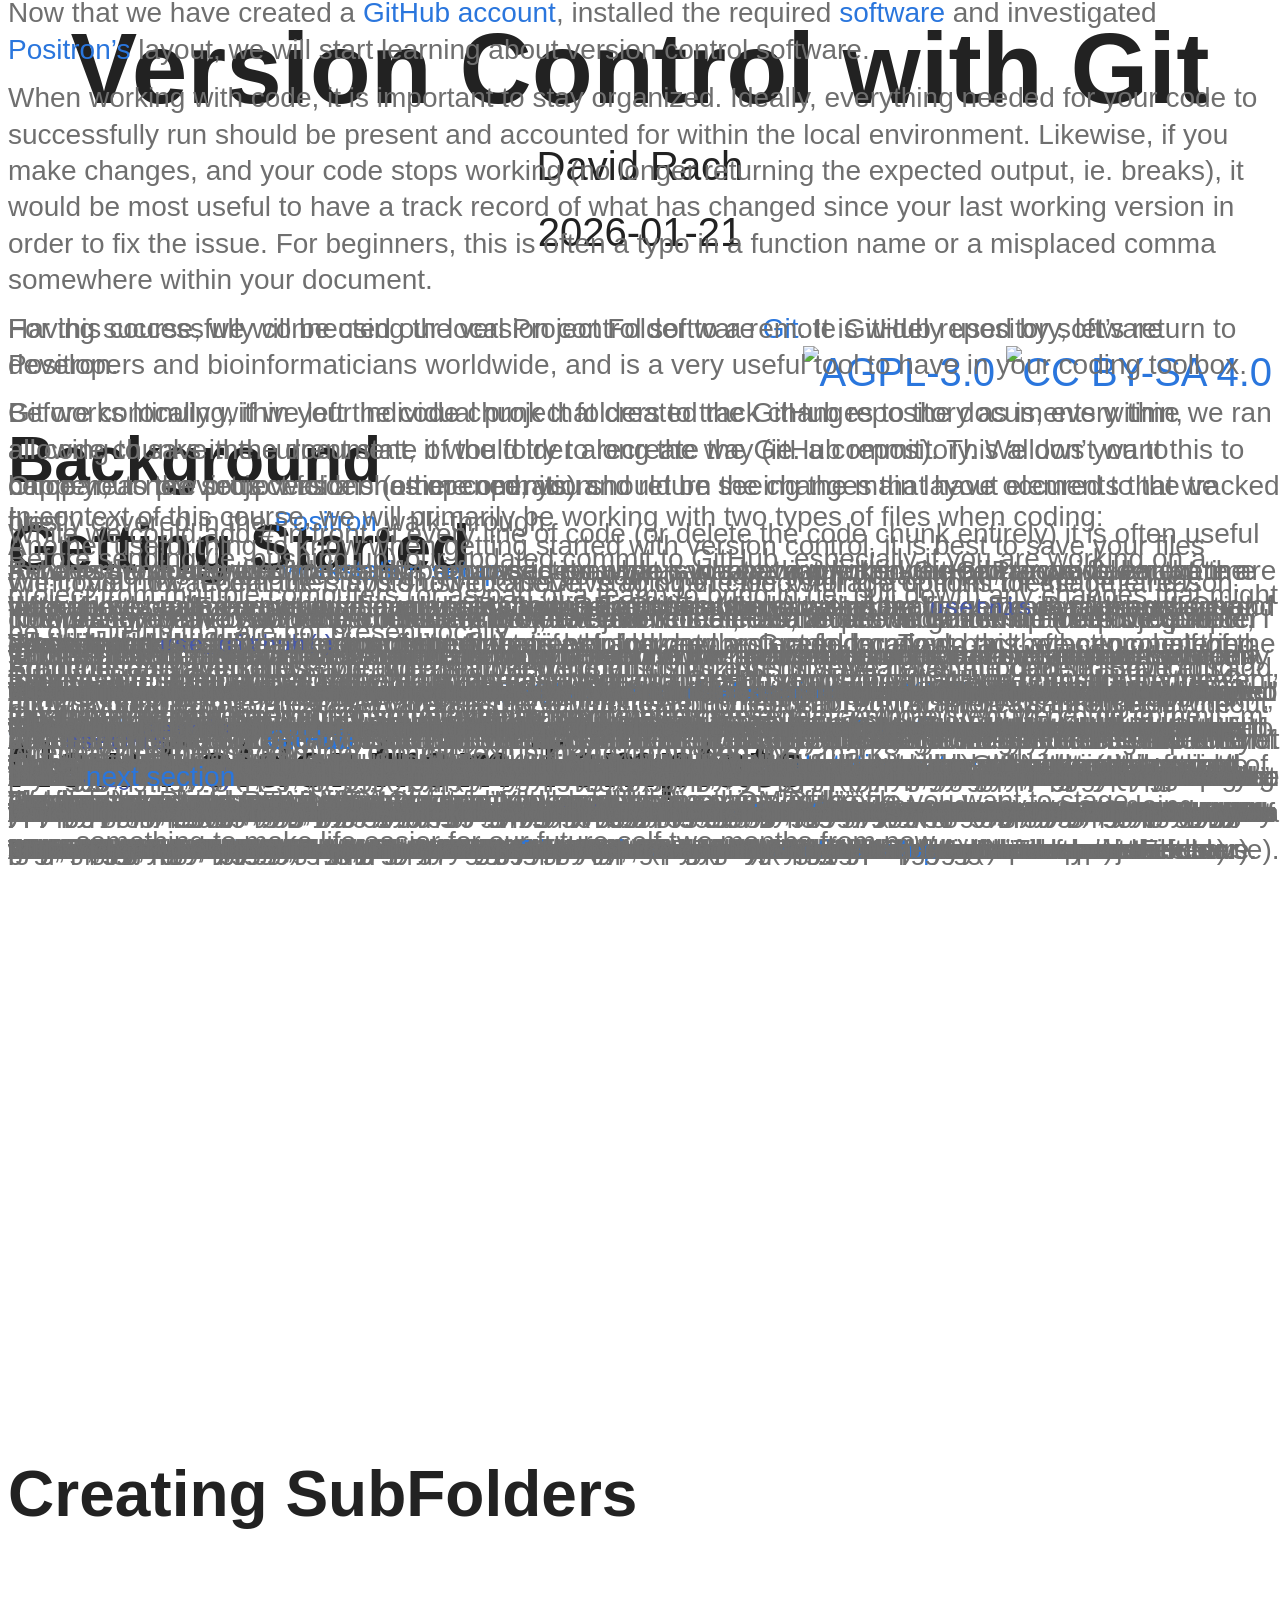
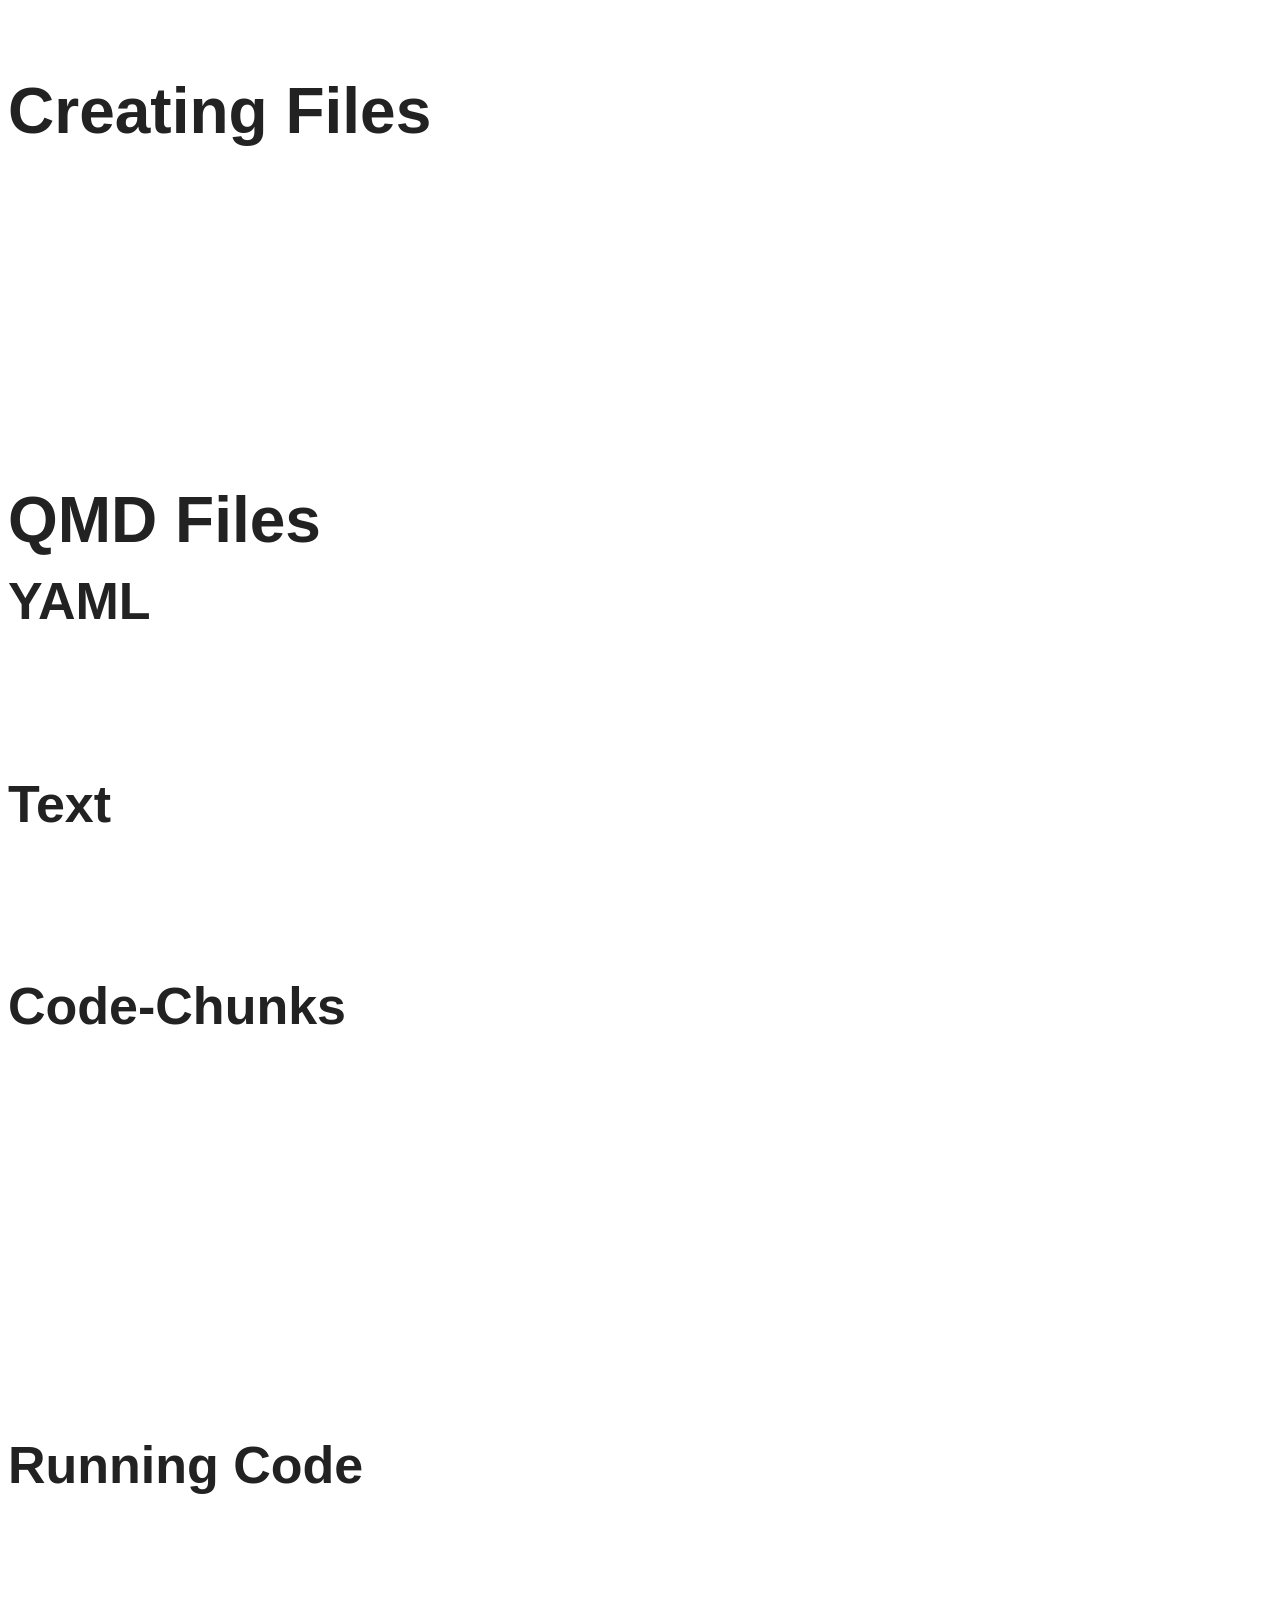
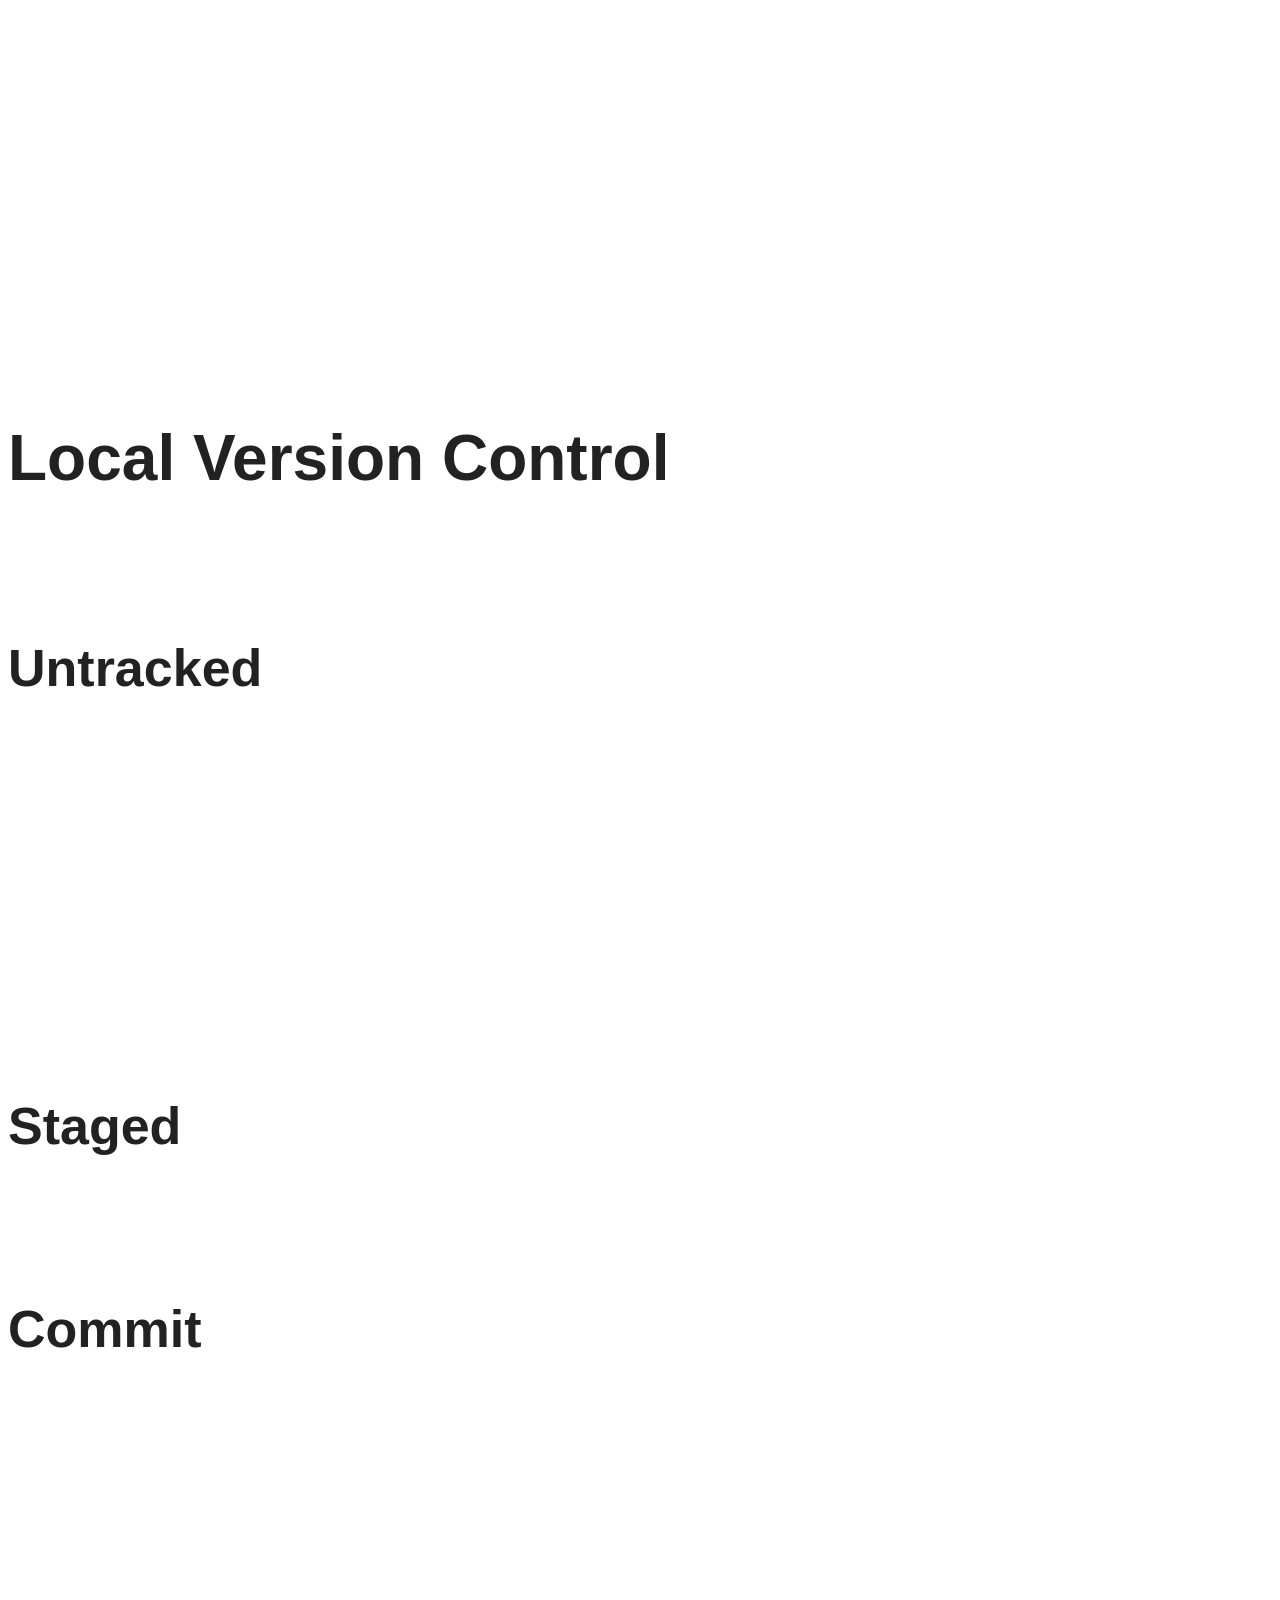
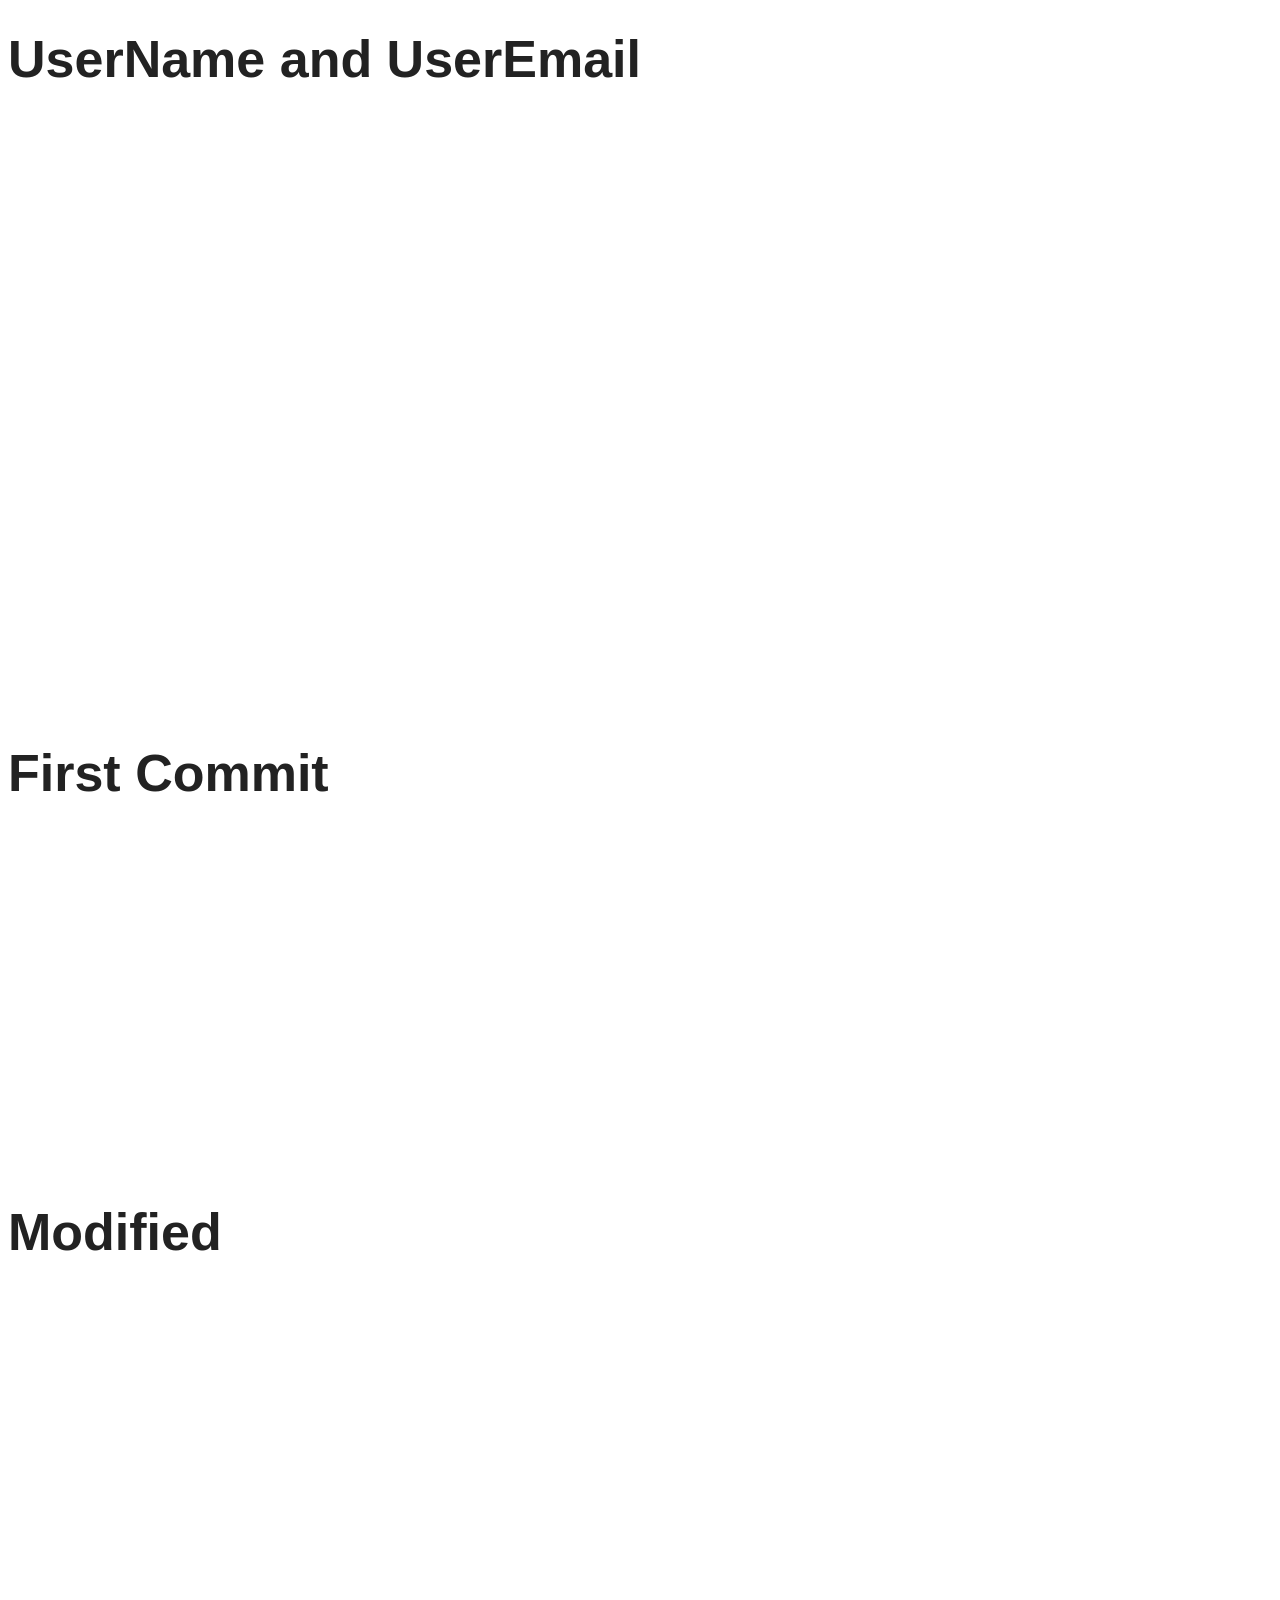
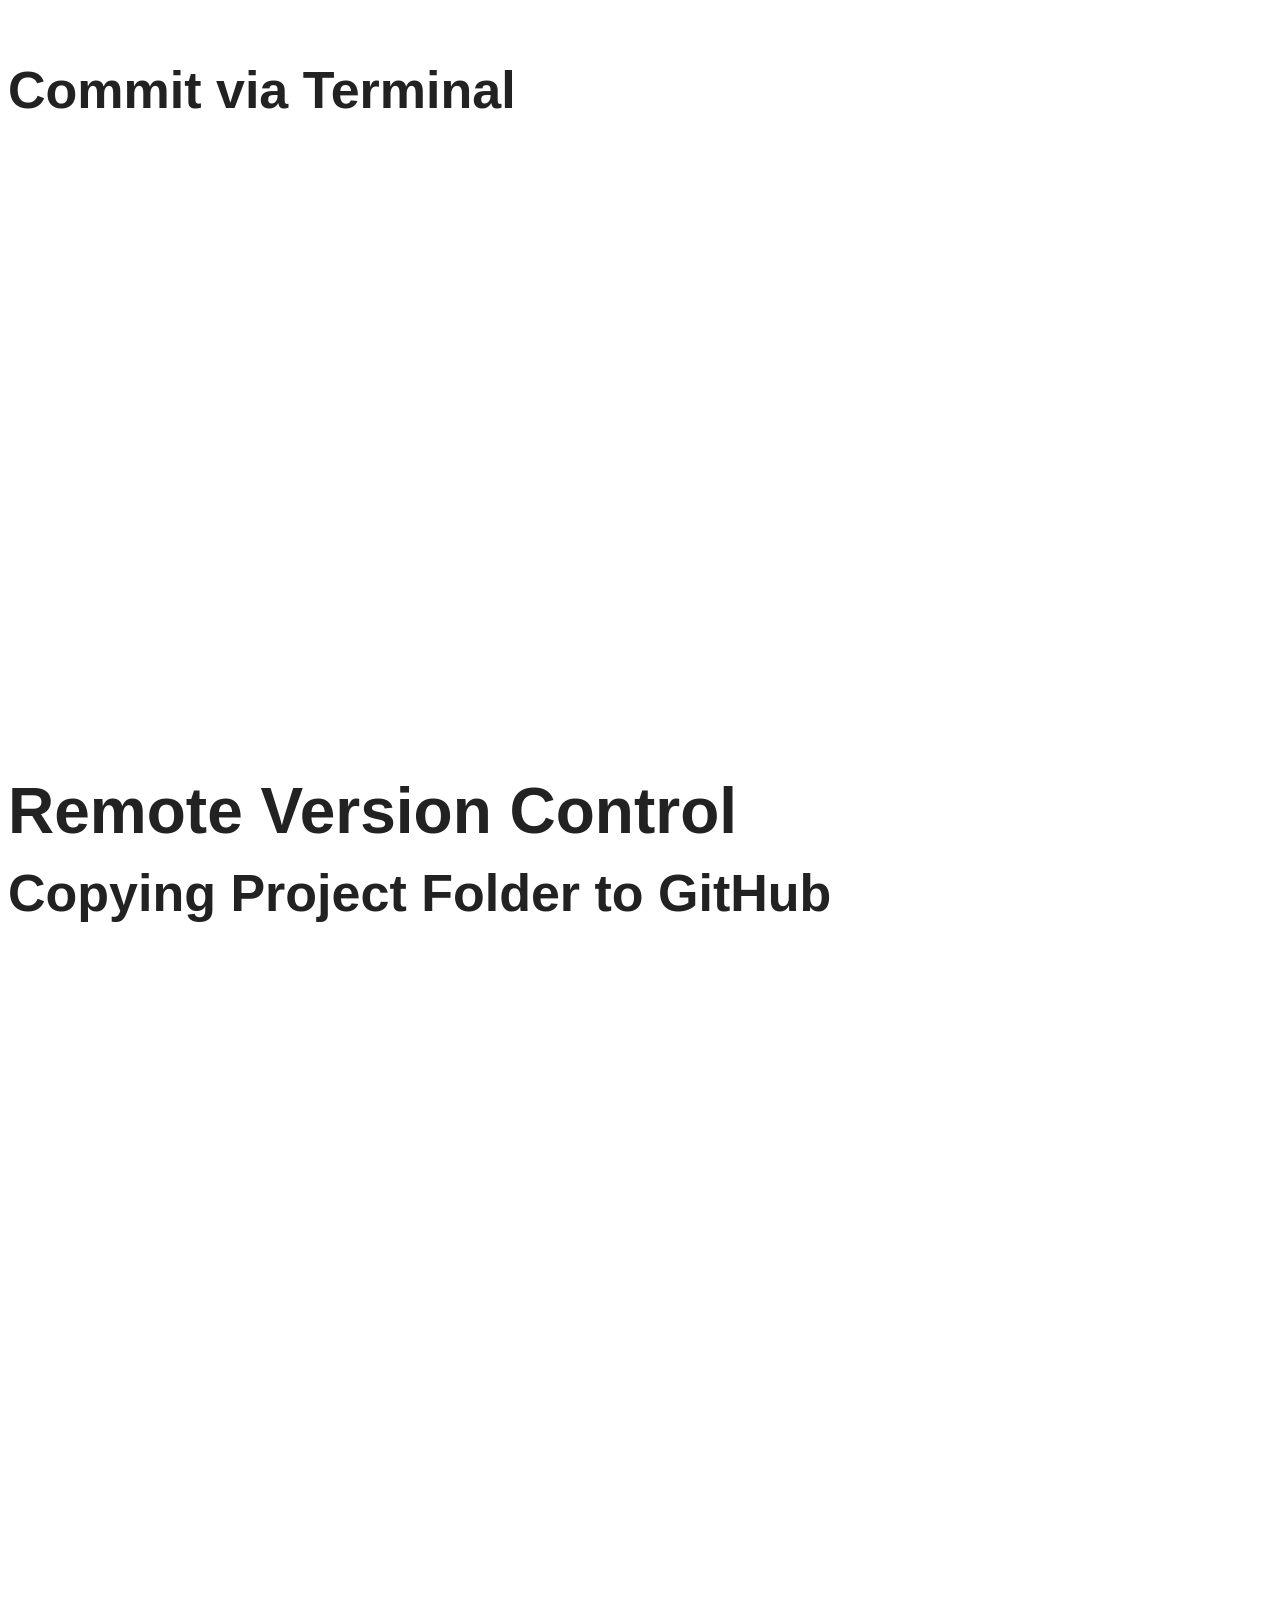
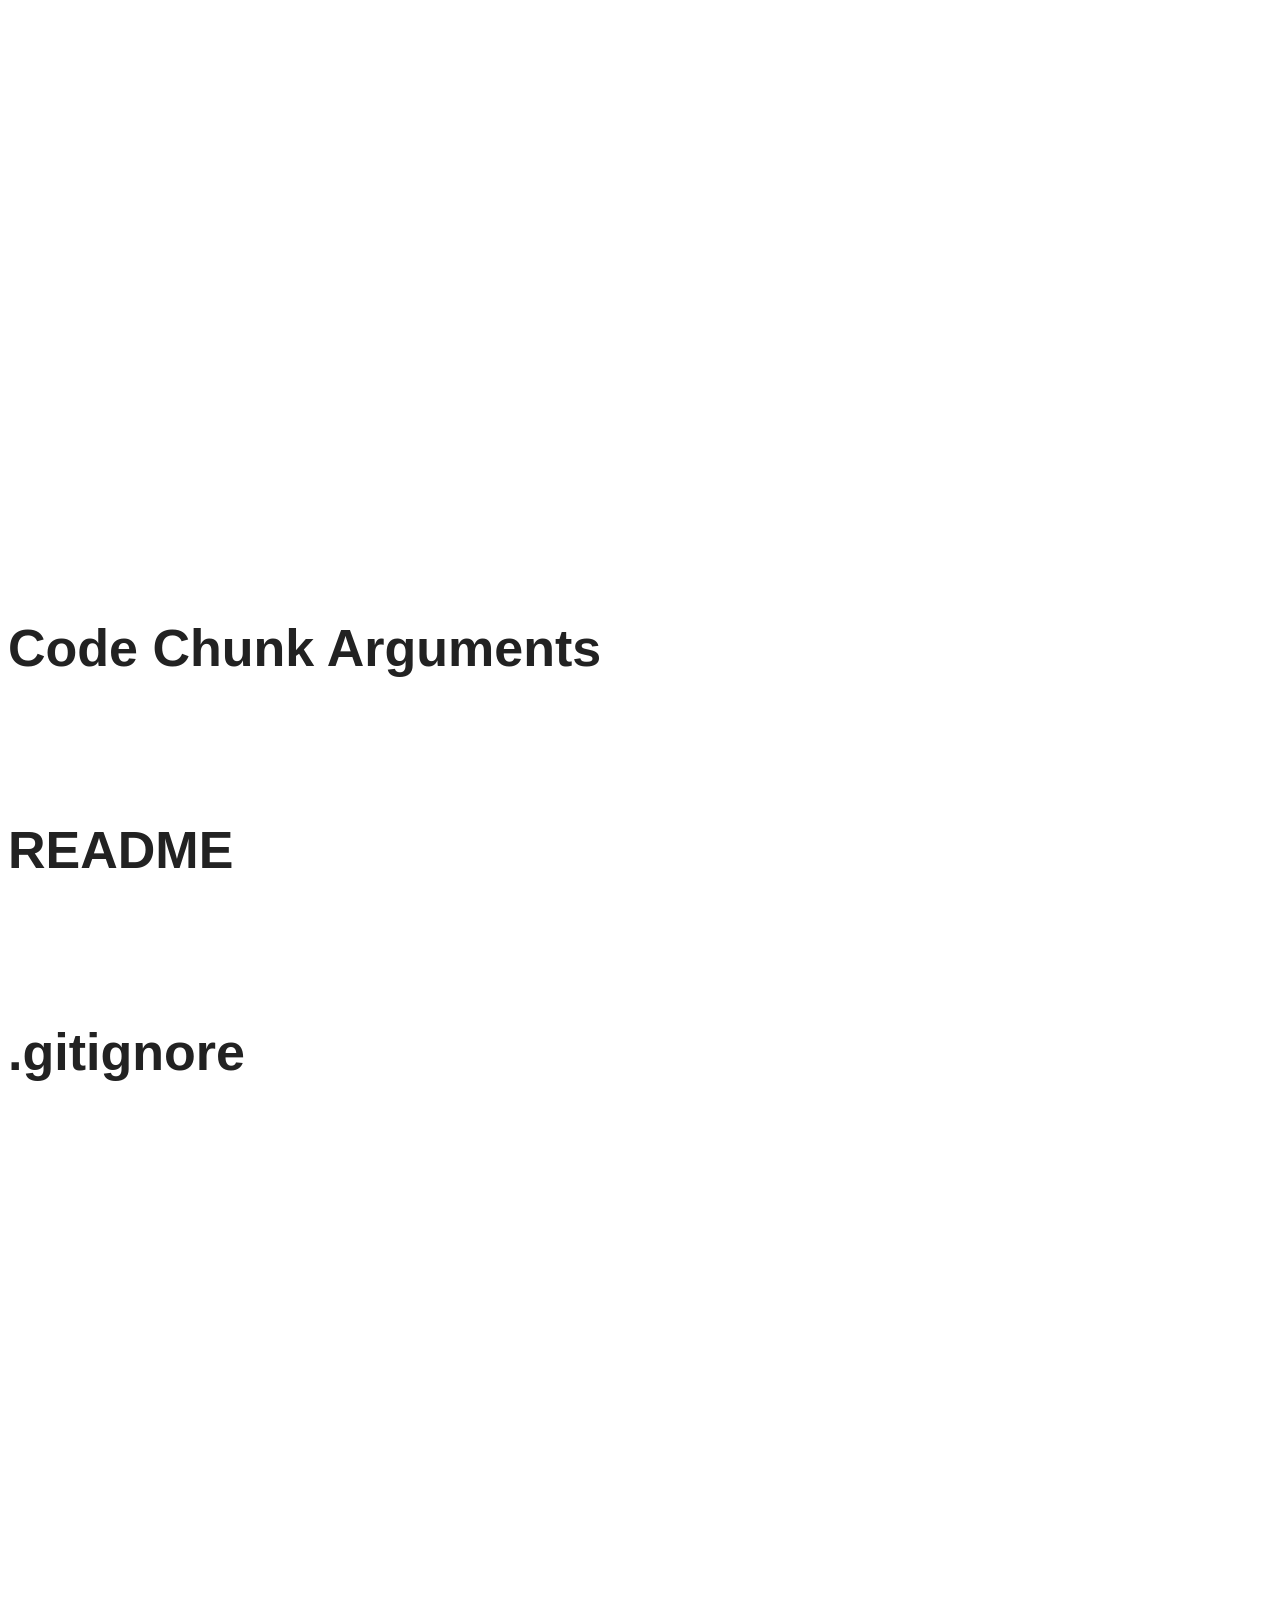
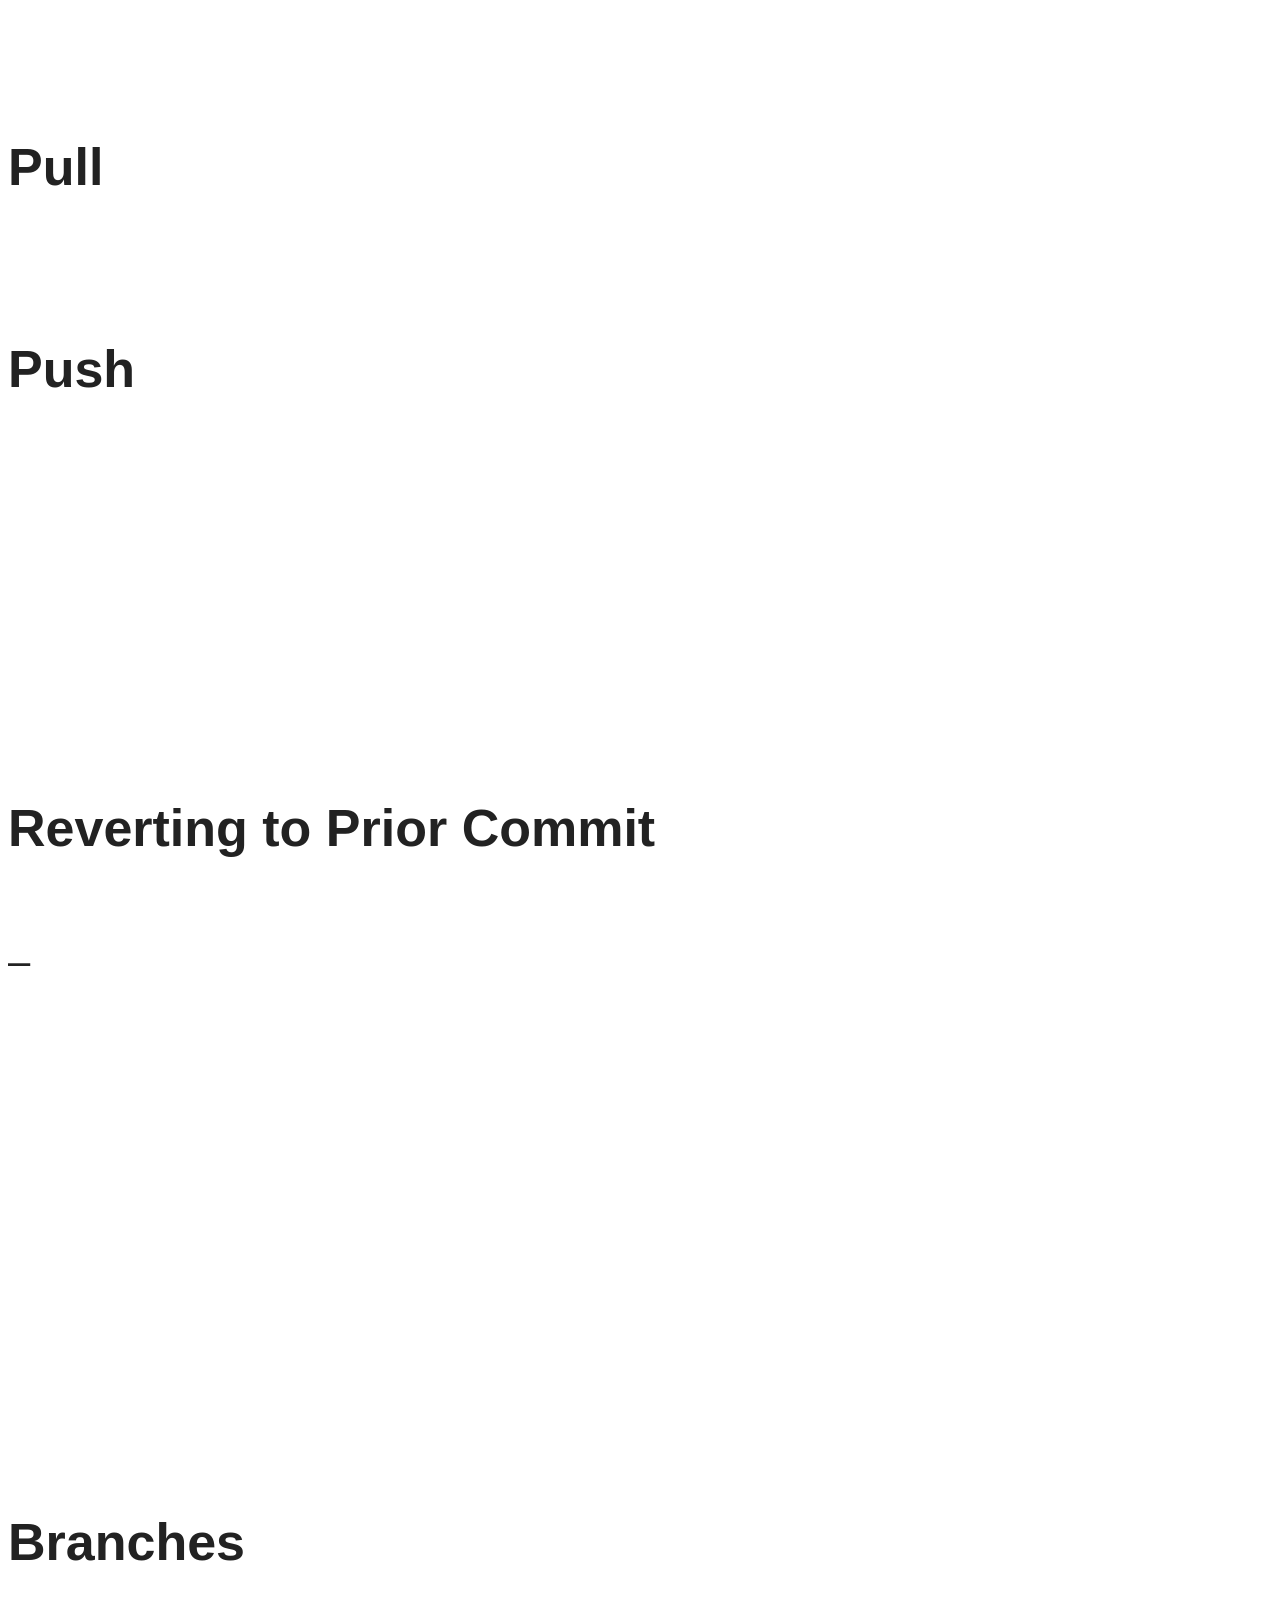
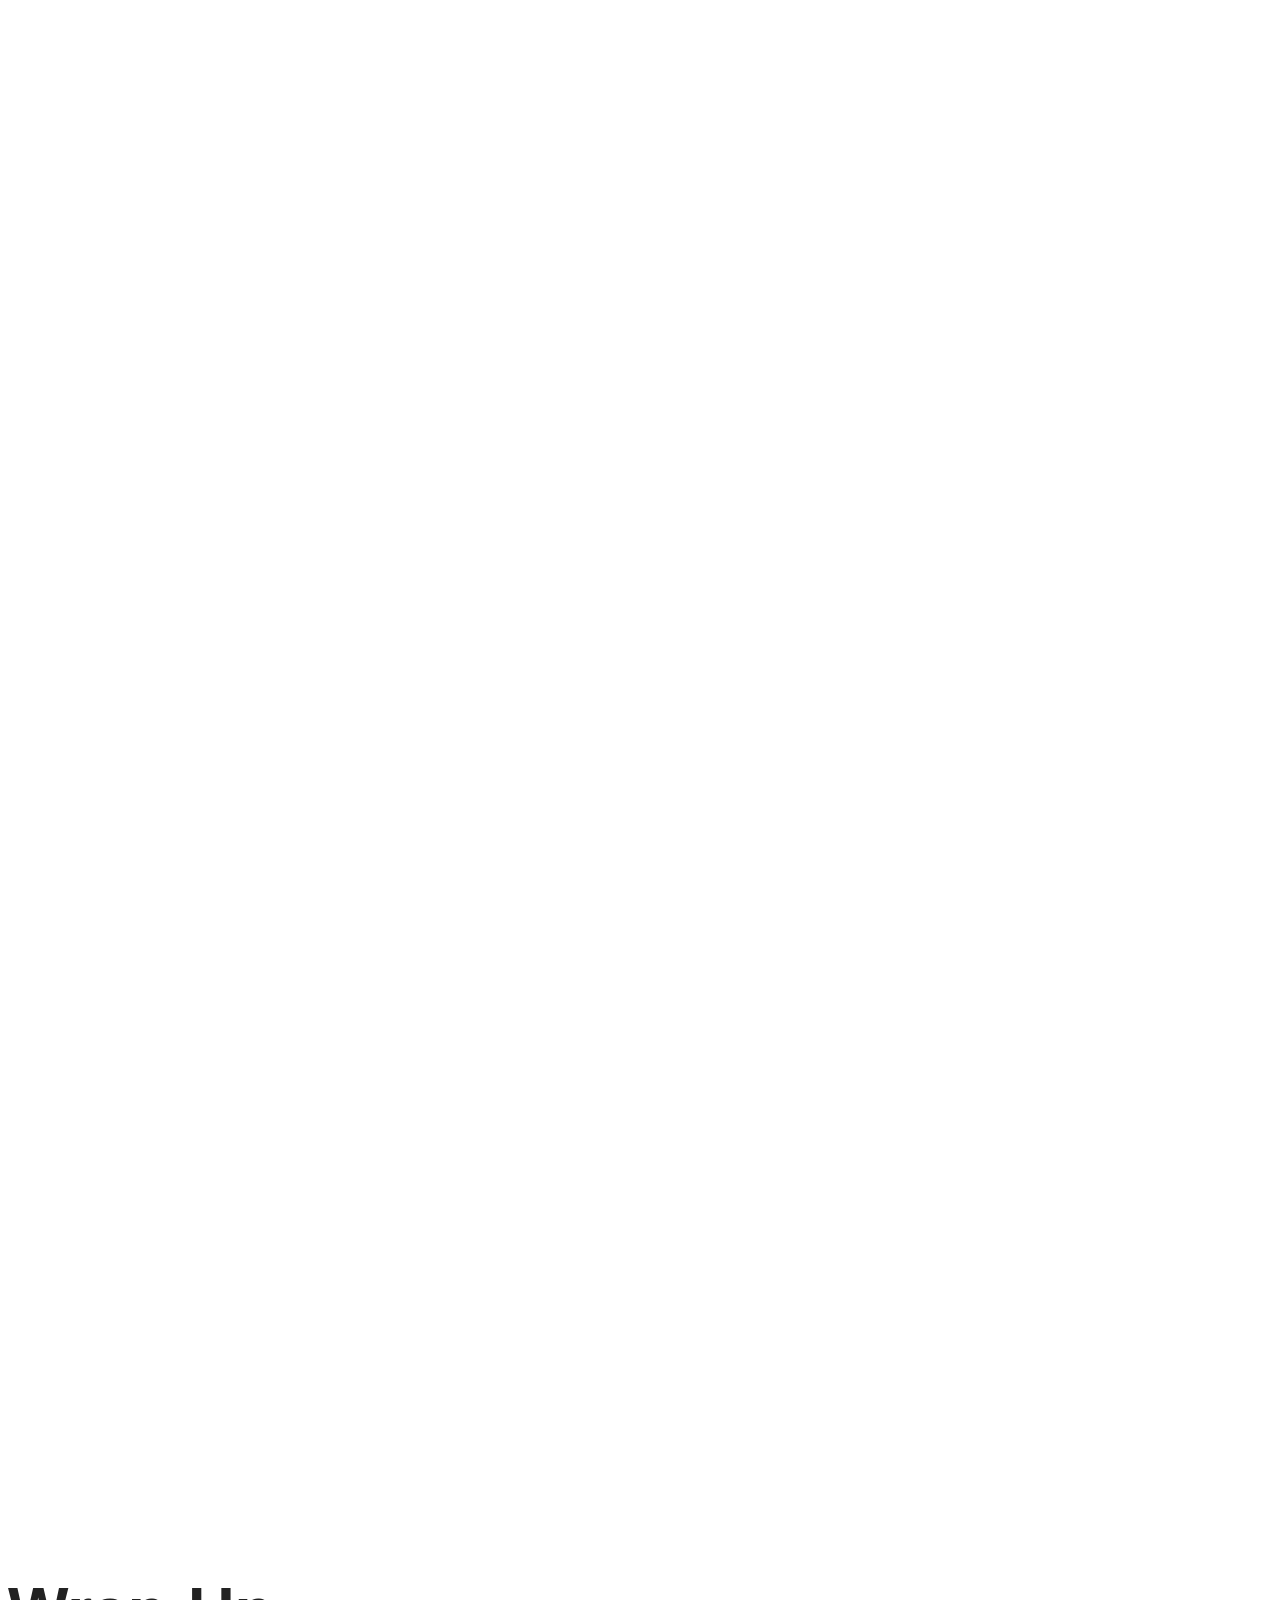
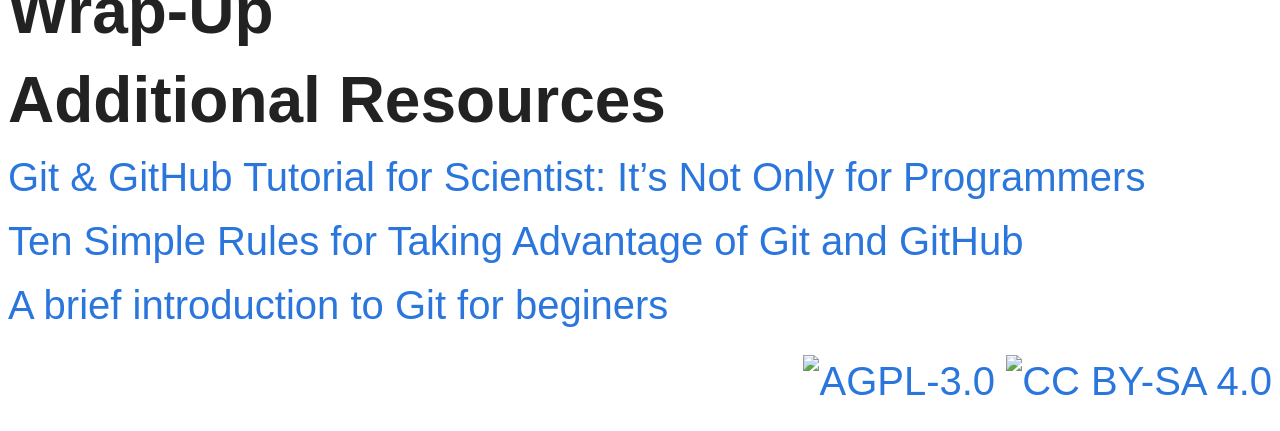
==== docs/course/00_Git/slides.html @ 7ed20c94 "01" ====
<!DOCTYPE html>
<html lang="en"><head>
<script src="../../site_libs/clipboard/clipboard.min.js"></script>
<script src="../../site_libs/quarto-html/tabby.min.js"></script>
<script src="../../site_libs/quarto-html/popper.min.js"></script>
<script src="../../site_libs/quarto-html/tippy.umd.min.js"></script>
<link href="../../site_libs/quarto-html/tippy.css" rel="stylesheet">
<link href="../../site_libs/quarto-html/light-border.css" rel="stylesheet">
<link href="../../site_libs/quarto-html/quarto-syntax-highlighting-e3fecfe3565d481478fb93785bd05dc0.css" rel="stylesheet" id="quarto-text-highlighting-styles"><meta charset="utf-8">
  <meta name="generator" content="quarto-1.9.18">

  <meta name="author" content="David Rach">
  <meta name="dcterms.date" content="2026-01-21">
  <title>Cytometry in R – Version Control with Git</title>
  <meta name="apple-mobile-web-app-capable" content="yes">
  <meta name="apple-mobile-web-app-status-bar-style" content="black-translucent">
  <meta name="viewport" content="width=device-width, initial-scale=1.0, maximum-scale=1.0, user-scalable=no, minimal-ui">
  <link rel="stylesheet" href="../../site_libs/revealjs/dist/reset.css">
  <link rel="stylesheet" href="../../site_libs/revealjs/dist/reveal.css">
  <style>
    /* Default styles provided by pandoc.
    ** See https://pandoc.org/MANUAL.html#variables-for-html for config info.
    */
    code{white-space: pre-wrap;}
    span.smallcaps{font-variant: small-caps;}
    div.columns{display: flex; gap: min(4vw, 1.5em);}
    div.column{flex: auto; overflow-x: auto;}
    div.hanging-indent{margin-left: 1.5em; text-indent: -1.5em;}
    ul.task-list{list-style: none;}
    ul.task-list li input[type="checkbox"] {
      width: 0.8em;
      margin: 0 0.8em 0.2em -1em; /* quarto-specific, see https://github.com/quarto-dev/quarto-cli/issues/4556 */ 
      vertical-align: middle;
    }
  </style>
  <link rel="stylesheet" href="../../site_libs/revealjs/dist/theme/quarto-2740581606dc327e82f18f789b69d8a0.css">
  <script async="" src="https://www.googletagmanager.com/gtag/js?id=G-LZ35J3XE4D"></script>

  <script type="text/javascript">

  window.dataLayer = window.dataLayer || [];
  function gtag(){dataLayer.push(arguments);}
  gtag('js', new Date());
  gtag('config', 'G-LZ35J3XE4D', { 'anonymize_ip': true});
  </script>
  <link href="../../site_libs/revealjs/plugin/quarto-line-highlight/line-highlight.css" rel="stylesheet">
  <link href="../../site_libs/revealjs/plugin/reveal-menu/menu.css" rel="stylesheet">
  <link href="../../site_libs/revealjs/plugin/reveal-menu/quarto-menu.css" rel="stylesheet">
  <link href="../../site_libs/revealjs/plugin/quarto-support/footer.css" rel="stylesheet">
  <style type="text/css">
    .reveal div.sourceCode {
      margin: 0;
      overflow: auto;
    }
    .reveal div.hanging-indent {
      margin-left: 1em;
      text-indent: -1em;
    }
    .reveal .slide:not(.center) {
      height: 100%;
    }
    .reveal .slide.scrollable {
      overflow-y: auto;
    }
    .reveal .footnotes {
      height: 100%;
      overflow-y: auto;
    }
    .reveal .slide .absolute {
      position: absolute;
      display: block;
    }
    .reveal .footnotes ol {
      counter-reset: ol;
      list-style-type: none; 
      margin-left: 0;
    }
    .reveal .footnotes ol li:before {
      counter-increment: ol;
      content: counter(ol) ". "; 
    }
    .reveal .footnotes ol li > p:first-child {
      display: inline-block;
    }
    .reveal .slide ul,
    .reveal .slide ol {
      margin-bottom: 0.5em;
    }
    .reveal .slide ul li,
    .reveal .slide ol li {
      margin-top: 0.4em;
      margin-bottom: 0.2em;
    }
    .reveal .slide ul[role="tablist"] li {
      margin-bottom: 0;
    }
    .reveal .slide ul li > *:first-child,
    .reveal .slide ol li > *:first-child {
      margin-block-start: 0;
    }
    .reveal .slide ul li > *:last-child,
    .reveal .slide ol li > *:last-child {
      margin-block-end: 0;
    }
    .reveal .slide .columns:nth-child(3) {
      margin-block-start: 0.8em;
    }
    .reveal blockquote {
      box-shadow: none;
    }
    .reveal .tippy-content>* {
      margin-top: 0.2em;
      margin-bottom: 0.7em;
    }
    .reveal .tippy-content>*:last-child {
      margin-bottom: 0.2em;
    }
    .reveal .slide > img.stretch.quarto-figure-center,
    .reveal .slide > img.r-stretch.quarto-figure-center {
      display: block;
      margin-left: auto;
      margin-right: auto; 
    }
    .reveal .slide > img.stretch.quarto-figure-left,
    .reveal .slide > img.r-stretch.quarto-figure-left  {
      display: block;
      margin-left: 0;
      margin-right: auto; 
    }
    .reveal .slide > img.stretch.quarto-figure-right,
    .reveal .slide > img.r-stretch.quarto-figure-right  {
      display: block;
      margin-left: auto;
      margin-right: 0; 
    }
  </style>
</head>
<body class="quarto-light">
  <div class="reveal">
    <div class="slides">

<section id="title-slide" class="quarto-title-block center">
  <h1 class="title">Version Control with Git</h1>

<div class="quarto-title-authors">
<div class="quarto-title-author">
<div class="quarto-title-author-name">
David Rach 
</div>
</div>
</div>

  <p class="date">2026-01-21</p>
</section>
<section class="slide level2">

<p><img data-src="../../images/WebsiteBanner.png"></p>
<div style="text-align: right;">
<p><a href="https://www.gnu.org/licenses/agpl-3.0.en.html"><img data-src="https://img.shields.io/badge/license-AGPLv3-blue.png" alt="AGPL-3.0"></a> <a href="http://creativecommons.org/licenses/by-sa/4.0/"><img data-src="https://img.shields.io/badge/License-CC%20BY--SA%204.0-lightgrey.svg" alt="CC BY-SA 4.0"></a></p>
</div>
</section>
<section id="background" class="title-slide slide level1 center">
<h1>Background</h1>
<aside class="notes">
<p>Now that we have created a <a href="../../course/00_GitHub/index.html">GitHub account</a>, installed the required <a href="../../course/00_WorkstationSetup/index.html">software</a> and investigated <a href="../../course/00_Positron/index.html">Positron’s</a> layout, we will start learning about version control software.</p>
<p>When working with code, it is important to stay organized. Ideally, everything needed for your code to successfully run should be present and accounted for within the local environment. Likewise, if you make changes, and your code stops working (no longer returning the expected output, ie. breaks), it would be most useful to have a track record of what has changed since your last working version in order to fix the issue. For beginners, this is often a typo in a function name or a misplaced comma somewhere within your document.</p>
<p>For this course, we will be using the version control software <a href="https://git-scm.com/">Git</a>. It is widely used by software developers and bioinformaticians worldwide, and is a very useful tool to have in your coding toolbox.</p>
<p>Git works locally within your individual project folders to track changes to the documents within, allowing to save the current state of the folder along the way (ie. a commit). This allows you to compare to previous versions (other commits) and return the changes that have occured to the tracked files.</p>
<p>As we saw during the <a href="../../course/00_WorkstationSetup/index.html">workstation setup</a> section, when you have a linked GitHub account, you can backup folders as repositories online. By leveraging the ability to send and receive changes, this allows you to modify a file on one computer,</p>
<p>Individual repositories can be linked to a GitHub account, which permits them to be backed up online. Within our workflow, this allows to modify on one computer, back up (ie. push) the changes to GitHub, and then later on a different workstation, retrieve (ie. pull) these new changes and continue working.</p>
<p>In this walk-through, we will set up a New Project Folder from a template, create a few folders and files, and work through how to use the main set of Git commands needed for this course.</p>
<style type="text/css">
        span.MJX_Assistive_MathML {
          position:absolute!important;
          clip: rect(1px, 1px, 1px, 1px);
          padding: 1px 0 0 0!important;
          border: 0!important;
          height: 1px!important;
          width: 1px!important;
          overflow: hidden!important;
          display:block!important;
      }</style></aside>
</section>

<section>
<section id="getting-started" class="title-slide slide level1 center">
<h1>Getting Started</h1>
<aside class="notes">
<p>For this walkthrough, we are going to create a brand new project folder. To do this, we can open the folder tab on the upper right.</p>
<p>From here we can see we have two options, create a “New Folder from a Template”, and create a “New Folder from Git” (which was the option we used during <a href="../../course/00_WorkstationSetup/index.html">workstation setup</a> to bring in the forked CytometryInR and README repository folders locally).</p>
<p>We will go ahead and select “New Folder from a Template” for this example.</p>
<style type="text/css">
        span.MJX_Assistive_MathML {
          position:absolute!important;
          clip: rect(1px, 1px, 1px, 1px);
          padding: 1px 0 0 0!important;
          border: 0!important;
          height: 1px!important;
          width: 1px!important;
          overflow: hidden!important;
          display:block!important;
      }</style></aside>

<img data-src="images/1.png" class="r-stretch"><p><br></p>
</section>
<section id="new-folder-from-template" class="slide level2">
<h2>New Folder from Template</h2>
<aside class="notes">
<p>Since Positron can use multiple programming languages, when we select “New Folder from Template” we will be asked what kind of folder template we want to use. Since we are working in R, we will select the “R Project” option.</p>
<style type="text/css">
        span.MJX_Assistive_MathML {
          position:absolute!important;
          clip: rect(1px, 1px, 1px, 1px);
          padding: 1px 0 0 0!important;
          border: 0!important;
          height: 1px!important;
          width: 1px!important;
          overflow: hidden!important;
          display:block!important;
      }</style></aside>

<img data-src="images/2.png" class="r-stretch"><p><br></p>
</section>
<section class="slide level2">

<aside class="notes">
<p>We will next be asked to name the new project folder and a storage location.</p>
<p>One thing I would like to remind everyone who is just starting to code is that it is best to avoid using <a href="https://en.wikipedia.org/wiki/Regular_expression">special characters</a> (ex. @ $ # ^ ! ; : ,) in any folder or file name. This is because when coding, these can be misinterpreted as commands.</p>
<p>While spaces are generally okay, it is often to best stick to to stick to hyphens (-), underscores (_). We will explore naming conventions in more depth at a later time.</p>
<style type="text/css">
        span.MJX_Assistive_MathML {
          position:absolute!important;
          clip: rect(1px, 1px, 1px, 1px);
          padding: 1px 0 0 0!important;
          border: 0!important;
          height: 1px!important;
          width: 1px!important;
          overflow: hidden!important;
          display:block!important;
      }</style></aside>

<img data-src="https://pbs.twimg.com/media/FxVpCpqaIAE_iqU?format=jpg&amp;name=small.png" class="r-stretch"><p><br></p>
</section>
<section class="slide level2">

<aside class="notes">
<p>Another useful thing to know when getting started with version control, it is best to save your files within your local computer, avoid using OneDrive or other cloud storage options for the time reason. The reason behind is that permissions to write/save to the cloud locations can sometimes be quite finicky, and some autosave/indexing behaviors can cause issues. akes things easier to save or modify without running into permission issues. For most of our course examples, we will be saving our Project Folders under the Documents Folder.</p>
<p>Having named our new Project Folder, and designated a storage location, go ahead and check the Initialize Git Repository option. This will indicate to version control to monitor content and changes to files within this folder.</p>
<style type="text/css">
        span.MJX_Assistive_MathML {
          position:absolute!important;
          clip: rect(1px, 1px, 1px, 1px);
          padding: 1px 0 0 0!important;
          border: 0!important;
          height: 1px!important;
          width: 1px!important;
          overflow: hidden!important;
          display:block!important;
      }</style></aside>

<img data-src="images/3.png" class="r-stretch"><p><br></p>
</section>
<section class="slide level2">

<aside class="notes">
<p>The next setup screen will verify which version of R you wish to use. Since we are just getting started, your most recent version of R (usually system) should work. We will also leave the “renv” (reproducible environment setup) option unchecked for the time being (we will revisit the concept later in the course).</p>
<style type="text/css">
        span.MJX_Assistive_MathML {
          position:absolute!important;
          clip: rect(1px, 1px, 1px, 1px);
          padding: 1px 0 0 0!important;
          border: 0!important;
          height: 1px!important;
          width: 1px!important;
          overflow: hidden!important;
          display:block!important;
      }</style></aside>

<img data-src="images/4.png" class="r-stretch"><p><br></p>
</section>
<section class="slide level2">

<aside class="notes">
<p>And if all goes well, we should see the “New Folder Created” popup.</p>
<style type="text/css">
        span.MJX_Assistive_MathML {
          position:absolute!important;
          clip: rect(1px, 1px, 1px, 1px);
          padding: 1px 0 0 0!important;
          border: 0!important;
          height: 1px!important;
          width: 1px!important;
          overflow: hidden!important;
          display:block!important;
      }</style></aside>

<img data-src="images/5.png" class="r-stretch"><p><br></p>
</section>
<section id="creating-subfolders" class="slide level2">
<h2>Creating SubFolders</h2>
<aside class="notes">
<p>Once your new project folder has opened, you should be seeing the main layout elements that we briefly covered in the <a href="../../course/00_Positron/index.html">Positron</a> walk-through.</p>
<p>For this section, we will primarily be focused on what is happening within the primary side bar on the left, where changes to the individual files within the folder since the last save/commit will be reflected by colored text.</p>
<p>For my own projects, there are some elements of organization that I go ahead and add for each new folder. These include both a data and an images subfolders to help keep things a little more organized.</p>
<p>To create these folders, we would click on the respective add folder (+) button on the side bar. Files and Folders can be clicked and dragged within the primary side bar to move things to new folder locations.</p>
<style type="text/css">
        span.MJX_Assistive_MathML {
          position:absolute!important;
          clip: rect(1px, 1px, 1px, 1px);
          padding: 1px 0 0 0!important;
          border: 0!important;
          height: 1px!important;
          width: 1px!important;
          overflow: hidden!important;
          display:block!important;
      }</style></aside>

<img data-src="images/6.png" class="r-stretch"><p><br></p>
</section>
<section id="creating-files" class="slide level2">
<h2>Creating Files</h2>
<aside class="notes">
<p>In context of this course, we will primarily be working with two types of files when coding:</p>
<ul>
<li><p>R Scripts: These files end in .R. These contain only code (with occasional # comment line). These are often used for self-contained code that once we get them working we rarely need to modify.</p></li>
<li><p>Quarto Markdowns: These files end in .qmd. They contain a .yaml header, followed by a mix of regular written text (often explanations or other documentation), and sections (ie. chunks) that contain code. These are used when we are still getting the code to work, when we need to modify inputs frequently, or simply when we need to document what and why we are doing something to make life easier for our future-self two months from now.</p></li>
</ul>
<style type="text/css">
        span.MJX_Assistive_MathML {
          position:absolute!important;
          clip: rect(1px, 1px, 1px, 1px);
          padding: 1px 0 0 0!important;
          border: 0!important;
          height: 1px!important;
          width: 1px!important;
          overflow: hidden!important;
          display:block!important;
      }</style></aside>
<p><br></p>
</section>
<section class="slide level2">

<aside class="notes">
<p>In this example, I will go ahead and select the new file icon</p>
<style type="text/css">
        span.MJX_Assistive_MathML {
          position:absolute!important;
          clip: rect(1px, 1px, 1px, 1px);
          padding: 1px 0 0 0!important;
          border: 0!important;
          height: 1px!important;
          width: 1px!important;
          overflow: hidden!important;
          display:block!important;
      }</style></aside>

<img data-src="images/7.png" class="r-stretch"><p><br></p>
</section>
<section class="slide level2">

<aside class="notes">
<p>Thenn I will name the file, and designate it as a Quarto Markdown file by adding the .qmd at the end of the name to denote the file type.</p>
<style type="text/css">
        span.MJX_Assistive_MathML {
          position:absolute!important;
          clip: rect(1px, 1px, 1px, 1px);
          padding: 1px 0 0 0!important;
          border: 0!important;
          height: 1px!important;
          width: 1px!important;
          overflow: hidden!important;
          display:block!important;
      }</style></aside>

<img data-src="images/8.png" class="r-stretch"><p><br></p>
</section>
<section id="qmd-files" class="slide level2">
<h2>QMD Files</h2>
<aside class="notes">
<p>Once this is done, we can now see we have a new .qmd file (“Example.qmd” in this case).</p>
<style type="text/css">
        span.MJX_Assistive_MathML {
          position:absolute!important;
          clip: rect(1px, 1px, 1px, 1px);
          padding: 1px 0 0 0!important;
          border: 0!important;
          height: 1px!important;
          width: 1px!important;
          overflow: hidden!important;
          display:block!important;
      }</style></aside>
<h3 id="yaml">YAML</h3>
<aside class="notes">
<p>As previously mentioned, the start of a <a href="https://quarto.org/docs/authoring/markdown-basics.html#overview">Quarto Markdown</a> file containg a <a href="https://quarto.org/docs/authoring/front-matter.html">YAML</a> code chunk that is used to set formatting choices (we will explore this in-depth during the <a href="../../course/00_Quarto/index.html">next section</a>)</p>
<p>What designates the location of the YAML block are three hyphens at the start, and three hyphens at the end. For this example, we will also provide a “title:” and “format:” field for the time being (see additional options <a href="https://quarto.org/docs/authoring/front-matter.html">here</a>).</p>
<style type="text/css">
        span.MJX_Assistive_MathML {
          position:absolute!important;
          clip: rect(1px, 1px, 1px, 1px);
          padding: 1px 0 0 0!important;
          border: 0!important;
          height: 1px!important;
          width: 1px!important;
          overflow: hidden!important;
          display:block!important;
      }</style></aside>

<img data-src="images/9.png" class="r-stretch"><p><br></p>
</section>
<section class="slide level2">

<h3 id="text">Text</h3>
<aside class="notes">
<p>With a basic YAML formatting block now in place, we can build out other elements of our Quarto Markdown document. Unless otherwise specified, everything else in the document is assumed to be text, so I will go ahead and provide an initial text description of what I am trying to do.</p>
<style type="text/css">
        span.MJX_Assistive_MathML {
          position:absolute!important;
          clip: rect(1px, 1px, 1px, 1px);
          padding: 1px 0 0 0!important;
          border: 0!important;
          height: 1px!important;
          width: 1px!important;
          overflow: hidden!important;
          display:block!important;
      }</style></aside>

<img data-src="images/10.png" class="r-stretch"><p><br></p>
</section>
<section class="slide level2">

<h3 id="code-chunks">Code-Chunks</h3>
<aside class="notes">
<p>Having provided some initial text for documentation, we can then add code-block chunks to start writing some code.</p>
<p>The easiest way to do do this is to click the respective option on the upper-right of the Editor screen. Since Positron can handle multiple programming languages, so the chunk is inserted, we will need to select the language we use to be used within the code chunk (R in this case).</p>
<style type="text/css">
        span.MJX_Assistive_MathML {
          position:absolute!important;
          clip: rect(1px, 1px, 1px, 1px);
          padding: 1px 0 0 0!important;
          border: 0!important;
          height: 1px!important;
          width: 1px!important;
          overflow: hidden!important;
          display:block!important;
      }</style></aside>

<img data-src="images/11.png" class="r-stretch"><p><br></p>
</section>
<section class="slide level2">

<aside class="notes">
<p>You will notice, that the inserted code block starts off with three backticks (`) and then “{r}”. The end of the code block is denoted by an additional three backticks.</p>
<p>We can also add new code blocks by simply typing these elements into the location we want to place a code chunk (as long as we are careful to add 3 backticks also at the end).</p>
<style type="text/css">
        span.MJX_Assistive_MathML {
          position:absolute!important;
          clip: rect(1px, 1px, 1px, 1px);
          padding: 1px 0 0 0!important;
          border: 0!important;
          height: 1px!important;
          width: 1px!important;
          overflow: hidden!important;
          display:block!important;
      }</style></aside>

<img data-src="images/12.png" class="r-stretch"><p><br></p>
</section>
<section class="slide level2">


<img data-src="images/13.png" class="r-stretch"><p><br></p>
</section>
<section class="slide level2">

<h3 id="running-code">Running Code</h3>
<aside class="notes">
<p>Now that we have two code-chunks written, we can write lines of code within them. For this example, I will use two beginner friendly functions, print(“Hello”), which will print the contents contained between the ” ” to the console, and getwd() which will return the location of the folder you are working within (ie. the working directory).</p>
<p>To run/execute these lines of code, we have a couple options. We can click on the Run Cell option that appears on the upper-left side of the code chunk. Additionally, it has a companion option that will run all code chunks above it.</p>
<style type="text/css">
        span.MJX_Assistive_MathML {
          position:absolute!important;
          clip: rect(1px, 1px, 1px, 1px);
          padding: 1px 0 0 0!important;
          border: 0!important;
          height: 1px!important;
          width: 1px!important;
          overflow: hidden!important;
          display:block!important;
      }</style></aside>

<img data-src="images/14.png" class="r-stretch"><p><br></p>
</section>
<section class="slide level2">

<aside class="notes">
<p>When a code block is successfully run, you will see within the console (lower bottom of the screen) the line of code be run, with any returned outputs appear directly after.</p>
<style type="text/css">
        span.MJX_Assistive_MathML {
          position:absolute!important;
          clip: rect(1px, 1px, 1px, 1px);
          padding: 1px 0 0 0!important;
          border: 0!important;
          height: 1px!important;
          width: 1px!important;
          overflow: hidden!important;
          display:block!important;
      }</style></aside>

<img data-src="images/15.png" class="r-stretch"><p><br></p>
</section>
<section class="slide level2">

<aside class="notes">
<p>An alternative to clicking the Run Cell button is to click on the line of code you are interested in running, then press (Ctrl + Enter)/(Command + Enter). This will execute the line of code that you have clicked on. This can be useful in scenarios where you want to run a specific line, and not the entire code-chunk.</p>
<style type="text/css">
        span.MJX_Assistive_MathML {
          position:absolute!important;
          clip: rect(1px, 1px, 1px, 1px);
          padding: 1px 0 0 0!important;
          border: 0!important;
          height: 1px!important;
          width: 1px!important;
          overflow: hidden!important;
          display:block!important;
      }</style></aside>

<img data-src="images/16.png" class="r-stretch"><p><br></p>
</section>
<section class="slide level2">

<aside class="notes">
<p>Using this approach, you can see the location (ie. file path) of the current working directory was returned to the Console.</p>
<style type="text/css">
        span.MJX_Assistive_MathML {
          position:absolute!important;
          clip: rect(1px, 1px, 1px, 1px);
          padding: 1px 0 0 0!important;
          border: 0!important;
          height: 1px!important;
          width: 1px!important;
          overflow: hidden!important;
          display:block!important;
      }</style></aside>

<img data-src="images/17.png" class="r-stretch"><p><br></p>
</section>
<section id="local-version-control" class="slide level2">
<h2>Local Version Control</h2>
<aside class="notes">
<p>Having introduced the main elements of a <a href="https://quarto.org/docs/authoring/markdown-basics.html#overview">Quarto Markdown</a> file, let’s turn our attention to the tab within the editor showing our newly created .qmd file.</p>
<p>We can see there is a solid circle next to the file name, and it is appearing as green. The circle denotes unsaved changes, which we can correct by clicking on the Save Button to save the changes to our file.</p>
<style type="text/css">
        span.MJX_Assistive_MathML {
          position:absolute!important;
          clip: rect(1px, 1px, 1px, 1px);
          padding: 1px 0 0 0!important;
          border: 0!important;
          height: 1px!important;
          width: 1px!important;
          overflow: hidden!important;
          display:block!important;
      }</style></aside>

<img data-src="images/18.png" class="r-stretch"><p><br></p>
</section>
<section class="slide level2">

<h3 id="untracked">Untracked</h3>
<aside class="notes">
<p>If we turn our attention to the left primary sidebar, we can see that within our GitPractie folder there are three files, our Example.qmd, and the default README.md and .gitignore files. These all show up in green text with U’s to the right of the file names.</p>
<p>This denotes that the version control tracking software Git is currently considering them as “Untracked” files. While saving the document via the Save button means we will still have our changes when we reopen Positron, we won’t have any history of changes that we can use to revert back to the way all the files appeared at this exact point in time should something go wrong.</p>
<p>We will next go the address bar on the very far left, and select the Git tab.</p>
<style type="text/css">
        span.MJX_Assistive_MathML {
          position:absolute!important;
          clip: rect(1px, 1px, 1px, 1px);
          padding: 1px 0 0 0!important;
          border: 0!important;
          height: 1px!important;
          width: 1px!important;
          overflow: hidden!important;
          display:block!important;
      }</style></aside>

<img data-src="images/19.png" class="r-stretch"><p><br></p>
</section>
<section class="slide level2">

<aside class="notes">
<p>On the Git tab, we can see that each of the three files are shown underneath a “Changes” drop-down. This contains the files that have undergone changes since the last commit. In our case, since we haven’t updated the save-state yet, this last commit would be the initial creation of the project folder.</p>
<style type="text/css">
        span.MJX_Assistive_MathML {
          position:absolute!important;
          clip: rect(1px, 1px, 1px, 1px);
          padding: 1px 0 0 0!important;
          border: 0!important;
          height: 1px!important;
          width: 1px!important;
          overflow: hidden!important;
          display:block!important;
      }</style></aside>

<img data-src="images/20.png" class="r-stretch"><p><br></p>
</section>
<section class="slide level2">

<aside class="notes">
<p>To have version control track these individual files going forward, we can do so in two separate ways. We can add them individually by clicking the + symbol next to the individual names.</p>
<style type="text/css">
        span.MJX_Assistive_MathML {
          position:absolute!important;
          clip: rect(1px, 1px, 1px, 1px);
          padding: 1px 0 0 0!important;
          border: 0!important;
          height: 1px!important;
          width: 1px!important;
          overflow: hidden!important;
          display:block!important;
      }</style></aside>

<img data-src="images/21.png" class="r-stretch"><p><br></p>
</section>
<section class="slide level2">

<h3 id="staged">Staged</h3>
<aside class="notes">
<p>This will result in the files being moved to the “Staged” dropdown. This denotes files being tracked with the intention of being recorded as the next save-state or waypoint (ie. a commit).</p>
<style type="text/css">
        span.MJX_Assistive_MathML {
          position:absolute!important;
          clip: rect(1px, 1px, 1px, 1px);
          padding: 1px 0 0 0!important;
          border: 0!important;
          height: 1px!important;
          width: 1px!important;
          overflow: hidden!important;
          display:block!important;
      }</style></aside>

<img data-src="images/22.png" class="r-stretch"><p><br></p>
</section>
<section class="slide level2">

<h3 id="commit">Commit</h3>
<aside class="notes">
<p>To create a new commit (save-state or waypoint), once we have the files we want to track staged, we will write a commit message, and then press commit.</p>
<p>A commit message is a brief description of the changes that have occurred to the files between this commit and the previous one. Make this short description informative enough that if you need to revert back in the future, you can quickly identify the commit you need to fall back to (more about this later).</p>
<style type="text/css">
        span.MJX_Assistive_MathML {
          position:absolute!important;
          clip: rect(1px, 1px, 1px, 1px);
          padding: 1px 0 0 0!important;
          border: 0!important;
          height: 1px!important;
          width: 1px!important;
          overflow: hidden!important;
          display:block!important;
      }</style></aside>

<img data-src="images/23.png" class="r-stretch"><p><br></p>
</section>
<section class="slide level2">

<aside class="notes">
<p>If this your first time using version control, you will likely encounter the following pop-up asking that you provide a user.name and user.email. This is used to designate the author of the changes.If you get this popup, go ahead and select “Open Git Log”</p>
<style type="text/css">
        span.MJX_Assistive_MathML {
          position:absolute!important;
          clip: rect(1px, 1px, 1px, 1px);
          padding: 1px 0 0 0!important;
          border: 0!important;
          height: 1px!important;
          width: 1px!important;
          overflow: hidden!important;
          display:block!important;
      }</style></aside>

<img data-src="images/24.png" class="r-stretch"><p><br></p>
</section>
<section class="slide level2">

<h3 id="username-and-useremail">UserName and UserEmail</h3>
<aside class="notes">
<p>The Output tab at the bottom of the screen will open, showing the messages that led to the popup.</p>
<p>The important part to note is the commands that will be needed to provide your user name and email to the computer for authoring the commit. Typically, your email will be the same one you used for your GitHub account.</p>
<style type="text/css">
        span.MJX_Assistive_MathML {
          position:absolute!important;
          clip: rect(1px, 1px, 1px, 1px);
          padding: 1px 0 0 0!important;
          border: 0!important;
          height: 1px!important;
          width: 1px!important;
          overflow: hidden!important;
          display:block!important;
      }</style></aside>

<img data-src="images/25.png" class="r-stretch"><p><br></p>
</section>
<section class="slide level2">

<aside class="notes">
<p>From the displayed message, go ahead and copy</p>
<p>“git config –global user.email”you@example.com””</p>
<p>Then click on the adjacent terminal tab. You will paste the command in, but do not hit enter just yet.</p>
<p>Windows users, please note, depending on your settings, if trying to paste from the keyboard into the terminal, you may need to press “Ctrl + Shift + V” instead of the usual “Ctrl + V”.</p>
<style type="text/css">
        span.MJX_Assistive_MathML {
          position:absolute!important;
          clip: rect(1px, 1px, 1px, 1px);
          padding: 1px 0 0 0!important;
          border: 0!important;
          height: 1px!important;
          width: 1px!important;
          overflow: hidden!important;
          display:block!important;
      }</style></aside>

<img data-src="images/26.png" class="r-stretch"><p><br></p>
</section>
<section class="slide level2">

<aside class="notes">
<p>With the command now pasted (or typed), use your keyboard arrows to navigate to the email portion, and replace the generic email with your email address used for your GitHub account.</p>
<p>Make sure that the quotation marks (“) around the email address remain present, as they help the computer identify where your email address starts and ends. Once satisfied that your email address is correct, press enter.</p>
<style type="text/css">
        span.MJX_Assistive_MathML {
          position:absolute!important;
          clip: rect(1px, 1px, 1px, 1px);
          padding: 1px 0 0 0!important;
          border: 0!important;
          height: 1px!important;
          width: 1px!important;
          overflow: hidden!important;
          display:block!important;
      }</style></aside>

<img data-src="images/27.png" class="r-stretch"><p><br></p>
</section>
<section class="slide level2">

<aside class="notes">
<p>Next up, repeat the process, this time copying over the command needed to set your user name to the terminal. Repeat the editing process to provide your name between the “” marks. Then press enter.</p>
<style type="text/css">
        span.MJX_Assistive_MathML {
          position:absolute!important;
          clip: rect(1px, 1px, 1px, 1px);
          padding: 1px 0 0 0!important;
          border: 0!important;
          height: 1px!important;
          width: 1px!important;
          overflow: hidden!important;
          display:block!important;
      }</style></aside>

<img data-src="images/28.png" class="r-stretch"><p><br></p>
</section>
<section class="slide level2">


<img data-src="images/29.png" class="r-stretch"><p><br></p>
</section>
<section class="slide level2">

<h3 id="first-commit">First Commit</h3>
<aside class="notes">
<p>Now that your user.name and email address have been provided, Git should be able to provide an author to the commit message. Reattempt to press commit button.</p>
<p>If this is successful, you will see your initial commit appear on the bottom half of the left primary side bar, under the Graph dropdown. Congrats! Your files are now being tracked by version control.</p>
<style type="text/css">
        span.MJX_Assistive_MathML {
          position:absolute!important;
          clip: rect(1px, 1px, 1px, 1px);
          padding: 1px 0 0 0!important;
          border: 0!important;
          height: 1px!important;
          width: 1px!important;
          overflow: hidden!important;
          display:block!important;
      }</style></aside>

<img data-src="images/30.png" class="r-stretch"><p><br></p>
</section>
<section class="slide level2">

<aside class="notes">
<p>If you hover with your mouse arrow just over the commit, you can see the longer commit message and additional details appear.</p>
<p>If you click on the commit tab, a new display will open in the editor, displaying the changes that occured in that commit compared to the previous one. In this case, since we added everything since the previous commit, nothing appears on the left side, while the entire documents contents appear highlighted in green on the right.</p>
<p>Green highlighting is used to show additions, while red highlighting is used to show deletions.</p>
<style type="text/css">
        span.MJX_Assistive_MathML {
          position:absolute!important;
          clip: rect(1px, 1px, 1px, 1px);
          padding: 1px 0 0 0!important;
          border: 0!important;
          height: 1px!important;
          width: 1px!important;
          overflow: hidden!important;
          display:block!important;
      }</style></aside>

<img data-src="images/31.png" class="r-stretch"><p><br></p>
</section>
<section class="slide level2">

<aside class="notes">
<p>Having completed this initial commit, for this example, let’s imitate a typical workflow and make some additional changes to the file before we make a second commit. Within text portions of the .qmd file, use of # denotes a section header in markdown, so let’s add a header for Introduction and click save.</p>
<style type="text/css">
        span.MJX_Assistive_MathML {
          position:absolute!important;
          clip: rect(1px, 1px, 1px, 1px);
          padding: 1px 0 0 0!important;
          border: 0!important;
          height: 1px!important;
          width: 1px!important;
          overflow: hidden!important;
          display:block!important;
      }</style></aside>

<img data-src="images/32.png" class="r-stretch"><p><br></p>
</section>
<section class="slide level2">

<h3 id="modified">Modified</h3>
<aside class="notes">
<p>Within the left primary sidebar, we can see that the Git tracking has updated. Examples.qmd is visible once again. However, becuase it is now a tracked file, instead of showing up with the “U/Untracked” green highlight, it now appears as a brownish-red with a “M/Modified”.</p>
<p>Let’s make an additional change to the .qmd file by adding another section (# Setup) and a code block with a commented out line (denoted by the # at the line start), before pressing Save.</p>
<style type="text/css">
        span.MJX_Assistive_MathML {
          position:absolute!important;
          clip: rect(1px, 1px, 1px, 1px);
          padding: 1px 0 0 0!important;
          border: 0!important;
          height: 1px!important;
          width: 1px!important;
          overflow: hidden!important;
          display:block!important;
      }</style></aside>

<img data-src="images/33.png" class="r-stretch"><p><br></p>
</section>
<section class="slide level2">

<aside class="notes">
<p>If we were now to click on the Example.qmd file in the left primary sidebar, it will open the same kind of tracking display we saw previously. This time, we can see changes since our last commit. These appear as the green highlights along the scroll-bar, corresponding to the # Introduction and # Setup headers that we have added in since the last commit.</p>
<style type="text/css">
        span.MJX_Assistive_MathML {
          position:absolute!important;
          clip: rect(1px, 1px, 1px, 1px);
          padding: 1px 0 0 0!important;
          border: 0!important;
          height: 1px!important;
          width: 1px!important;
          overflow: hidden!important;
          display:block!important;
      }</style></aside>

<img data-src="images/34.png" class="r-stretch"><p><br></p>
</section>
<section class="slide level2">

<aside class="notes">
<p>For a larger document, we can scroll down to see the various highlighted regions.</p>
<style type="text/css">
        span.MJX_Assistive_MathML {
          position:absolute!important;
          clip: rect(1px, 1px, 1px, 1px);
          padding: 1px 0 0 0!important;
          border: 0!important;
          height: 1px!important;
          width: 1px!important;
          overflow: hidden!important;
          display:block!important;
      }</style></aside>

<img data-src="images/35.png" class="r-stretch"><p><br></p>
</section>
<section class="slide level2">

<aside class="notes">
<p>We could now repeat the steps showed above, staging the file, writing a commit message, and commiting again by clicking on the designated buttons.</p>
<p>An important question is how often should we commit, vs.&nbsp;just hit save? Well… it depends :D Let’s think about this in context of a video game. If you made commits at regular intervals throughout the day (or more frequently when doing something particularly risky), you are more likely to be close enough to a particular commit (waypoint/save-state) that you can quickly revert back to without loosing any progress. Alternatively, if your last commit was last week, you will not have any intermediate versions to fall back to.</p>
<style type="text/css">
        span.MJX_Assistive_MathML {
          position:absolute!important;
          clip: rect(1px, 1px, 1px, 1px);
          padding: 1px 0 0 0!important;
          border: 0!important;
          height: 1px!important;
          width: 1px!important;
          overflow: hidden!important;
          display:block!important;
      }</style></aside>
<h3 id="commit-via-terminal">Commit via Terminal</h3>
<aside class="notes">
<p>Having demonstrated how to commit changes to Git via the left primary side-bar, for this second commit, let’s do it the alternate way via the terminal (tab on the panel at the bottom of your screen).</p>
<style type="text/css">
        span.MJX_Assistive_MathML {
          position:absolute!important;
          clip: rect(1px, 1px, 1px, 1px);
          padding: 1px 0 0 0!important;
          border: 0!important;
          height: 1px!important;
          width: 1px!important;
          overflow: hidden!important;
          display:block!important;
      }</style></aside>

<img data-src="https://positron.posit.co/images/user-interface-for-rstudio-migration.jpeg" class="r-stretch"><p><br></p>
</section>
<section class="slide level2">

<aside class="notes">
<p>After clicking on the terminal tab, click on blinking command line.</p>
<p>The command to stage a file is “git add”, followed by the name of the file you want to stage.</p>
<p>In this case, you would enter “git add Example.qmd” and press Enter.</p>
<style type="text/css">
        span.MJX_Assistive_MathML {
          position:absolute!important;
          clip: rect(1px, 1px, 1px, 1px);
          padding: 1px 0 0 0!important;
          border: 0!important;
          height: 1px!important;
          width: 1px!important;
          overflow: hidden!important;
          display:block!important;
      }</style></aside>

<img data-src="images/36.png" class="r-stretch"><p><br></p>
</section>
<section class="slide level2">

<aside class="notes">
<p>You will see after pressing enter a new blank terminal line appear. If you glance at the left-sidebar, you can see that Example.qmd now appears under the Staged Changes dropdown.</p>
<style type="text/css">
        span.MJX_Assistive_MathML {
          position:absolute!important;
          clip: rect(1px, 1px, 1px, 1px);
          padding: 1px 0 0 0!important;
          border: 0!important;
          height: 1px!important;
          width: 1px!important;
          overflow: hidden!important;
          display:block!important;
      }</style></aside>

<img data-src="images/37.png" class="r-stretch"><p><br></p>
</section>
<section class="slide level2">

<aside class="notes">
<p>Next up, let’s write the git commit via the terminal. In this case, the command would be “git commit -m” (-m denoting message). The commit text is then surrounded by “” marks.</p>
<p>For example: “git commit -m”Added section headers to my QMD file””</p>
<p>Press enter to save the commit.</p>
<style type="text/css">
        span.MJX_Assistive_MathML {
          position:absolute!important;
          clip: rect(1px, 1px, 1px, 1px);
          padding: 1px 0 0 0!important;
          border: 0!important;
          height: 1px!important;
          width: 1px!important;
          overflow: hidden!important;
          display:block!important;
      }</style></aside>

<img data-src="images/38.png" class="r-stretch"><p><br></p>
</section>
<section class="slide level2">

<aside class="notes">
<p>And you should see your second commit now appear in the left primary sidebar underneath the graphs dropdown.</p>
<style type="text/css">
        span.MJX_Assistive_MathML {
          position:absolute!important;
          clip: rect(1px, 1px, 1px, 1px);
          padding: 1px 0 0 0!important;
          border: 0!important;
          height: 1px!important;
          width: 1px!important;
          overflow: hidden!important;
          display:block!important;
      }</style></aside>

<img data-src="images/39.png" class="r-stretch"><p><br></p>
</section>
<section id="remote-version-control" class="slide level2">
<h2>Remote Version Control</h2>
<h3 id="copying-project-folder-to-github">Copying Project Folder to GitHub</h3>
<aside class="notes">
<p>While having local version control in place is helpful when you need to revert back after encountering issues, where Git shines is the ability to pass your changes to your online GitHub repository.</p>
<p>Not only does this allow you to switch between computers, but should something disastrous happen to your main computer, you still have all your hard work backed up and readily assessible.</p>
<p>For this subsection, first, double check that Positron is still connected to your GitHub account by checking the user tab on the bottom-left. If not, repeat the <a href="../../course/00_WorkstationSetup/Windows.html#connecting-github-and-positron">connection setup</a>.</p>
<style type="text/css">
        span.MJX_Assistive_MathML {
          position:absolute!important;
          clip: rect(1px, 1px, 1px, 1px);
          padding: 1px 0 0 0!important;
          border: 0!important;
          height: 1px!important;
          width: 1px!important;
          overflow: hidden!important;
          display:block!important;
      }</style></aside>

<img data-src="images/40.png" class="r-stretch"><p><br></p>
</section>
<section class="slide level2">

<aside class="notes">
<p>Since our project was created using the “New Folder from Template” option, it currently only exist locally. What we want to do next is to copy it to our GitHub account, creating a new repository in the process.</p>
<p>To do this, we will first need to install the <code>usethis</code> R package. Within your console, you would run the following line of code:</p>
<style type="text/css">
        span.MJX_Assistive_MathML {
          position:absolute!important;
          clip: rect(1px, 1px, 1px, 1px);
          padding: 1px 0 0 0!important;
          border: 0!important;
          height: 1px!important;
          width: 1px!important;
          overflow: hidden!important;
          display:block!important;
      }</style></aside>
<p><br></p>
</section>
<section class="slide level2">

<aside class="notes">
<p>Depending on what R packages you already have installed on your computer, you may get a prompt asking if you want to update/install additional dependencies. Go ahead and type the number corresponding to Update All, and press enter.</p>
<p>The package and all it’s dependencies should then install. If an error message appears, read through it, and follow provided instructions. Go to <a href="https://github.com/UMGCCCFCSR/CytometryInR/discussions">Discussions</a> if need help.</p>
<style type="text/css">
        span.MJX_Assistive_MathML {
          position:absolute!important;
          clip: rect(1px, 1px, 1px, 1px);
          padding: 1px 0 0 0!important;
          border: 0!important;
          height: 1px!important;
          width: 1px!important;
          overflow: hidden!important;
          display:block!important;
      }</style></aside>
<p><br></p>
</section>
<section class="slide level2">

<aside class="notes">
<p>Once the <code>usethis</code> package is installed, we need to activate it within R by calling it with the library command. This makes all the tools (ie. functions) within an R package available for use within Positron.</p>
<p>In your console, you would type:</p>
<style type="text/css">
        span.MJX_Assistive_MathML {
          position:absolute!important;
          clip: rect(1px, 1px, 1px, 1px);
          padding: 1px 0 0 0!important;
          border: 0!important;
          height: 1px!important;
          width: 1px!important;
          overflow: hidden!important;
          display:block!important;
      }</style></aside>

<img data-src="images/46.png" class="r-stretch"><p><br></p>
</section>
<section class="slide level2">

<aside class="notes">
<p>With library called, you now have access to the functions (tools) within the <code>usethis</code> R package. One of these is the <code>use_github()</code> function.</p>
<p>In Positron, if you hover over a function, it will pull up the associated help file which will provide you information about the arguments the function expects to receive, and what they do.</p>
<p>For <code>use_github()</code>, the main thing to remember for now is since this is a personal project being used for testing, we don’t necessarily want to share it with the entire world, so we should set the “private” argument equal to TRUE when creating a new repository.</p>
<style type="text/css">
        span.MJX_Assistive_MathML {
          position:absolute!important;
          clip: rect(1px, 1px, 1px, 1px);
          padding: 1px 0 0 0!important;
          border: 0!important;
          height: 1px!important;
          width: 1px!important;
          overflow: hidden!important;
          display:block!important;
      }</style></aside>

<img data-src="images/46.png" class="r-stretch"><p><br></p>
</section>
<section class="slide level2">

<aside class="notes">
<p>Taking this information that we have now gathered, we can now within our Quarto Markdown create a code chunk, write out the line of code calling the function, and providing the Private=TRUE argument within the ().</p>
<p>Within a code chunk, adding a # in front of a line of code, will comment it out, resulting in that line of code not being run. Since we have already installed the <code>usethis</code> package, and we don’t want to reinstall it every single time, let’s go ahead and comment out that line. Go ahead and press Enter.</p>
<style type="text/css">
        span.MJX_Assistive_MathML {
          position:absolute!important;
          clip: rect(1px, 1px, 1px, 1px);
          padding: 1px 0 0 0!important;
          border: 0!important;
          height: 1px!important;
          width: 1px!important;
          overflow: hidden!important;
          display:block!important;
      }</style></aside>

<img data-src="images/47.png" class="r-stretch"><p><br></p>
</section>
<section class="slide level2">

<aside class="notes">
<p>We will see a message pop-up in the console. In this case, we had not saved before pressing enter, so there are uncommitted changes within the folder. The pop-up is asking whether you want to save these as well before sending the Folder to GitHub.</p>
<p>In this case I will chose to ignore the uncommitted changes by entering 3 (for Definitely) in the console and hitting enter on my keyboard.</p>
<style type="text/css">
        span.MJX_Assistive_MathML {
          position:absolute!important;
          clip: rect(1px, 1px, 1px, 1px);
          padding: 1px 0 0 0!important;
          border: 0!important;
          height: 1px!important;
          width: 1px!important;
          overflow: hidden!important;
          display:block!important;
      }</style></aside>

<img data-src="images/48.png" class="r-stretch"><p><br></p>
</section>
<section class="slide level2">

<aside class="notes">
<p>The <code>usethis</code> R package will then execute the series of git commands that are needed to set up a GitHub repository (ie. the messages being displayed in the console window), and when finished will open a pop-up asking whether you want to see your new repository in your default Web Browser. I will go ahead and select yes in this case.</p>
<style type="text/css">
        span.MJX_Assistive_MathML {
          position:absolute!important;
          clip: rect(1px, 1px, 1px, 1px);
          padding: 1px 0 0 0!important;
          border: 0!important;
          height: 1px!important;
          width: 1px!important;
          overflow: hidden!important;
          display:block!important;
      }</style></aside>

<img data-src="images/49.png" class="r-stretch"><p><br></p>
</section>
<section class="slide level2">

<aside class="notes">
<p>After the browser opens, you can see that the elements I had staged and committed within Positron are now present within the GitHub repository. Since I had only staged Example.qmd, it is the only file that was backed up. We can also see the commit history online by clicking on the commit clock.</p>
<style type="text/css">
        span.MJX_Assistive_MathML {
          position:absolute!important;
          clip: rect(1px, 1px, 1px, 1px);
          padding: 1px 0 0 0!important;
          border: 0!important;
          height: 1px!important;
          width: 1px!important;
          overflow: hidden!important;
          display:block!important;
      }</style></aside>

<img data-src="images/50.png" class="r-stretch"><p><br></p>
</section>
<section class="slide level2">

<aside class="notes">
<p>As we would expect, we only see our two commit messages. One important thing to note is the commit hash numbers, that denote a particular commit. If we decided to revert/fall back to a prior commit in the future, this would be the number we would need to provide to Git to return to that previous commit/save-state</p>
<style type="text/css">
        span.MJX_Assistive_MathML {
          position:absolute!important;
          clip: rect(1px, 1px, 1px, 1px);
          padding: 1px 0 0 0!important;
          border: 0!important;
          height: 1px!important;
          width: 1px!important;
          overflow: hidden!important;
          display:block!important;
      }</style></aside>

<img data-src="images/51.png" class="r-stretch"><p><br></p>
</section>
<section class="slide level2">

<aside class="notes">
<p>Similarly, on GitHub, we have an option to Browse a Repository at a particular point in time. This will be quite useful later in the future when troubleshooting what major changes occurred between versions of an R package.</p>
<style type="text/css">
        span.MJX_Assistive_MathML {
          position:absolute!important;
          clip: rect(1px, 1px, 1px, 1px);
          padding: 1px 0 0 0!important;
          border: 0!important;
          height: 1px!important;
          width: 1px!important;
          overflow: hidden!important;
          display:block!important;
      }</style></aside>

<img data-src="images/52.png" class="r-stretch"><p><br></p>
</section>
<section class="slide level2">

<h3 id="code-chunk-arguments">Code Chunk Arguments</h3>
<aside class="notes">
<p>Having successfully connected our local Project Folder to a remote GitHub repository, let’s return to Positron.</p>
<p>Before continuing, if we left the code chunk that created the GitHub repository as is, every time we ran all code chunks in the document, it would try to recreate the GitHub repository. We don’t want this to happen, as the setup was a one-time operation.</p>
<p>While we could add # in front of every line of code (or delete the code chunk entirely) it is often useful to have these set-up code chunks around to remind us what arguments we need to provide next time we need to a similar setup and are mind blanking on what to do.</p>
<p>Fortunately, Quarto allows us to set conditions on whether a chunk is run (ie. evaluated). We will discuss the conditiona arguments in more depth in the <a href="../../course/00_Quarto/index.html">next section</a>, but for now, we can modify the code chunk as follows.</p>
<p>On the next line after the {r}, we will add a hashtag (#), then a pipe (|), followed by a space. This is the setup for a code-chunk specific argument. We will then add “eval: FALSE”, which signals that the particular code-chunk should not be evaluated (ie, should not be run).</p>
<style type="text/css">
        span.MJX_Assistive_MathML {
          position:absolute!important;
          clip: rect(1px, 1px, 1px, 1px);
          padding: 1px 0 0 0!important;
          border: 0!important;
          height: 1px!important;
          width: 1px!important;
          overflow: hidden!important;
          display:block!important;
      }</style></aside>

<img data-src="images/53.png" class="r-stretch"><p><br></p>
</section>
<section class="slide level2">

<h3 id="readme">README</h3>
<aside class="notes">
<p>Now that we have connected our local Project Folder to GitHub, and have gotten a basic introduction to the “git add”, “git commit” arguments, let’s turn our focus to the other files currently listed as untracked by Git within our folder, the README.md and the .gitignore files.</p>
<p>When setting up our <a href="">GitHub</a> account, we encounted an example of a README.md file. This file often provides a brief description of the project, and an outline of what the other files in the folder are for. As you may have gathered, even software developers are forgetful/under-caffenaited, and having notes to catch back up to speed is important.</p>
<style type="text/css">
        span.MJX_Assistive_MathML {
          position:absolute!important;
          clip: rect(1px, 1px, 1px, 1px);
          padding: 1px 0 0 0!important;
          border: 0!important;
          height: 1px!important;
          width: 1px!important;
          overflow: hidden!important;
          display:block!important;
      }</style></aside>

<img data-src="images/54.png" class="r-stretch"><p><br></p>
</section>
<section class="slide level2">

<h3 id="gitignore">.gitignore</h3>
<aside class="notes">
<p>We additionally have a .gitignore file. Within a project, there are often some files that we will never want version control to track. These could be files that are too large for GitHub (ex. really large .fcs files), or files containing sensitive information (passwords, history, credentials, etc.).</p>
<p>When the names of these file (or the file type shothand) are added to the .gitignore file, they are ignored by version control, and no longer appear on the primary left side bar.</p>
<style type="text/css">
        span.MJX_Assistive_MathML {
          position:absolute!important;
          clip: rect(1px, 1px, 1px, 1px);
          padding: 1px 0 0 0!important;
          border: 0!important;
          height: 1px!important;
          width: 1px!important;
          overflow: hidden!important;
          display:block!important;
      }</style></aside>

<img data-src="images/54.png" class="r-stretch"><p><br></p>
</section>
<section class="slide level2">

<aside class="notes">
<p>Let’s proceed and stage both the README.md and .gitignore file, so that changes to these files will be tracked. We can of course select both from the primary left side bar and write a short commit message.</p>
<style type="text/css">
        span.MJX_Assistive_MathML {
          position:absolute!important;
          clip: rect(1px, 1px, 1px, 1px);
          padding: 1px 0 0 0!important;
          border: 0!important;
          height: 1px!important;
          width: 1px!important;
          overflow: hidden!important;
          display:block!important;
      }</style></aside>

<img data-src="images/55.png" class="r-stretch"><p><br></p>
</section>
<section class="slide level2">


<img data-src="images/56.png" class="r-stretch"><p><br></p>
</section>
<section class="slide level2">

<aside class="notes">
<p>Or alternatively, if we want to stage all uncommitted files present in a single step, we could in the terminal use the “git add .”</p>
<p>We can then write our git commit using “git commit -m”.</p>
<p>Both approaches work, and you may switch between them based on preferrence.</p>
<style type="text/css">
        span.MJX_Assistive_MathML {
          position:absolute!important;
          clip: rect(1px, 1px, 1px, 1px);
          padding: 1px 0 0 0!important;
          border: 0!important;
          height: 1px!important;
          width: 1px!important;
          overflow: hidden!important;
          display:block!important;
      }</style></aside>

<img data-src="images/57.png" class="r-stretch"><p><br></p>
</section>
<section class="slide level2">

<aside class="notes">
<p>You will notice after having committed, that if you look at the Graph dropdown on the bottom half of the primary left side-bar that something has changed.</p>
<p>There are now separate icons denoted as main and origin/main. These correspond to the last commit present locally (main), and the last commit on remote (ie. GitHub, origin/main).</p>
<p>Local is ahead since you just made the commit with the changes inactivating the code-chunk, and you have not passed these changes up to GitHub yet.</p>
<style type="text/css">
        span.MJX_Assistive_MathML {
          position:absolute!important;
          clip: rect(1px, 1px, 1px, 1px);
          padding: 1px 0 0 0!important;
          border: 0!important;
          height: 1px!important;
          width: 1px!important;
          overflow: hidden!important;
          display:block!important;
      }</style></aside>

<img data-src="images/58.png" class="r-stretch"><p><br></p>
</section>
<section class="slide level2">

<h3 id="pull">Pull</h3>
<aside class="notes">
<p>Before sending (ie. pushing up) our updated commit to GitHub, especially if you are working on a project from multiple computers (or as part of a team) to bring in (ie. pull down) any changes that might be on GitHub that are not present locally.</p>
<p>This ensures that everything is up to date, and you don’t end up with mismatched commits that are incompatible with each other and trigger an error message.</p>
<p>To pull in changes from GitHub, at the top of the primary left side-bar, you can select the … button to open a drop-down menu of Git options. You would then select “Pull”.</p>
<p>Alternatively, you could do the same thing via the terminal by running the “git pull” command.</p>
<style type="text/css">
        span.MJX_Assistive_MathML {
          position:absolute!important;
          clip: rect(1px, 1px, 1px, 1px);
          padding: 1px 0 0 0!important;
          border: 0!important;
          height: 1px!important;
          width: 1px!important;
          overflow: hidden!important;
          display:block!important;
      }</style></aside>

<img data-src="images/59.png" class="r-stretch"><p><br></p>
</section>
<section class="slide level2">

<h3 id="push">Push</h3>
<aside class="notes">
<p>In our case, there was no new material present on our GitHub repository that were not already present locally, so all that is returned is the “Already up to date” message.</p>
<p>We are now good to proceed to push (ie. send) the updated commit up to our GitHub repository.</p>
<p>We can do this by either pressing the Sync changes button, or via the terminal entering the “git push” command.</p>
<style type="text/css">
        span.MJX_Assistive_MathML {
          position:absolute!important;
          clip: rect(1px, 1px, 1px, 1px);
          padding: 1px 0 0 0!important;
          border: 0!important;
          height: 1px!important;
          width: 1px!important;
          overflow: hidden!important;
          display:block!important;
      }</style></aside>

<img data-src="images/60.png" class="r-stretch"><p><br></p>
</section>
<section class="slide level2">

<aside class="notes">
<p>And now, if you glance down at left side-bar’s graph section, you will see that both the main and origin/main icons are now present for the most recent commit.</p>
<style type="text/css">
        span.MJX_Assistive_MathML {
          position:absolute!important;
          clip: rect(1px, 1px, 1px, 1px);
          padding: 1px 0 0 0!important;
          border: 0!important;
          height: 1px!important;
          width: 1px!important;
          overflow: hidden!important;
          display:block!important;
      }</style></aside>

<img data-src="images/61.png" class="r-stretch"><p><br></p>
</section>
<section class="slide level2">

<aside class="notes">
<p>If we switch to our Web browser, we can see that this is also now the case for our GitHub repository that now also has the most recent changes.</p>
<style type="text/css">
        span.MJX_Assistive_MathML {
          position:absolute!important;
          clip: rect(1px, 1px, 1px, 1px);
          padding: 1px 0 0 0!important;
          border: 0!important;
          height: 1px!important;
          width: 1px!important;
          overflow: hidden!important;
          display:block!important;
      }</style></aside>

<img data-src="images/62.png" class="r-stretch"><p><br></p>
</section>
<section class="slide level2">

<h3 id="reverting-to-prior-commit">Reverting to Prior Commit</h3>
<aside class="notes">
<p>For most daily-workflows, you will only need the git commands that we have introduced above (git add, commit, pull, push). The next two areas (reverting to a prior commit, and branches) are more specialized, and will be covered in greater depth later in the course. We are briefly covering them here. If you are at the point where your last remaining neuron has disconnected, and you feel you need to take a break from version control, feel free to skip to the <a href="../../course/00_Quarto/index.html">next section</a> and we will revisit these topics later in the course.</p>
<style type="text/css">
        span.MJX_Assistive_MathML {
          position:absolute!important;
          clip: rect(1px, 1px, 1px, 1px);
          padding: 1px 0 0 0!important;
          border: 0!important;
          height: 1px!important;
          width: 1px!important;
          overflow: hidden!important;
          display:block!important;
      }</style></aside>
<p><br></p>
<p>–</p>
<aside class="notes">
<p>In most cases, if your code stops working, you can identify the issue and fix it in the existing version, never needing to resort to reverting to a previous commit (save-state). The times you would need to revert would be if you deleted important files, or the new files are hopeless mess that is not worth trying to sort through. In those cases, reverting back might be better approach.</p>
<p>To imitate a falling back scenario, lets create and additional file, stage and commit it to end up a commit ahead of where we are currently at within the Project Folder.</p>
<style type="text/css">
        span.MJX_Assistive_MathML {
          position:absolute!important;
          clip: rect(1px, 1px, 1px, 1px);
          padding: 1px 0 0 0!important;
          border: 0!important;
          height: 1px!important;
          width: 1px!important;
          overflow: hidden!important;
          display:block!important;
      }</style></aside>

<img data-src="images/00_RevertTest.png" class="r-stretch"><p><br></p>
</section>
<section class="slide level2">

<aside class="notes">
<p>Now being one (or several) commits ahead, if we wanted to revert back, we would first need to identify the commit we want to revert back to and copy the commit hash number.</p>
<style type="text/css">
        span.MJX_Assistive_MathML {
          position:absolute!important;
          clip: rect(1px, 1px, 1px, 1px);
          padding: 1px 0 0 0!important;
          border: 0!important;
          height: 1px!important;
          width: 1px!important;
          overflow: hidden!important;
          display:block!important;
      }</style></aside>

<img data-src="images/00_CommitHash.png" class="r-stretch"><p><br></p>
</section>
<section class="slide level2">

<aside class="notes">
<p>Then, opening the terminal, we can enter “git reset” and paste the hash afterwards. We can then press enter.</p>
<style type="text/css">
        span.MJX_Assistive_MathML {
          position:absolute!important;
          clip: rect(1px, 1px, 1px, 1px);
          padding: 1px 0 0 0!important;
          border: 0!important;
          height: 1px!important;
          width: 1px!important;
          overflow: hidden!important;
          display:block!important;
      }</style></aside>

<img data-src="images/00_GitReset.png" class="r-stretch"><p><br></p>
</section>
<section class="slide level2">

<aside class="notes">
<p>You will notice our additional commit has been removed, although the newer files we were working on subsequent last commit are still present.</p>
<style type="text/css">
        span.MJX_Assistive_MathML {
          position:absolute!important;
          clip: rect(1px, 1px, 1px, 1px);
          padding: 1px 0 0 0!important;
          border: 0!important;
          height: 1px!important;
          width: 1px!important;
          overflow: hidden!important;
          display:block!important;
      }</style></aside>

<img data-src="images/00_GitResetExecuted.png" class="r-stretch"><p><br></p>
</section>
<section class="slide level2">

<aside class="notes">
<p>If however, we had wanted to return to the exact same state as the previous commit (removing all subsequent created files), we could do so by adding in the –hard argument. Before starting, save any newer files you want to keep in a completely different folder, because they will be permanently removed.</p>
<p>Then, enter “git reset –hard thecommithashnumber” into the terminal, which would result in a “hard” return to the previous commits save-state. You may need to close and reopen Positron to see the changes reflected.</p>
<style type="text/css">
        span.MJX_Assistive_MathML {
          position:absolute!important;
          clip: rect(1px, 1px, 1px, 1px);
          padding: 1px 0 0 0!important;
          border: 0!important;
          height: 1px!important;
          width: 1px!important;
          overflow: hidden!important;
          display:block!important;
      }</style></aside>
<h3 id="branches">Branches</h3>
<aside class="notes">
<p>Branches are an useful Git feature that we will start using extensively later in the course. Branching allows you to create a parallel/carbon-copy of your existing repository, which you can then edit without affecting the main branch. This is particularly useful for projects that may get messy or drawn out. By isolating these edits to a parallel branch, if they don’t work, your main branch remains safe. Alternatively, if you like the changes that occurred in the branch, you can pull these changes from the branch back to main, bringing the timelines back together.</p>
<style type="text/css">
        span.MJX_Assistive_MathML {
          position:absolute!important;
          clip: rect(1px, 1px, 1px, 1px);
          padding: 1px 0 0 0!important;
          border: 0!important;
          height: 1px!important;
          width: 1px!important;
          overflow: hidden!important;
          display:block!important;
      }</style></aside>

<img data-src="https://book.the-turing-way.org/build/sub-branch-491000deab04cb25ea703c007e2ebdd2.png" class="r-stretch"></section>
<section class="slide level2">

<aside class="notes">
<p>Within the terminal, entering “git branch” will show the existing branches. In this case, only main is present since we haven’t yet created a new branch.</p>
<style type="text/css">
        span.MJX_Assistive_MathML {
          position:absolute!important;
          clip: rect(1px, 1px, 1px, 1px);
          padding: 1px 0 0 0!important;
          border: 0!important;
          height: 1px!important;
          width: 1px!important;
          overflow: hidden!important;
          display:block!important;
      }</style></aside>

<img data-src="images/00_Branch.png" class="r-stretch"><p><br></p>
</section>
<section class="slide level2">

<aside class="notes">
<p>We can create a new branch in the terminal by entering “git branch” followed by the name of our desired branch. In this case, we are creating a branch called Week1</p>
<style type="text/css">
        span.MJX_Assistive_MathML {
          position:absolute!important;
          clip: rect(1px, 1px, 1px, 1px);
          padding: 1px 0 0 0!important;
          border: 0!important;
          height: 1px!important;
          width: 1px!important;
          overflow: hidden!important;
          display:block!important;
      }</style></aside>

<img data-src="images/00_Week1.png" class="r-stretch"><p><br></p>
</section>
<section class="slide level2">

<aside class="notes">
<p>Now, when we check “git branch” again in the terminal, which returns the two branches, Week1 and main. The * is located next to main, indicating that we are currently within the main branch.</p>
<style type="text/css">
        span.MJX_Assistive_MathML {
          position:absolute!important;
          clip: rect(1px, 1px, 1px, 1px);
          padding: 1px 0 0 0!important;
          border: 0!important;
          height: 1px!important;
          width: 1px!important;
          overflow: hidden!important;
          display:block!important;
      }</style></aside>

<img data-src="images/00_Branches.png" class="r-stretch"><p><br></p>
</section>
<section class="slide level2">

<aside class="notes">
<p>Besides the terminal, we can also create a new branch via Positron. To do so, we first click on the Git tab in the Actions Bar.</p>
<p>Once the left-side bar displays the version control display, we can click on the … button (to the right of changes)to gain access to the Git options drop-down.</p>
<p>From here, we click on Branch, and then select Create Branch.</p>
<style type="text/css">
        span.MJX_Assistive_MathML {
          position:absolute!important;
          clip: rect(1px, 1px, 1px, 1px);
          padding: 1px 0 0 0!important;
          border: 0!important;
          height: 1px!important;
          width: 1px!important;
          overflow: hidden!important;
          display:block!important;
      }</style></aside>

<img data-src="images/00_BranchesGUI.png" class="r-stretch"><p><br></p>
</section>
<section class="slide level2">

<aside class="notes">
<p>Using Git branch, we saw that we were still within the main branch. In the terminal, we can switch over to the Week1 branch by using the “git checkout” command, followed by the branch we wish to switch to.</p>
<style type="text/css">
        span.MJX_Assistive_MathML {
          position:absolute!important;
          clip: rect(1px, 1px, 1px, 1px);
          padding: 1px 0 0 0!important;
          border: 0!important;
          height: 1px!important;
          width: 1px!important;
          overflow: hidden!important;
          display:block!important;
      }</style></aside>

<img data-src="images/00_Checkout.png" class="r-stretch"><p><br></p>
</section>
<section class="slide level2">

<aside class="notes">
<p>This results in us switching over to the Week1 branch.</p>
<style type="text/css">
        span.MJX_Assistive_MathML {
          position:absolute!important;
          clip: rect(1px, 1px, 1px, 1px);
          padding: 1px 0 0 0!important;
          border: 0!important;
          height: 1px!important;
          width: 1px!important;
          overflow: hidden!important;
          display:block!important;
      }</style></aside>

<img data-src="images/00_CheckoutOutput.png" class="r-stretch"><p><br></p>
</section>
<section class="slide level2">

<aside class="notes">
<p>Having switched (ie. checkout) to the Week 1 branch, let’s create the file BranchTest.qmd, which will exist within this branch, but not yet in the main branch.</p>
<style type="text/css">
        span.MJX_Assistive_MathML {
          position:absolute!important;
          clip: rect(1px, 1px, 1px, 1px);
          padding: 1px 0 0 0!important;
          border: 0!important;
          height: 1px!important;
          width: 1px!important;
          overflow: hidden!important;
          display:block!important;
      }</style></aside>

<img data-src="images/00_BranchTest.png" class="r-stretch"><p><br></p>
</section>
<section class="slide level2">

<aside class="notes">
<p>Having created the file, let’s stage and then commit it. This will put the Week1 branch ahead of the main branch by a single commit.</p>
<style type="text/css">
        span.MJX_Assistive_MathML {
          position:absolute!important;
          clip: rect(1px, 1px, 1px, 1px);
          padding: 1px 0 0 0!important;
          border: 0!important;
          height: 1px!important;
          width: 1px!important;
          overflow: hidden!important;
          display:block!important;
      }</style></aside>

<img data-src="images/BranchCommit.png" class="r-stretch"><p><br></p>
</section>
<section class="slide level2">

<aside class="notes">
<p>With our changes staged and committed, if we look at the left side-bar’s graph section, our Week1 branch is now ahead of the origin/main branch by one commit.</p>
<style type="text/css">
        span.MJX_Assistive_MathML {
          position:absolute!important;
          clip: rect(1px, 1px, 1px, 1px);
          padding: 1px 0 0 0!important;
          border: 0!important;
          height: 1px!important;
          width: 1px!important;
          overflow: hidden!important;
          display:block!important;
      }</style></aside>

<img data-src="images/00_BranchToOrigin.png" class="r-stretch"><p><br></p>
</section>
<section class="slide level2">

<aside class="notes">
<p>If we were to check on GitHub, we can see that no new files are present on the main branch, but can see the notification listing recent changes to Week1 branch.</p>
<style type="text/css">
        span.MJX_Assistive_MathML {
          position:absolute!important;
          clip: rect(1px, 1px, 1px, 1px);
          padding: 1px 0 0 0!important;
          border: 0!important;
          height: 1px!important;
          width: 1px!important;
          overflow: hidden!important;
          display:block!important;
      }</style></aside>

<img data-src="images/00_GitHub.png" class="r-stretch"><p><br></p>
</section>
<section class="slide level2">

<aside class="notes">
<p>Using the drop-down, we can switch from displaying the main branch to the Week1 branch, where we can see the new file.</p>
<style type="text/css">
        span.MJX_Assistive_MathML {
          position:absolute!important;
          clip: rect(1px, 1px, 1px, 1px);
          padding: 1px 0 0 0!important;
          border: 0!important;
          height: 1px!important;
          width: 1px!important;
          overflow: hidden!important;
          display:block!important;
      }</style></aside>

<img data-src="images/00_GitHubWeek1.png" class="r-stretch"><p><br></p>
</section>
<section class="slide level2">

<aside class="notes">
<p>If we click the green compare and pull request button, we end up on this screen. This compares how the two branches are different from each other.</p>
<style type="text/css">
        span.MJX_Assistive_MathML {
          position:absolute!important;
          clip: rect(1px, 1px, 1px, 1px);
          padding: 1px 0 0 0!important;
          border: 0!important;
          height: 1px!important;
          width: 1px!important;
          overflow: hidden!important;
          display:block!important;
      }</style></aside>

<img data-src="images/00_GithubWeek1Merge.png" class="r-stretch"><p><br></p>
</section>
<section class="slide level2">

<aside class="notes">
<p>We will delve into branches again at a later point. For now, remember that by creating and prunning parallel branches, you can develop knowing that even if something goes wrong, your main branch remains safe.</p>
<style type="text/css">
        span.MJX_Assistive_MathML {
          position:absolute!important;
          clip: rect(1px, 1px, 1px, 1px);
          padding: 1px 0 0 0!important;
          border: 0!important;
          height: 1px!important;
          width: 1px!important;
          overflow: hidden!important;
          display:block!important;
      }</style></aside>
</section></section>
<section id="wrap-up" class="title-slide slide level1 center">
<h1>Wrap-Up</h1>
<aside class="notes">
<p>In this section, we saw how to create a New Project Folder, create files and back up the project folder to GitHub. We also started learning about git, covering the basic commands (git add, commit, pull, push). If you feel a bit overwhelmed, please know, that is normal. Understanding how to leverage git takes time and practice, but is an incredibly valuable skillset to have in the long run.</p>
<p>In the <a href="../../course/00_Quarto/index.html">next section</a>, we will look at how by changing various elements within our .qmd file produce a variety of files, and how to leverage code-chunk arguments to fine-tune whether a code-chunk is utilized.</p>
<style type="text/css">
        span.MJX_Assistive_MathML {
          position:absolute!important;
          clip: rect(1px, 1px, 1px, 1px);
          padding: 1px 0 0 0!important;
          border: 0!important;
          height: 1px!important;
          width: 1px!important;
          overflow: hidden!important;
          display:block!important;
      }</style></aside>
</section>

<section id="additional-resources" class="title-slide slide level1 center">
<h1>Additional Resources</h1>
<p><a href="https://gitbookdown.dallasdatascience.com/">Git &amp; GitHub Tutorial for Scientist: It’s Not Only for Programmers</a></p>
<p><a href="https://pmc.ncbi.nlm.nih.gov/articles/PMC4945047/">Ten Simple Rules for Taking Advantage of Git and GitHub</a></p>
<p><a href="https://youtu.be/r8jQ9hVA2qs?si=IYe7JghJpVTz9Ht4">A brief introduction to Git for beginers</a></p>
<div style="text-align: right;">
<p><a href="https://www.gnu.org/licenses/agpl-3.0.en.html"><img data-src="https://www.gnu.org/graphics/agplv3-with-text-162x68.png" alt="AGPL-3.0"></a> <a href="http://creativecommons.org/licenses/by-sa/4.0/"><img data-src="https://licensebuttons.net/l/by-sa/4.0/88x31.png" alt="CC BY-SA 4.0"></a></p>
</div>


</section>
    </div>
  <div class="quarto-auto-generated-content" style="display: none;">
<div class="footer footer-default">

</div>
</div></div>

  <script>window.backupDefine = window.define; window.define = undefined;</script>
  <script src="../../site_libs/revealjs/dist/reveal.js"></script>
  <!-- reveal.js plugins -->
  <script src="../../site_libs/revealjs/plugin/quarto-line-highlight/line-highlight.js"></script>
  <script src="../../site_libs/revealjs/plugin/pdf-export/pdfexport.js"></script>
  <script src="../../site_libs/revealjs/plugin/reveal-menu/menu.js"></script>
  <script src="../../site_libs/revealjs/plugin/reveal-menu/quarto-menu.js"></script>
  <script src="../../site_libs/revealjs/plugin/quarto-support/support.js"></script>
  

  <script src="../../site_libs/revealjs/plugin/notes/notes.js"></script>
  <script src="../../site_libs/revealjs/plugin/search/search.js"></script>
  <script src="../../site_libs/revealjs/plugin/zoom/zoom.js"></script>
  <script src="../../site_libs/revealjs/plugin/math/math.js"></script>
  <script>window.define = window.backupDefine; window.backupDefine = undefined;</script>

  <script>

      // Full list of configuration options available at:
      // https://revealjs.com/config/
      Reveal.initialize({
'controlsAuto': true,
'previewLinksAuto': false,
'pdfSeparateFragments': false,
'autoAnimateEasing': "ease",
'autoAnimateDuration': 1,
'autoAnimateUnmatched': true,
'jumpToSlide': true,
'menu': {"side":"left","useTextContentForMissingTitles":true,"markers":false,"loadIcons":false,"custom":[{"title":"Tools","icon":"<i class=\"fas fa-gear\"></i>","content":"<ul class=\"slide-menu-items\">\n<li class=\"slide-tool-item active\" data-item=\"0\"><a href=\"#\" onclick=\"RevealMenuToolHandlers.fullscreen(event)\"><kbd>f</kbd> Fullscreen</a></li>\n<li class=\"slide-tool-item\" data-item=\"1\"><a href=\"#\" onclick=\"RevealMenuToolHandlers.speakerMode(event)\"><kbd>s</kbd> Speaker View</a></li>\n<li class=\"slide-tool-item\" data-item=\"2\"><a href=\"#\" onclick=\"RevealMenuToolHandlers.overview(event)\"><kbd>o</kbd> Slide Overview</a></li>\n<li class=\"slide-tool-item\" data-item=\"3\"><a href=\"#\" onclick=\"RevealMenuToolHandlers.togglePdfExport(event)\"><kbd>e</kbd> PDF Export Mode</a></li>\n<li class=\"slide-tool-item\" data-item=\"4\"><a href=\"#\" onclick=\"RevealMenuToolHandlers.toggleScrollView(event)\"><kbd>r</kbd> Scroll View Mode</a></li>\n<li class=\"slide-tool-item\" data-item=\"5\"><a href=\"#\" onclick=\"RevealMenuToolHandlers.keyboardHelp(event)\"><kbd>?</kbd> Keyboard Help</a></li>\n</ul>"}],"openButton":true},
'smaller': false,
 
        // Display controls in the bottom right corner
        controls: false,

        // Help the user learn the controls by providing hints, for example by
        // bouncing the down arrow when they first encounter a vertical slide
        controlsTutorial: false,

        // Determines where controls appear, "edges" or "bottom-right"
        controlsLayout: 'edges',

        // Visibility rule for backwards navigation arrows; "faded", "hidden"
        // or "visible"
        controlsBackArrows: 'faded',

        // Display a presentation progress bar
        progress: true,

        // Display the page number of the current slide
        slideNumber: 'c/t',

        // 'all', 'print', or 'speaker'
        showSlideNumber: 'all',

        // Add the current slide number to the URL hash so that reloading the
        // page/copying the URL will return you to the same slide
        hash: true,

        // Start with 1 for the hash rather than 0
        hashOneBasedIndex: false,

        // Flags if we should monitor the hash and change slides accordingly
        respondToHashChanges: true,

        // Push each slide change to the browser history
        history: true,

        // Enable keyboard shortcuts for navigation
        keyboard: true,

        // Enable the slide overview mode
        overview: true,

        // Disables the default reveal.js slide layout (scaling and centering)
        // so that you can use custom CSS layout
        disableLayout: false,

        // Vertical centering of slides
        center: false,

        // Enables touch navigation on devices with touch input
        touch: true,

        // Loop the presentation
        loop: false,

        // Change the presentation direction to be RTL
        rtl: false,

        // see https://revealjs.com/vertical-slides/#navigation-mode
        navigationMode: 'linear',

        // Randomizes the order of slides each time the presentation loads
        shuffle: false,

        // Turns fragments on and off globally
        fragments: true,

        // Flags whether to include the current fragment in the URL,
        // so that reloading brings you to the same fragment position
        fragmentInURL: false,

        // Flags if the presentation is running in an embedded mode,
        // i.e. contained within a limited portion of the screen
        embedded: false,

        // Flags if we should show a help overlay when the questionmark
        // key is pressed
        help: true,

        // Flags if it should be possible to pause the presentation (blackout)
        pause: true,

        // Flags if speaker notes should be visible to all viewers
        showNotes: false,

        // Global override for autoplaying embedded media (null/true/false)
        autoPlayMedia: null,

        // Global override for preloading lazy-loaded iframes (null/true/false)
        preloadIframes: null,

        // Number of milliseconds between automatically proceeding to the
        // next slide, disabled when set to 0, this value can be overwritten
        // by using a data-autoslide attribute on your slides
        autoSlide: 0,

        // Stop auto-sliding after user input
        autoSlideStoppable: true,

        // Use this method for navigation when auto-sliding
        autoSlideMethod: null,

        // Specify the average time in seconds that you think you will spend
        // presenting each slide. This is used to show a pacing timer in the
        // speaker view
        defaultTiming: null,

        // Enable slide navigation via mouse wheel
        mouseWheel: false,

        // The display mode that will be used to show slides
        display: 'block',

        // Hide cursor if inactive
        hideInactiveCursor: true,

        // Time before the cursor is hidden (in ms)
        hideCursorTime: 5000,

        // Opens links in an iframe preview overlay
        previewLinks: false,

        // Transition style (none/fade/slide/convex/concave/zoom)
        transition: 'none',

        // Transition speed (default/fast/slow)
        transitionSpeed: 'default',

        // Transition style for full page slide backgrounds
        // (none/fade/slide/convex/concave/zoom)
        backgroundTransition: 'none',

        // Number of slides away from the current that are visible
        viewDistance: 3,

        // Number of slides away from the current that are visible on mobile
        // devices. It is advisable to set this to a lower number than
        // viewDistance in order to save resources.
        mobileViewDistance: 2,

        // The "normal" size of the presentation, aspect ratio will be preserved
        // when the presentation is scaled to fit different resolutions. Can be
        // specified using percentage units.
        width: 1050,

        height: 700,

        // Factor of the display size that should remain empty around the content
        margin: 0.1,

        math: {
          mathjax: 'https://cdn.jsdelivr.net/npm/mathjax@2.7.9/MathJax.js',
          config: 'TeX-AMS_HTML-full',
          tex2jax: {
            inlineMath: [['\\(','\\)']],
            displayMath: [['\\[','\\]']],
            balanceBraces: true,
            processEscapes: false,
            processRefs: true,
            processEnvironments: true,
            preview: 'TeX',
            skipTags: ['script','noscript','style','textarea','pre','code'],
            ignoreClass: 'tex2jax_ignore',
            processClass: 'tex2jax_process'
          },
        },

        // reveal.js plugins
        plugins: [QuartoLineHighlight, PdfExport, RevealMenu, QuartoSupport,

          RevealMath,
          RevealNotes,
          RevealSearch,
          RevealZoom
        ]
      });
    </script>
    
    <script>
      // htmlwidgets need to know to resize themselves when slides are shown/hidden.
      // Fire the "slideenter" event (handled by htmlwidgets.js) when the current
      // slide changes (different for each slide format).
      (function () {
        // dispatch for htmlwidgets
        function fireSlideEnter() {
          const event = window.document.createEvent("Event");
          event.initEvent("slideenter", true, true);
          window.document.dispatchEvent(event);
        }

        function fireSlideChanged(previousSlide, currentSlide) {
          fireSlideEnter();

          // dispatch for shiny
          if (window.jQuery) {
            if (previousSlide) {
              window.jQuery(previousSlide).trigger("hidden");
            }
            if (currentSlide) {
              window.jQuery(currentSlide).trigger("shown");
            }
          }
        }

        // hookup for slidy
        if (window.w3c_slidy) {
          window.w3c_slidy.add_observer(function (slide_num) {
            // slide_num starts at position 1
            fireSlideChanged(null, w3c_slidy.slides[slide_num - 1]);
          });
        }

      })();
    </script>

    <script id="quarto-html-after-body" type="application/javascript">
      window.document.addEventListener("DOMContentLoaded", function (event) {
        const tabsets =  window.document.querySelectorAll(".panel-tabset-tabby")
        tabsets.forEach(function(tabset) {
          const tabby = new Tabby('#' + tabset.id);
        });
        const isCodeAnnotation = (el) => {
          for (const clz of el.classList) {
            if (clz.startsWith('code-annotation-')) {                     
              return true;
            }
          }
          return false;
        }
        const onCopySuccess = function(e) {
          // button target
          const button = e.trigger;
          // don't keep focus
          button.blur();
          // flash "checked"
          button.classList.add('code-copy-button-checked');
          var currentTitle = button.getAttribute("title");
          button.setAttribute("title", "Copied!");
          let tooltip;
          if (window.bootstrap) {
            button.setAttribute("data-bs-toggle", "tooltip");
            button.setAttribute("data-bs-placement", "left");
            button.setAttribute("data-bs-title", "Copied!");
            tooltip = new bootstrap.Tooltip(button, 
              { trigger: "manual", 
                customClass: "code-copy-button-tooltip",
                offset: [0, -8]});
            tooltip.show();    
          }
          setTimeout(function() {
            if (tooltip) {
              tooltip.hide();
              button.removeAttribute("data-bs-title");
              button.removeAttribute("data-bs-toggle");
              button.removeAttribute("data-bs-placement");
            }
            button.setAttribute("title", currentTitle);
            button.classList.remove('code-copy-button-checked');
          }, 1000);
          // clear code selection
          e.clearSelection();
        }
        const getTextToCopy = function(trigger) {
          const outerScaffold = trigger.parentElement.cloneNode(true);
          const codeEl = outerScaffold.querySelector('code');
          for (const childEl of codeEl.children) {
            if (isCodeAnnotation(childEl)) {
              childEl.remove();
            }
          }
          return codeEl.innerText;
        }
        const clipboard = new window.ClipboardJS('.code-copy-button:not([data-in-quarto-modal])', {
          text: getTextToCopy
        });
        clipboard.on('success', onCopySuccess);
        if (window.document.getElementById('quarto-embedded-source-code-modal')) {
          const clipboardModal = new window.ClipboardJS('.code-copy-button[data-in-quarto-modal]', {
            text: getTextToCopy,
            container: window.document.getElementById('quarto-embedded-source-code-modal')
          });
          clipboardModal.on('success', onCopySuccess);
        }
          var localhostRegex = new RegExp(/^(?:http|https):\/\/localhost\:?[0-9]*\//);
          var mailtoRegex = new RegExp(/^mailto:/);
            var filterRegex = new RegExp('/' + window.location.host + '/');
          var isInternal = (href) => {
              return filterRegex.test(href) || localhostRegex.test(href) || mailtoRegex.test(href);
          }
          // Inspect non-navigation links and adorn them if external
         var links = window.document.querySelectorAll('a[href]:not(.nav-link):not(.navbar-brand):not(.toc-action):not(.sidebar-link):not(.sidebar-item-toggle):not(.pagination-link):not(.no-external):not([aria-hidden]):not(.dropdown-item):not(.quarto-navigation-tool):not(.about-link)');
          for (var i=0; i<links.length; i++) {
            const link = links[i];
            if (!isInternal(link.href)) {
              // undo the damage that might have been done by quarto-nav.js in the case of
              // links that we want to consider external
              if (link.dataset.originalHref !== undefined) {
                link.href = link.dataset.originalHref;
              }
            }
          }
        function tippyHover(el, contentFn, onTriggerFn, onUntriggerFn) {
          const config = {
            allowHTML: true,
            maxWidth: 500,
            delay: 100,
            arrow: false,
            appendTo: function(el) {
                return el.closest('section.slide') || el.parentElement;
            },
            interactive: true,
            interactiveBorder: 10,
            theme: 'light-border',
            placement: 'bottom-start',
          };
          if (contentFn) {
            config.content = contentFn;
          }
          if (onTriggerFn) {
            config.onTrigger = onTriggerFn;
          }
          if (onUntriggerFn) {
            config.onUntrigger = onUntriggerFn;
          }
            config['offset'] = [0,0];
            config['maxWidth'] = 700;
          window.tippy(el, config); 
        }
        const noterefs = window.document.querySelectorAll('a[role="doc-noteref"]');
        for (var i=0; i<noterefs.length; i++) {
          const ref = noterefs[i];
          tippyHover(ref, function() {
            // use id or data attribute instead here
            let href = ref.getAttribute('data-footnote-href') || ref.getAttribute('href');
            try { href = new URL(href).hash; } catch {}
            const id = href.replace(/^#\/?/, "");
            const note = window.document.getElementById(id);
            if (note) {
              return note.innerHTML;
            } else {
              return "";
            }
          });
        }
        const findCites = (el) => {
          const parentEl = el.parentElement;
          if (parentEl) {
            const cites = parentEl.dataset.cites;
            if (cites) {
              return {
                el,
                cites: cites.split(' ')
              };
            } else {
              return findCites(el.parentElement)
            }
          } else {
            return undefined;
          }
        };
        var bibliorefs = window.document.querySelectorAll('a[role="doc-biblioref"]');
        for (var i=0; i<bibliorefs.length; i++) {
          const ref = bibliorefs[i];
          const citeInfo = findCites(ref);
          if (citeInfo) {
            tippyHover(citeInfo.el, function() {
              var popup = window.document.createElement('div');
              citeInfo.cites.forEach(function(cite) {
                var citeDiv = window.document.createElement('div');
                citeDiv.classList.add('hanging-indent');
                citeDiv.classList.add('csl-entry');
                var biblioDiv = window.document.getElementById('ref-' + cite);
                if (biblioDiv) {
                  citeDiv.innerHTML = biblioDiv.innerHTML;
                }
                popup.appendChild(citeDiv);
              });
              return popup.innerHTML;
            });
          }
        }
      });
      </script>
    

</body></html>
---- docs/site_libs/quarto-html/quarto-syntax-highlighting-e3fecfe3565d481478fb93785bd05dc0.css ----
/* quarto syntax highlight colors */
:root {
  --quarto-hl-ot-color: #003B4F;
  --quarto-hl-at-color: #657422;
  --quarto-hl-ss-color: #20794D;
  --quarto-hl-an-color: #5E5E5E;
  --quarto-hl-fu-color: #4758AB;
  --quarto-hl-st-color: #20794D;
  --quarto-hl-cf-color: #003B4F;
  --quarto-hl-op-color: #5E5E5E;
  --quarto-hl-er-color: #AD0000;
  --quarto-hl-bn-color: #AD0000;
  --quarto-hl-al-color: #AD0000;
  --quarto-hl-va-color: #111111;
  --quarto-hl-bu-color: inherit;
  --quarto-hl-ex-color: inherit;
  --quarto-hl-pp-color: #AD0000;
  --quarto-hl-in-color: #5E5E5E;
  --quarto-hl-vs-color: #20794D;
  --quarto-hl-wa-color: #5E5E5E;
  --quarto-hl-do-color: #5E5E5E;
  --quarto-hl-im-color: #00769E;
  --quarto-hl-ch-color: #20794D;
  --quarto-hl-dt-color: #AD0000;
  --quarto-hl-fl-color: #AD0000;
  --quarto-hl-co-color: #5E5E5E;
  --quarto-hl-cv-color: #5E5E5E;
  --quarto-hl-cn-color: #8f5902;
  --quarto-hl-sc-color: #5E5E5E;
  --quarto-hl-dv-color: #AD0000;
  --quarto-hl-kw-color: #003B4F;
}

/* other quarto variables */
:root {
  --quarto-font-monospace: SFMono-Regular, Menlo, Monaco, Consolas, "Liberation Mono", "Courier New", monospace;
}

/* syntax highlight based on Pandoc's rules */
pre > code.sourceCode > span {
  color: #003B4F;
}

code.sourceCode > span {
  color: #003B4F;
}

div.sourceCode,
div.sourceCode pre.sourceCode {
  color: #003B4F;
}

/* Normal */
code span {
  color: #003B4F;
}

/* Alert */
code span.al {
  color: #AD0000;
  font-style: inherit;
}

/* Annotation */
code span.an {
  color: #5E5E5E;
  font-style: inherit;
}

/* Attribute */
code span.at {
  color: #657422;
  font-style: inherit;
}

/* BaseN */
code span.bn {
  color: #AD0000;
  font-style: inherit;
}

/* BuiltIn */
code span.bu {
  font-style: inherit;
}

/* ControlFlow */
code span.cf {
  color: #003B4F;
  font-weight: bold;
  font-style: inherit;
}

/* Char */
code span.ch {
  color: #20794D;
  font-style: inherit;
}

/* Constant */
code span.cn {
  color: #8f5902;
  font-style: inherit;
}

/* Comment */
code span.co {
  color: #5E5E5E;
  font-style: inherit;
}

/* CommentVar */
code span.cv {
  color: #5E5E5E;
  font-style: italic;
}

/* Documentation */
code span.do {
  color: #5E5E5E;
  font-style: italic;
}

/* DataType */
code span.dt {
  color: #AD0000;
  font-style: inherit;
}

/* DecVal */
code span.dv {
  color: #AD0000;
  font-style: inherit;
}

/* Error */
code span.er {
  color: #AD0000;
  font-style: inherit;
}

/* Extension */
code span.ex {
  font-style: inherit;
}

/* Float */
code span.fl {
  color: #AD0000;
  font-style: inherit;
}

/* Function */
code span.fu {
  color: #4758AB;
  font-style: inherit;
}

/* Import */
code span.im {
  color: #00769E;
  font-style: inherit;
}

/* Information */
code span.in {
  color: #5E5E5E;
  font-style: inherit;
}

/* Keyword */
code span.kw {
  color: #003B4F;
  font-weight: bold;
  font-style: inherit;
}

/* Operator */
code span.op {
  color: #5E5E5E;
  font-style: inherit;
}

/* Other */
code span.ot {
  color: #003B4F;
  font-style: inherit;
}

/* Preprocessor */
code span.pp {
  color: #AD0000;
  font-style: inherit;
}

/* SpecialChar */
code span.sc {
  color: #5E5E5E;
  font-style: inherit;
}

/* SpecialString */
code span.ss {
  color: #20794D;
  font-style: inherit;
}

/* String */
code span.st {
  color: #20794D;
  font-style: inherit;
}

/* Variable */
code span.va {
  color: #111111;
  font-style: inherit;
}

/* VerbatimString */
code span.vs {
  color: #20794D;
  font-style: inherit;
}

/* Warning */
code span.wa {
  color: #5E5E5E;
  font-style: italic;
}

.prevent-inlining {
  content: "</";
}

/*# sourceMappingURL=9f3d0ed0d20a452fb4b597b60342301a.css.map */
---- docs/site_libs/revealjs/dist/theme/quarto-2740581606dc327e82f18f789b69d8a0.css ----
@import"./fonts/source-sans-pro/source-sans-pro.css";:root{--r-background-color: #fff;--r-main-font: Source Sans Pro, Helvetica, sans-serif;--r-main-font-size: 40px;--r-main-color: #222;--r-block-margin: 12px;--r-heading-margin: 0 0 12px 0;--r-heading-font: Source Sans Pro, Helvetica, sans-serif;--r-heading-color: #222;--r-heading-line-height: 1.2;--r-heading-letter-spacing: normal;--r-heading-text-transform: none;--r-heading-text-shadow: none;--r-heading-font-weight: 600;--r-heading1-text-shadow: none;--r-heading1-size: 2.5em;--r-heading2-size: 1.6em;--r-heading3-size: 1.3em;--r-heading4-size: 1em;--r-code-font: SFMono-Regular, Menlo, Monaco, Consolas, Liberation Mono, Courier New, monospace;--r-link-color: #2a76dd;--r-link-color-dark: rgb(25.6720647773, 83.0566801619, 160.8279352227);--r-link-color-hover: rgb(85.979757085, 146.2874493927, 228.020242915);--r-selection-background-color: rgb(151.9493927126, 188.7186234818, 238.5506072874);--r-selection-color: #fff;--r-overlay-element-bg-color: 240, 240, 240;--r-overlay-element-fg-color: 0, 0, 0}.reveal-viewport{background:#fff;background-color:var(--r-background-color)}.reveal{font-family:var(--r-main-font);font-size:var(--r-main-font-size);font-weight:normal;color:var(--r-main-color)}.reveal ::selection{color:var(--r-selection-color);background:var(--r-selection-background-color);text-shadow:none}.reveal ::-moz-selection{color:var(--r-selection-color);background:var(--r-selection-background-color);text-shadow:none}.reveal .slides section,.reveal .slides section>section{line-height:1.3;font-weight:inherit}.reveal h1,.reveal h2,.reveal h3,.reveal h4,.reveal h5,.reveal h6{margin:var(--r-heading-margin);color:var(--r-heading-color);font-family:var(--r-heading-font);font-weight:var(--r-heading-font-weight);line-height:var(--r-heading-line-height);letter-spacing:var(--r-heading-letter-spacing);text-transform:var(--r-heading-text-transform);text-shadow:var(--r-heading-text-shadow);word-wrap:break-word}.reveal h1{font-size:var(--r-heading1-size)}.reveal h2{font-size:var(--r-heading2-size)}.reveal h3{font-size:var(--r-heading3-size)}.reveal h4{font-size:var(--r-heading4-size)}.reveal h1{text-shadow:var(--r-heading1-text-shadow)}.reveal p{margin:var(--r-block-margin) 0;line-height:1.3}.reveal h1:last-child,.reveal h2:last-child,.reveal h3:last-child,.reveal h4:last-child,.reveal h5:last-child,.reveal h6:last-child{margin-bottom:0}.reveal img,.reveal video,.reveal iframe{max-width:95%;max-height:95%}.reveal strong,.reveal b{font-weight:bold}.reveal em{font-style:italic}.reveal ol,.reveal dl,.reveal ul{display:inline-block;text-align:left;margin:0 0 0 1em}.reveal ol{list-style-type:decimal}.reveal ul{list-style-type:disc}.reveal ul ul{list-style-type:square}.reveal ul ul ul{list-style-type:circle}.reveal ul ul,.reveal ul ol,.reveal ol ol,.reveal ol ul{display:block;margin-left:40px}.reveal dt{font-weight:bold}.reveal dd{margin-left:40px}.reveal blockquote{display:block;position:relative;width:70%;margin:var(--r-block-margin) auto;padding:5px;font-style:italic;background:hsla(0,0%,100%,.05);box-shadow:0px 0px 2px rgba(0,0,0,.2)}.reveal blockquote p:first-child,.reveal blockquote p:last-child{display:inline-block}.reveal q{font-style:italic}.reveal pre{display:block;position:relative;width:90%;margin:var(--r-block-margin) auto;text-align:left;font-size:.55em;font-family:var(--r-code-font);line-height:1.2em;word-wrap:break-word;box-shadow:0px 5px 15px rgba(0,0,0,.15)}.reveal code{font-family:var(--r-code-font);text-transform:none;tab-size:2}.reveal pre code{display:block;padding:5px;overflow:auto;max-height:400px;word-wrap:normal}.reveal .code-wrapper{white-space:normal}.reveal .code-wrapper code{white-space:pre}.reveal table{margin:auto;border-collapse:collapse;border-spacing:0}.reveal table th{font-weight:bold}.reveal table th,.reveal table td{text-align:left;padding:.2em .5em .2em .5em;border-bottom:1px solid}.reveal table th[align=center],.reveal table td[align=center]{text-align:center}.reveal table th[align=right],.reveal table td[align=right]{text-align:right}.reveal table tbody tr:last-child th,.reveal table tbody tr:last-child td{border-bottom:none}.reveal sup{vertical-align:super;font-size:smaller}.reveal sub{vertical-align:sub;font-size:smaller}.reveal small{display:inline-block;font-size:.6em;line-height:1.2em;vertical-align:top}.reveal small *{vertical-align:top}.reveal img{margin:var(--r-block-margin) 0}.reveal a{color:var(--r-link-color);text-decoration:none;transition:color .15s ease}.reveal a:hover{color:var(--r-link-color-hover);text-shadow:none;border:none}.reveal .roll span:after{color:#fff;background:var(--r-link-color-dark)}.reveal .r-frame{border:4px solid var(--r-main-color);box-shadow:0 0 10px rgba(0,0,0,.15)}.reveal a .r-frame{transition:all .15s linear}.reveal a:hover .r-frame{border-color:var(--r-link-color);box-shadow:0 0 20px rgba(0,0,0,.55)}.reveal .controls{color:var(--r-link-color)}.reveal .progress{background:rgba(0,0,0,.2);color:var(--r-link-color)}@media print{.backgrounds{background-color:var(--r-background-color)}}.top-right{position:absolute;top:1em;right:1em}.visually-hidden{border:0;clip:rect(0 0 0 0);height:auto;margin:0;overflow:hidden;padding:0;position:absolute;width:1px;white-space:nowrap}.hidden{display:none !important}.zindex-bottom{z-index:-1 !important}figure.figure{display:block}.quarto-layout-panel{margin-bottom:1em}.quarto-layout-panel>figure{width:100%}.quarto-layout-panel>figure>figcaption,.quarto-layout-panel>.panel-caption{margin-top:10pt}.quarto-layout-panel>.table-caption{margin-top:0px}.table-caption p{margin-bottom:.5em}.quarto-layout-row{display:flex;flex-direction:row;align-items:flex-start}.quarto-layout-valign-top{align-items:flex-start}.quarto-layout-valign-bottom{align-items:flex-end}.quarto-layout-valign-center{align-items:center}.quarto-layout-cell{position:relative;margin-right:20px}.quarto-layout-cell:last-child{margin-right:0}.quarto-layout-cell figure,.quarto-layout-cell>p{margin:.2em}.quarto-layout-cell img{max-width:100%}.quarto-layout-cell .html-widget{width:100% !important}.quarto-layout-cell div figure p{margin:0}.quarto-layout-cell figure{display:block;margin-inline-start:0;margin-inline-end:0}.quarto-layout-cell table{display:inline-table}.quarto-layout-cell-subref figcaption,figure .quarto-layout-row figure figcaption{text-align:center;font-style:italic}.quarto-figure{position:relative;margin-bottom:1em}.quarto-figure>figure{width:100%;margin-bottom:0}.quarto-figure-left>figure>p,.quarto-figure-left>figure>div{text-align:left}.quarto-figure-center>figure>p,.quarto-figure-center>figure>div{text-align:center}.quarto-figure-right>figure>p,.quarto-figure-right>figure>div{text-align:right}.quarto-figure>figure>div.cell-annotation,.quarto-figure>figure>div code{text-align:left}figure>p:empty{display:none}figure>p:first-child{margin-top:0;margin-bottom:0}figure>figcaption.quarto-float-caption-bottom{margin-bottom:.5em}figure>figcaption.quarto-float-caption-top{margin-top:.5em}div[id^=tbl-]{position:relative}.quarto-figure>.anchorjs-link{position:absolute;top:.6em;right:.5em}div[id^=tbl-]>.anchorjs-link{position:absolute;top:.7em;right:.3em}.quarto-figure:hover>.anchorjs-link,div[id^=tbl-]:hover>.anchorjs-link,h2:hover>.anchorjs-link,h3:hover>.anchorjs-link,h4:hover>.anchorjs-link,h5:hover>.anchorjs-link,h6:hover>.anchorjs-link,.reveal-anchorjs-link>.anchorjs-link{opacity:1}#title-block-header{margin-block-end:1rem;position:relative;margin-top:-1px}#title-block-header .abstract{margin-block-start:1rem}#title-block-header .abstract .abstract-title{font-weight:600}#title-block-header a{text-decoration:none}#title-block-header .author,#title-block-header .date,#title-block-header .doi{margin-block-end:.2rem}#title-block-header .quarto-title-block>div{display:flex}#title-block-header .quarto-title-block>div>h1{flex-grow:1}#title-block-header .quarto-title-block>div>button{flex-shrink:0;height:2.25rem;margin-top:0}tr.header>th>p:last-of-type{margin-bottom:0px}table,table.table{margin-top:.5rem;margin-bottom:.5rem}caption,.table-caption{padding-top:.5rem;padding-bottom:.5rem;text-align:center}figure.quarto-float-tbl figcaption.quarto-float-caption-top{margin-top:.5rem;margin-bottom:.25rem;text-align:center}figure.quarto-float-tbl figcaption.quarto-float-caption-bottom{padding-top:.25rem;margin-bottom:.5rem;text-align:center}.utterances{max-width:none;margin-left:-8px}iframe{margin-bottom:1em}details{margin-bottom:1em}details[show]{margin-bottom:0}details>summary{color:rgb(110.5,110.5,110.5)}details>summary>p:only-child{display:inline}div.code-copy-outer-scaffold{position:relative}dd code:not(.sourceCode),p code:not(.sourceCode){white-space:pre-wrap}code{white-space:pre}@media print{code{white-space:pre-wrap}}pre>code{display:block}pre>code.sourceCode{white-space:pre}pre>code.sourceCode>span>a:first-child::before{text-decoration:none}pre.code-overflow-wrap>code.sourceCode{white-space:pre-wrap}pre.code-overflow-scroll>code.sourceCode{white-space:pre}code a:any-link{color:inherit;text-decoration:none}code a:hover{color:inherit;text-decoration:underline}ul.task-list{padding-left:1em}[data-tippy-root]{display:inline-block}.tippy-content .footnote-back{display:none}.footnote-back{margin-left:.2em}.tippy-content{overflow-x:auto}.quarto-embedded-source-code{display:none}.quarto-unresolved-ref{font-weight:600}.quarto-cover-image{max-width:35%;float:right;margin-left:30px}.cell-output-display .widget-subarea{margin-bottom:1em}.cell-output-display:not(.no-overflow-x),.knitsql-table:not(.no-overflow-x){overflow-x:auto}.panel-input{margin-bottom:1em}.panel-input>div,.panel-input>div>div{display:inline-block;vertical-align:top;padding-right:12px}.panel-input>p:last-child{margin-bottom:0}.layout-sidebar{margin-bottom:1em}.layout-sidebar .tab-content{border:none}.tab-content>.page-columns.active{display:grid}div.sourceCode>iframe{width:100%;height:300px;margin-bottom:-0.5em}a{text-underline-offset:3px}.callout pre.sourceCode{padding-left:0}div.ansi-escaped-output{font-family:monospace;display:block}/*!
*
* ansi colors from IPython notebook's
*
* we also add `bright-[color]-` synonyms for the `-[color]-intense` classes since
* that seems to be what ansi_up emits
*
*/.ansi-black-fg{color:#3e424d}.ansi-black-bg{background-color:#3e424d}.ansi-black-intense-black,.ansi-bright-black-fg{color:#282c36}.ansi-black-intense-black,.ansi-bright-black-bg{background-color:#282c36}.ansi-red-fg{color:#e75c58}.ansi-red-bg{background-color:#e75c58}.ansi-red-intense-red,.ansi-bright-red-fg{color:#b22b31}.ansi-red-intense-red,.ansi-bright-red-bg{background-color:#b22b31}.ansi-green-fg{color:#00a250}.ansi-green-bg{background-color:#00a250}.ansi-green-intense-green,.ansi-bright-green-fg{color:#007427}.ansi-green-intense-green,.ansi-bright-green-bg{background-color:#007427}.ansi-yellow-fg{color:#ddb62b}.ansi-yellow-bg{background-color:#ddb62b}.ansi-yellow-intense-yellow,.ansi-bright-yellow-fg{color:#b27d12}.ansi-yellow-intense-yellow,.ansi-bright-yellow-bg{background-color:#b27d12}.ansi-blue-fg{color:#208ffb}.ansi-blue-bg{background-color:#208ffb}.ansi-blue-intense-blue,.ansi-bright-blue-fg{color:#0065ca}.ansi-blue-intense-blue,.ansi-bright-blue-bg{background-color:#0065ca}.ansi-magenta-fg{color:#d160c4}.ansi-magenta-bg{background-color:#d160c4}.ansi-magenta-intense-magenta,.ansi-bright-magenta-fg{color:#a03196}.ansi-magenta-intense-magenta,.ansi-bright-magenta-bg{background-color:#a03196}.ansi-cyan-fg{color:#60c6c8}.ansi-cyan-bg{background-color:#60c6c8}.ansi-cyan-intense-cyan,.ansi-bright-cyan-fg{color:#258f8f}.ansi-cyan-intense-cyan,.ansi-bright-cyan-bg{background-color:#258f8f}.ansi-white-fg{color:#c5c1b4}.ansi-white-bg{background-color:#c5c1b4}.ansi-white-intense-white,.ansi-bright-white-fg{color:#a1a6b2}.ansi-white-intense-white,.ansi-bright-white-bg{background-color:#a1a6b2}.ansi-default-inverse-fg{color:#fff}.ansi-default-inverse-bg{background-color:#000}.ansi-bold{font-weight:bold}.ansi-underline{text-decoration:underline}:root{--quarto-body-bg: #fff;--quarto-body-color: #222;--quarto-text-muted: rgb(110.5, 110.5, 110.5);--quarto-border-color: #bbbbbb;--quarto-border-width: 1px;--quarto-border-radius: 4px}table.gt_table{color:var(--quarto-body-color);font-size:1em;width:100%;background-color:rgba(0,0,0,0);border-top-width:inherit;border-bottom-width:inherit;border-color:var(--quarto-border-color)}table.gt_table th.gt_column_spanner_outer{color:var(--quarto-body-color);background-color:rgba(0,0,0,0);border-top-width:inherit;border-bottom-width:inherit;border-color:var(--quarto-border-color)}table.gt_table th.gt_col_heading{color:var(--quarto-body-color);font-weight:bold;background-color:rgba(0,0,0,0)}table.gt_table thead.gt_col_headings{border-bottom:1px solid currentColor;border-top-width:inherit;border-top-color:var(--quarto-border-color)}table.gt_table thead.gt_col_headings:not(:first-child){border-top-width:1px;border-top-color:var(--quarto-border-color)}table.gt_table td.gt_row{border-bottom-width:1px;border-bottom-color:var(--quarto-border-color);border-top-width:0px}table.gt_table tbody.gt_table_body{border-top-width:1px;border-bottom-width:1px;border-bottom-color:var(--quarto-border-color);border-top-color:currentColor}div.columns{display:initial;gap:initial}div.column{display:inline-block;overflow-x:initial;vertical-align:top;width:50%}.code-annotation-tip-content{word-wrap:break-word}.code-annotation-container-hidden{display:none !important}dl.code-annotation-container-grid{display:grid;grid-template-columns:min-content auto}dl.code-annotation-container-grid dt{grid-column:1}dl.code-annotation-container-grid dd{grid-column:2}pre.sourceCode.code-annotation-code{padding-right:0}code.sourceCode .code-annotation-anchor{z-index:100;position:relative;float:right;background-color:rgba(0,0,0,0)}input[type=checkbox]{margin-right:.5ch}:root{--mermaid-bg-color: #fff;--mermaid-edge-color: #999;--mermaid-node-fg-color: #222;--mermaid-fg-color: #222;--mermaid-fg-color--lighter: rgb(59.5, 59.5, 59.5);--mermaid-fg-color--lightest: #555555;--mermaid-font-family: Source Sans Pro, Helvetica, sans-serif;--mermaid-label-bg-color: #fff;--mermaid-label-fg-color: #2a76dd;--mermaid-node-bg-color: rgba(42, 118, 221, 0.1);--mermaid-node-fg-color: #222}@media print{:root{font-size:11pt}#quarto-sidebar,#TOC,.nav-page{display:none}.page-columns .content{grid-column-start:page-start}.fixed-top{position:relative}.panel-caption,.figure-caption,figcaption{color:#666}}body.quarto-light .dark-content{display:none !important}body.quarto-dark .light-content{display:none !important}.code-copy-button{position:absolute;top:0;right:0;border:0;margin-top:5px;margin-right:5px;background-color:rgba(0,0,0,0);z-index:3}.code-copy-button-tooltip{font-size:.75em}div.code-copy-outer-scaffold:hover>.code-copy-button>.bi::before{display:inline-block;height:1rem;width:1rem;content:"";vertical-align:-0.125em;background-image:url('data:image/svg+xml,<svg xmlns="http://www.w3.org/2000/svg" width="16" height="16" fill="rgb(111, 111, 111)" viewBox="0 0 16 16"><path d="M4 1.5H3a2 2 0 0 0-2 2V14a2 2 0 0 0 2 2h10a2 2 0 0 0 2-2V3.5a2 2 0 0 0-2-2h-1v1h1a1 1 0 0 1 1 1V14a1 1 0 0 1-1 1H3a1 1 0 0 1-1-1V3.5a1 1 0 0 1 1-1h1v-1z"/><path d="M9.5 1a.5.5 0 0 1 .5.5v1a.5.5 0 0 1-.5.5h-3a.5.5 0 0 1-.5-.5v-1a.5.5 0 0 1 .5-.5h3zm-3-1A1.5 1.5 0 0 0 5 1.5v1A1.5 1.5 0 0 0 6.5 4h3A1.5 1.5 0 0 0 11 2.5v-1A1.5 1.5 0 0 0 9.5 0h-3z"/></svg>');background-repeat:no-repeat;background-size:1rem 1rem}div.code-copy-outer-scaffold:hover>.code-copy-button-checked>.bi::before{background-image:url('data:image/svg+xml,<svg xmlns="http://www.w3.org/2000/svg" width="16" height="16" fill="rgb(111, 111, 111)" viewBox="0 0 16 16"><path d="M13.854 3.646a.5.5 0 0 1 0 .708l-7 7a.5.5 0 0 1-.708 0l-3.5-3.5a.5.5 0 1 1 .708-.708L6.5 10.293l6.646-6.647a.5.5 0 0 1 .708 0z"/></svg>')}div.code-copy-outer-scaffold:hover>.code-copy-button:hover>.bi::before{background-image:url('data:image/svg+xml,<svg xmlns="http://www.w3.org/2000/svg" width="16" height="16" fill="rgb(42, 118, 221)" viewBox="0 0 16 16"><path d="M4 1.5H3a2 2 0 0 0-2 2V14a2 2 0 0 0 2 2h10a2 2 0 0 0 2-2V3.5a2 2 0 0 0-2-2h-1v1h1a1 1 0 0 1 1 1V14a1 1 0 0 1-1 1H3a1 1 0 0 1-1-1V3.5a1 1 0 0 1 1-1h1v-1z"/><path d="M9.5 1a.5.5 0 0 1 .5.5v1a.5.5 0 0 1-.5.5h-3a.5.5 0 0 1-.5-.5v-1a.5.5 0 0 1 .5-.5h3zm-3-1A1.5 1.5 0 0 0 5 1.5v1A1.5 1.5 0 0 0 6.5 4h3A1.5 1.5 0 0 0 11 2.5v-1A1.5 1.5 0 0 0 9.5 0h-3z"/></svg>')}div.code-copy-outer-scaffold:hover>.code-copy-button-checked:hover>.bi::before{background-image:url('data:image/svg+xml,<svg xmlns="http://www.w3.org/2000/svg" width="16" height="16" fill="rgb(42, 118, 221)"  viewBox="0 0 16 16"><path d="M13.854 3.646a.5.5 0 0 1 0 .708l-7 7a.5.5 0 0 1-.708 0l-3.5-3.5a.5.5 0 1 1 .708-.708L6.5 10.293l6.646-6.647a.5.5 0 0 1 .708 0z"/></svg>')}.panel-tabset [role=tablist]{border-bottom:1px solid #bbb;list-style:none;margin:0;padding:0;width:100%}.panel-tabset [role=tablist] *{-webkit-box-sizing:border-box;box-sizing:border-box}@media(min-width: 30em){.panel-tabset [role=tablist] li{display:inline-block}}.panel-tabset [role=tab]{border:1px solid rgba(0,0,0,0);border-top-color:#bbb;display:block;padding:.5em 1em;text-decoration:none}@media(min-width: 30em){.panel-tabset [role=tab]{border-top-color:rgba(0,0,0,0);display:inline-block;margin-bottom:-1px}}.panel-tabset [role=tab][aria-selected=true]{background-color:#bbb}@media(min-width: 30em){.panel-tabset [role=tab][aria-selected=true]{background-color:rgba(0,0,0,0);border:1px solid #bbb;border-bottom-color:#fff}}@media(min-width: 30em){.panel-tabset [role=tab]:hover:not([aria-selected=true]){border:1px solid #bbb}}.code-with-filename .code-with-filename-file{margin-bottom:0;padding-bottom:2px;padding-top:2px;padding-left:.7em;border:var(--quarto-border-width) solid var(--quarto-border-color);border-radius:var(--quarto-border-radius);border-bottom:0;border-bottom-left-radius:0%;border-bottom-right-radius:0%}.code-with-filename div.sourceCode,.reveal .code-with-filename div.sourceCode{margin-top:0;border-top-left-radius:0%;border-top-right-radius:0%}.code-with-filename .code-with-filename-file pre{margin-bottom:0}.code-with-filename .code-with-filename-file{background-color:rgba(219,219,219,.8)}.quarto-dark .code-with-filename .code-with-filename-file{background-color:#555}.code-with-filename .code-with-filename-file strong{font-weight:400}.reveal.center .slide aside,.reveal.center .slide div.aside{position:initial}section.has-light-background,section.has-light-background h1,section.has-light-background h2,section.has-light-background h3,section.has-light-background h4,section.has-light-background h5,section.has-light-background h6{color:#222}section.has-light-background a,section.has-light-background a:hover{color:#2a76dd}section.has-light-background code{color:#4758ab}section.has-dark-background,section.has-dark-background h1,section.has-dark-background h2,section.has-dark-background h3,section.has-dark-background h4,section.has-dark-background h5,section.has-dark-background h6{color:#fff}section.has-dark-background a,section.has-dark-background a:hover{color:#42affa}section.has-dark-background code{color:#ffa07a}#title-slide,div.reveal div.slides section.quarto-title-block{text-align:center}#title-slide .subtitle,div.reveal div.slides section.quarto-title-block .subtitle{margin-bottom:2.5rem}.reveal .slides{text-align:left}.reveal .title-slide h1{font-size:1.6em}.reveal[data-navigation-mode=linear] .title-slide h1{font-size:2.5em}.reveal div.sourceCode{border:1px solid #bbb;border-radius:4px}.reveal pre{width:100%;box-shadow:none;background-color:#fff;border:none;margin:0;font-size:.55em;line-height:1.3;font-family:SFMono-Regular,Menlo,Monaco,Consolas,"Liberation Mono","Courier New",monospace}.reveal pre code{background-color:#fff;font-size:inherit;color:#222;font-family:inherit}.reveal pre.sourceCode code{color:#222;font-size:inherit;background-color:inherit;white-space:pre;font-family:inherit;padding:6px 9px;max-height:500px}.reveal .code-with-filename .code-with-filename-file pre{background-color:unset}.reveal code{color:var(--quarto-hl-fu-color);font-size:.875em;background-color:rgba(0,0,0,0);white-space:pre-wrap;font-family:SFMono-Regular,Menlo,Monaco,Consolas,"Liberation Mono","Courier New",monospace}.reveal .column-output-location{display:flex;align-items:stretch}.reveal .column-output-location .column:first-of-type div.sourceCode{height:100%;background-color:#fff}.reveal blockquote{display:block;position:relative;color:rgb(110.5,110.5,110.5);width:unset;margin:var(--r-block-margin) auto;padding:.625rem 1.75rem;border-left:.25rem solid rgb(110.5,110.5,110.5);font-style:normal;background:none;box-shadow:none}.reveal blockquote p:first-child,.reveal blockquote p:last-child{display:block}.reveal .slide aside,.reveal .slide div.aside{position:absolute;bottom:20px;font-size:0.7em;color:rgb(110.5,110.5,110.5)}.reveal .slide sup{font-size:0.7em}.reveal .slide.scrollable aside,.reveal .slide.scrollable div.aside{position:relative;margin-top:1em}.reveal .slide aside .aside-footnotes{margin-bottom:0}.reveal .slide aside .aside-footnotes li:first-of-type{margin-top:0}.reveal .layout-sidebar{display:flex;width:100%;margin-top:.8em}.reveal .layout-sidebar .panel-sidebar{width:270px}.reveal .layout-sidebar-left .panel-sidebar{margin-right:calc(0.5em*2)}.reveal .layout-sidebar-right .panel-sidebar{margin-left:calc(0.5em*2)}.reveal .layout-sidebar .panel-fill,.reveal .layout-sidebar .panel-center,.reveal .layout-sidebar .panel-tabset{flex:1}.reveal .panel-input,.reveal .panel-sidebar{font-size:.5em;padding:.5em;border-style:solid;border-color:#bbb;border-width:1px;border-radius:4px;background-color:#f8f9fa}.reveal .panel-sidebar :first-child,.reveal .panel-fill :first-child{margin-top:0}.reveal .panel-sidebar :last-child,.reveal .panel-fill :last-child{margin-bottom:0}.panel-input>div,.panel-input>div>div{vertical-align:middle;padding-right:1em}.reveal p,.reveal .slides section,.reveal .slides section>section{line-height:1.3}.reveal.smaller .slides section{font-size:0.7em}.reveal.smaller .slides section section{font-size:inherit}.reveal.smaller .slides h1{font-size:calc(2.5em/0.7)}.reveal.smaller .slides h2{font-size:calc(1.6em/0.7)}.reveal.smaller .slides h3{font-size:calc(1.3em/0.7)}.reveal .slides section.smaller{font-size:0.7em}.reveal .slides section.smaller h1{font-size:calc(2.5em/0.7)}.reveal .slides section.smaller h2{font-size:calc(1.6em/0.7)}.reveal .slides section.smaller h3{font-size:calc(1.3em/0.7)}.reveal .slides section div.callout{font-size:0.7em}.reveal .slides section div.callout h1{font-size:calc(2.5em/0.7)}.reveal .slides section div.callout h2{font-size:calc(1.6em/0.7)}.reveal .slides section div.callout h3{font-size:calc(1.3em/0.7)}.reveal .columns>.column>:not(ul,ol){margin-left:.25rem;margin-right:.25rem}.reveal .columns>.column:first-child>:not(ul,ol){margin-right:.5rem;margin-left:0}.reveal .columns>.column:last-child>:not(ul,ol){margin-right:0;margin-left:.5rem}.reveal .slide-number{color:rgb(85.979757085,146.2874493927,228.020242915);background-color:#fff}.reveal .footer{color:rgb(110.5,110.5,110.5)}.reveal .footer a{color:#2a76dd}.reveal .footer.has-dark-background{color:#fff}.reveal .footer.has-dark-background a{color:rgb(122.7,198.1114130435,250)}.reveal .footer.has-light-background{color:hsl(0,0%,31.2169312169%)}.reveal .footer.has-light-background a{color:rgb(105.9,154.769273743,221)}.reveal .slide-number{color:rgb(110.5,110.5,110.5)}.reveal .slide-number.has-dark-background{color:#fff}.reveal .slide-number.has-light-background{color:hsl(0,0%,31.2169312169%)}.reveal .slide figure>figcaption,.reveal .slide img.stretch+p.caption,.reveal .slide img.r-stretch+p.caption{font-size:0.7em}@media screen and (min-width: 500px){.reveal .controls[data-controls-layout=edges] .navigate-left{left:.2em}.reveal .controls[data-controls-layout=edges] .navigate-right{right:.2em}.reveal .controls[data-controls-layout=edges] .navigate-up{top:.4em}.reveal .controls[data-controls-layout=edges] .navigate-down{bottom:2.3em}}.tippy-box[data-theme~=light-border]{background-color:#fff;color:#222;border-radius:4px;border:solid 1px rgb(110.5,110.5,110.5);font-size:.6em}.tippy-box[data-theme~=light-border] .tippy-arrow{color:rgb(110.5,110.5,110.5)}.tippy-box[data-placement^=bottom]>.tippy-content{padding:7px 10px;z-index:1}.reveal .panel-tabset [role=tab]{padding:.25em .7em}.reveal .slide-menu-button .fa-bars::before{background-image:url('data:image/svg+xml,<svg xmlns="http://www.w3.org/2000/svg" width="16" height="16" fill="rgb(42, 118, 221)" class="bi bi-list" viewBox="0 0 16 16"><path fill-rule="evenodd" d="M2.5 12a.5.5 0 0 1 .5-.5h10a.5.5 0 0 1 0 1H3a.5.5 0 0 1-.5-.5zm0-4a.5.5 0 0 1 .5-.5h10a.5.5 0 0 1 0 1H3a.5.5 0 0 1-.5-.5zm0-4a.5.5 0 0 1 .5-.5h10a.5.5 0 0 1 0 1H3a.5.5 0 0 1-.5-.5z"/></svg>')}.reveal .slide-chalkboard-buttons .fa-easel2::before{background-image:url('data:image/svg+xml,<svg xmlns="http://www.w3.org/2000/svg" width="16" height="16" fill="rgb(42, 118, 221)" class="bi bi-easel2" viewBox="0 0 16 16"><path fill-rule="evenodd" d="M8 0a.5.5 0 0 1 .447.276L8.81 1h4.69A1.5 1.5 0 0 1 15 2.5V11h.5a.5.5 0 0 1 0 1h-2.86l.845 3.379a.5.5 0 0 1-.97.242L12.11 14H3.89l-.405 1.621a.5.5 0 0 1-.97-.242L3.36 12H.5a.5.5 0 0 1 0-1H1V2.5A1.5 1.5 0 0 1 2.5 1h4.691l.362-.724A.5.5 0 0 1 8 0ZM2 11h12V2.5a.5.5 0 0 0-.5-.5h-11a.5.5 0 0 0-.5.5V11Zm9.61 1H4.39l-.25 1h7.72l-.25-1Z"/></svg>')}.reveal .slide-chalkboard-buttons .fa-brush::before{background-image:url('data:image/svg+xml,<svg xmlns="http://www.w3.org/2000/svg" width="16" height="16" fill="rgb(42, 118, 221)" class="bi bi-brush" viewBox="0 0 16 16"><path d="M15.825.12a.5.5 0 0 1 .132.584c-1.53 3.43-4.743 8.17-7.095 10.64a6.067 6.067 0 0 1-2.373 1.534c-.018.227-.06.538-.16.868-.201.659-.667 1.479-1.708 1.74a8.118 8.118 0 0 1-3.078.132 3.659 3.659 0 0 1-.562-.135 1.382 1.382 0 0 1-.466-.247.714.714 0 0 1-.204-.288.622.622 0 0 1 .004-.443c.095-.245.316-.38.461-.452.394-.197.625-.453.867-.826.095-.144.184-.297.287-.472l.117-.198c.151-.255.326-.54.546-.848.528-.739 1.201-.925 1.746-.896.126.007.243.025.348.048.062-.172.142-.38.238-.608.261-.619.658-1.419 1.187-2.069 2.176-2.67 6.18-6.206 9.117-8.104a.5.5 0 0 1 .596.04zM4.705 11.912a1.23 1.23 0 0 0-.419-.1c-.246-.013-.573.05-.879.479-.197.275-.355.532-.5.777l-.105.177c-.106.181-.213.362-.32.528a3.39 3.39 0 0 1-.76.861c.69.112 1.736.111 2.657-.12.559-.139.843-.569.993-1.06a3.122 3.122 0 0 0 .126-.75l-.793-.792zm1.44.026c.12-.04.277-.1.458-.183a5.068 5.068 0 0 0 1.535-1.1c1.9-1.996 4.412-5.57 6.052-8.631-2.59 1.927-5.566 4.66-7.302 6.792-.442.543-.795 1.243-1.042 1.826-.121.288-.214.54-.275.72v.001l.575.575zm-4.973 3.04.007-.005a.031.031 0 0 1-.007.004zm3.582-3.043.002.001h-.002z"/></svg>')}/*! light */.reveal ol[type=a]{list-style-type:lower-alpha}.reveal ol[type=a s]{list-style-type:lower-alpha}.reveal ol[type=A s]{list-style-type:upper-alpha}.reveal ol[type=i]{list-style-type:lower-roman}.reveal ol[type=i s]{list-style-type:lower-roman}.reveal ol[type=I s]{list-style-type:upper-roman}.reveal ol[type="1"]{list-style-type:decimal}.reveal ul.task-list{list-style:none}.reveal ul.task-list li input[type=checkbox]{width:2em;height:2em;margin:0 1em .5em -1.6em;vertical-align:middle}div.cell-output-display div.pagedtable-wrapper table.table{font-size:.6em}.reveal .code-annotation-container-hidden{display:none}.reveal code.sourceCode button.code-annotation-anchor,.reveal code.sourceCode .code-annotation-anchor{font-family:SFMono-Regular,Menlo,Monaco,Consolas,"Liberation Mono","Courier New",monospace;color:var(--quarto-hl-co-color);border:solid var(--quarto-hl-co-color) 1px;border-radius:50%;font-size:.7em;line-height:1.2em;margin-top:2px;user-select:none;-webkit-user-select:none;-moz-user-select:none;-ms-user-select:none;-o-user-select:none}.reveal code.sourceCode button.code-annotation-anchor{cursor:pointer}.reveal code.sourceCode a.code-annotation-anchor{text-align:center;vertical-align:middle;text-decoration:none;cursor:default;height:1.2em;width:1.2em}.reveal code.sourceCode.fragment a.code-annotation-anchor{left:auto}.reveal #code-annotation-line-highlight-gutter{width:100%;border-top:solid var(--quarto-hl-co-color) 1px;border-bottom:solid var(--quarto-hl-co-color) 1px;z-index:2}.reveal #code-annotation-line-highlight{margin-left:-8em;width:calc(100% + 4em);border-top:solid var(--quarto-hl-co-color) 1px;border-bottom:solid var(--quarto-hl-co-color) 1px;z-index:2;margin-bottom:-2px}.reveal code.sourceCode .code-annotation-anchor.code-annotation-active{background-color:var(--quarto-hl-normal-color, #aaaaaa);border:solid var(--quarto-hl-normal-color, #aaaaaa) 1px;color:#fff;font-weight:bolder}.reveal pre.code-annotation-code{padding-top:0;padding-bottom:0}.reveal pre.code-annotation-code code{z-index:3;padding-left:0px}.reveal dl.code-annotation-container-grid{margin-left:.1em}.reveal dl.code-annotation-container-grid dt{margin-top:.65rem;font-family:SFMono-Regular,Menlo,Monaco,Consolas,"Liberation Mono","Courier New",monospace;border:solid #222 1px;border-radius:50%;height:1.3em;width:1.3em;line-height:1.3em;font-size:.5em;text-align:center;vertical-align:middle;text-decoration:none}.reveal dl.code-annotation-container-grid dd{margin-left:.25em}.reveal .scrollable ol li:first-child:nth-last-child(n+10),.reveal .scrollable ol li:first-child:nth-last-child(n+10)~li{margin-left:1em}kbd{font-family:SFMono-Regular,Menlo,Monaco,Consolas,"Liberation Mono","Courier New",monospace;font-size:40px;color:#222;background-color:#f8f9fa;border:1px solid;border-color:#bbb;border-radius:5px;padding:.4rem .4rem}:root{--r-inline-code-font: SFMono-Regular, Menlo, Monaco, Consolas, Liberation Mono, Courier New, monospace;--r-block-code-font: SFMono-Regular, Menlo, Monaco, Consolas, Liberation Mono, Courier New, monospace;--r-inline-code-font-size: 0.875em;--r-block-code-font-size: 0.55em}.reveal a{font-weight:400;background-color:rgba(0,0,0,0);text-decoration:inherit}.reveal div.callout{margin-top:1rem;margin-bottom:1rem;border-radius:4px;overflow-wrap:break-word}.reveal div.callout.callout-style-simple,.reveal div.callout.callout-style-default{border-left:.3rem solid #acacac;border-right:solid 1px #bbb;border-top:solid 1px #bbb;border-bottom:solid 1px #bbb}.reveal div.callout.callout-style-simple div.callout-body,.reveal div.callout.callout-style-simple div.callout-title,.reveal div.callout.callout-style-default div.callout-body,.reveal div.callout.callout-style-default div.callout-title{font-size:inherit;border-bottom:none;font-weight:600}.reveal div.callout.callout-style-simple div.callout-title,.reveal div.callout.callout-style-default div.callout-title{display:flex;align-items:center}.reveal div.callout.callout-style-simple div.callout-title p,.reveal div.callout.callout-style-default div.callout-title p{margin-top:.5em;margin-bottom:.5em;color:var(--r-main-color)}.reveal div.callout.callout-style-simple .callout-icon::before,.reveal div.callout.callout-style-default .callout-icon::before{height:1.25em;width:1.25em;background-size:1.25em 1.25em}.reveal div.callout.callout-style-simple.callout-titled .callout-body>.callout-content>:last-child,.reveal div.callout.callout-style-default.callout-titled .callout-body>.callout-content>:last-child{margin-bottom:var(--r-block-margin)}.reveal div.callout.callout-style-simple.callout-titled .callout-body>.callout-content>:last-child:not(div.sourceCode),.reveal div.callout.callout-style-default.callout-titled .callout-body>.callout-content>:last-child:not(div.sourceCode){padding-bottom:.5rem;margin-bottom:0}.reveal div.callout.callout-style-simple.callout-titled .callout-icon::before,.reveal div.callout.callout-style-default.callout-titled .callout-icon::before{margin-top:.25em;padding-right:.25em}.reveal div.callout.callout-style-simple.no-icon::before,.reveal div.callout.callout-style-default.no-icon::before{display:none !important}.reveal div.callout.callout-style-simple{padding:0em .5em;display:flex}.reveal div.callout.callout-style-simple.callout-titled .callout-body{margin-top:.2em}.reveal div.callout.callout-style-simple.callout-titled:not(.no-icon) .callout-content{padding-left:1.6em}.reveal div.callout.callout-style-simple.callout-titled .callout-content p{margin-top:0}.reveal div.callout.callout-style-simple:not(.callout-titled) .callout-body{display:flex}.reveal div.callout.callout-style-simple:not(.callout-titled) .callout-icon::before{margin-top:var(--r-block-margin);padding-right:.5em}.reveal div.callout.callout-style-simple:not(.callout-titled) .callout-body>.callout-content>div.sourceCode:last-child{margin-bottom:1rem}.reveal div.callout.callout-style-simple:not(.callout-titled) .callout-body>.callout-content>:first-child{margin-top:var(--r-block-margin)}.reveal div.callout.callout-style-simple .callout-icon::before{display:inline-block;content:"";background-repeat:no-repeat}.reveal div.callout.callout-style-simple div.callout-title{opacity:75%}.reveal div.callout.callout-style-simple div.callout-body{font-weight:400}.reveal div.callout.callout-style-default.callout-titled .callout-content p{margin-top:.7em}.reveal div.callout.callout-style-default .callout-icon::before{display:inline-block;content:"";background-repeat:no-repeat}.reveal div.callout.callout-style-default div.callout-body{font-weight:400}.reveal div.callout.callout-style-default div.callout-title{opacity:85%;padding-left:.5em;padding-right:.5em}.reveal div.callout.callout-style-default div.callout-content{padding-left:.5em;padding-right:.5em}.reveal div.callout .callout-body-container{flex-grow:1}.reveal div.callout.callout-note{border-left-color:#0d6efd}.reveal div.callout.callout-note.callout-style-default .callout-title{background-color:rgb(230.8,240.5,254.8)}.reveal div.callout.callout-note .callout-icon::before{background-image:url('data:image/svg+xml,<svg xmlns="http://www.w3.org/2000/svg" width="16" height="16" style="fill: rgb(11.7, 99, 227.7)" class="bi bi-info-circle" viewBox="0 0 16 16"><path d="M8 15A7 7 0 1 1 8 1a7 7 0 0 1 0 14zm0 1A8 8 0 1 0 8 0a8 8 0 0 0 0 16z"/><path d="m8.93 6.588-2.29.287-.082.38.45.083c.294.07.352.176.288.469l-.738 3.468c-.194.897.105 1.319.808 1.319.545 0 1.178-.252 1.465-.598l.088-.416c-.2.176-.492.246-.686.246-.275 0-.375-.193-.304-.533L8.93 6.588zM9 4.5a1 1 0 1 1-2 0 1 1 0 0 1 2 0z"/></svg>');}.reveal div.callout.callout-tip{border-left-color:#198754}.reveal div.callout.callout-tip.callout-style-default .callout-title{background-color:rgb(232,243,237.9)}.reveal div.callout.callout-tip .callout-icon::before{background-image:url('data:image/svg+xml,<svg xmlns="http://www.w3.org/2000/svg" width="16" height="16" style="fill: rgb(22.5, 121.5, 75.6)" class="bi bi-lightbulb" viewBox="0 0 16 16"><path d="M2 6a6 6 0 1 1 10.174 4.31c-.203.196-.359.4-.453.619l-.762 1.769A.5.5 0 0 1 10.5 13a.5.5 0 0 1 0 1 .5.5 0 0 1 0 1l-.224.447a1 1 0 0 1-.894.553H6.618a1 1 0 0 1-.894-.553L5.5 15a.5.5 0 0 1 0-1 .5.5 0 0 1 0-1 .5.5 0 0 1-.46-.302l-.761-1.77a1.964 1.964 0 0 0-.453-.618A5.984 5.984 0 0 1 2 6zm6-5a5 5 0 0 0-3.479 8.592c.263.254.514.564.676.941L5.83 12h4.342l.632-1.467c.162-.377.413-.687.676-.941A5 5 0 0 0 8 1z"/></svg>');}.reveal div.callout.callout-warning{border-left-color:#ffc107}.reveal div.callout.callout-warning.callout-style-default .callout-title{background-color:rgb(255,248.8,230.2)}.reveal div.callout.callout-warning .callout-icon::before{background-image:url('data:image/svg+xml,<svg xmlns="http://www.w3.org/2000/svg" width="16" height="16" style="fill: rgb(229.5, 173.7, 6.3)" class="bi bi-exclamation-triangle" viewBox="0 0 16 16"><path d="M7.938 2.016A.13.13 0 0 1 8.002 2a.13.13 0 0 1 .063.016.146.146 0 0 1 .054.057l6.857 11.667c.036.06.035.124.002.183a.163.163 0 0 1-.054.06.116.116 0 0 1-.066.017H1.146a.115.115 0 0 1-.066-.017.163.163 0 0 1-.054-.06.176.176 0 0 1 .002-.183L7.884 2.073a.147.147 0 0 1 .054-.057zm1.044-.45a1.13 1.13 0 0 0-1.96 0L.165 13.233c-.457.778.091 1.767.98 1.767h13.713c.889 0 1.438-.99.98-1.767L8.982 1.566z"/><path d="M7.002 12a1 1 0 1 1 2 0 1 1 0 0 1-2 0zM7.1 5.995a.905.905 0 1 1 1.8 0l-.35 3.507a.552.552 0 0 1-1.1 0L7.1 5.995z"/></svg>');}.reveal div.callout.callout-caution{border-left-color:#fd7e14}.reveal div.callout.callout-caution.callout-style-default .callout-title{background-color:rgb(254.8,242.1,231.5)}.reveal div.callout.callout-caution .callout-icon::before{background-image:url('data:image/svg+xml,<svg xmlns="http://www.w3.org/2000/svg" width="16" height="16" style="fill: rgb(227.7, 113.4, 18)" class="bi bi-cone-striped" viewBox="0 0 16 16"><path d="M9.97 4.88l.953 3.811C10.158 8.878 9.14 9 8 9c-1.14 0-2.159-.122-2.923-.309L6.03 4.88C6.635 4.957 7.3 5 8 5s1.365-.043 1.97-.12zm-.245-.978L8.97.88C8.718-.13 7.282-.13 7.03.88L6.274 3.9C6.8 3.965 7.382 4 8 4c.618 0 1.2-.036 1.725-.098zm4.396 8.613a.5.5 0 0 1 .037.96l-6 2a.5.5 0 0 1-.316 0l-6-2a.5.5 0 0 1 .037-.96l2.391-.598.565-2.257c.862.212 1.964.339 3.165.339s2.303-.127 3.165-.339l.565 2.257 2.391.598z"/></svg>');}.reveal div.callout.callout-important{border-left-color:#dc3545}.reveal div.callout.callout-important.callout-style-default .callout-title{background-color:rgb(251.5,234.8,236.4)}.reveal div.callout.callout-important .callout-icon::before{background-image:url('data:image/svg+xml,<svg xmlns="http://www.w3.org/2000/svg" width="16" height="16" style="fill: rgb(198, 47.7, 62.1)" class="bi bi-exclamation-circle" viewBox="0 0 16 16"><path d="M8 15A7 7 0 1 1 8 1a7 7 0 0 1 0 14zm0 1A8 8 0 1 0 8 0a8 8 0 0 0 0 16z"/><path d="M7.002 11a1 1 0 1 1 2 0 1 1 0 0 1-2 0zM7.1 4.995a.905.905 0 1 1 1.8 0l-.35 3.507a.552.552 0 0 1-1.1 0L7.1 4.995z"/></svg>');}.reveal .quarto-title-block .quarto-title-authors{display:flex;justify-content:center}.reveal .quarto-title-block .quarto-title-authors .quarto-title-author{padding-left:.5em;padding-right:.5em}.reveal .quarto-title-block .quarto-title-authors .quarto-title-author a,.reveal .quarto-title-block .quarto-title-authors .quarto-title-author a:hover,.reveal .quarto-title-block .quarto-title-authors .quarto-title-author a:visited,.reveal .quarto-title-block .quarto-title-authors .quarto-title-author a:active{color:inherit;text-decoration:none}.reveal .quarto-title-block .quarto-title-authors .quarto-title-author .quarto-title-author-name{margin-bottom:.1rem}.reveal .quarto-title-block .quarto-title-authors .quarto-title-author .quarto-title-author-email{margin-top:0px;margin-bottom:.4em;font-size:.6em}.reveal .quarto-title-block .quarto-title-authors .quarto-title-author .quarto-title-author-orcid img{margin-bottom:4px}.reveal .quarto-title-block .quarto-title-authors .quarto-title-author .quarto-title-affiliation{font-size:.7em;margin-top:0px;margin-bottom:8px}.reveal .quarto-title-block .quarto-title-authors .quarto-title-author .quarto-title-affiliation:first{margin-top:12px}:root{--quarto-scss-export-link-color-bg: transparent;--quarto-scss-export-body-bg: #fff;--quarto-scss-export-body-color: #222;--quarto-scss-export-text-muted: rgb(110.5, 110.5, 110.5);--quarto-scss-export-gray-200: #e9ecef;--quarto-scss-export-gray-100: #f8f9fa;--quarto-scss-export-gray-900: #212529;--quarto-scss-export-primary: #2a76dd;--quarto-scss-export-link-color: #2a76dd;--quarto-scss-export-link-color-hover: rgb(85.979757085, 146.2874493927, 228.020242915);--quarto-scss-export-selection-bg: rgb(151.9493927126, 188.7186234818, 238.5506072874);--quarto-scss-export-selection-color: #fff;--quarto-scss-export-border-color: rgb(110.5, 110.5, 110.5);--quarto-scss-export-presentation-heading-color: #222;--quarto-scss-export-presentation-list-bullet-color: #222;--quarto-scss-export-code-block-bg: #fff;--quarto-scss-export-code-block-border-color: #bbbbbb;--quarto-scss-export-code-block-color: #222;--quarto-scss-export-code-bg: transparent;--quarto-scss-export-tabset-border-color: #bbbbbb;--quarto-scss-export-table-border-color: #bbbbbb;--quarto-scss-export-input-panel-border-color: #bbbbbb;--quarto-scss-export-input-panel-bg: rgb(248, 249, 250);--quarto-scss-export-callout-color-note: #0d6efd;--quarto-scss-export-callout-color-tip: #198754;--quarto-scss-export-callout-color-important: #dc3545;--quarto-scss-export-callout-color-caution: #fd7e14;--quarto-scss-export-callout-color-warning: #ffc107;--quarto-scss-export-light-bg-text-color: #222;--quarto-scss-export-dark-bg-text-color: #fff;--quarto-scss-export-light-bg-link-color: #2a76dd;--quarto-scss-export-dark-bg-link-color: #42affa;--quarto-scss-export-light-bg-code-color: #4758ab;--quarto-scss-export-dark-bg-code-color: #ffa07a;--quarto-scss-export-kbd-color: #222;--quarto-scss-export-kbd-bg: #f8f9fa;--quarto-scss-export-revealjs-heading-color: #222;--quarto-scss-export-revealjs-list-bullet-color: #222;--quarto-scss-export-backgroundColor: #fff;--quarto-scss-export-mainColor: #222;--quarto-scss-export-headingColor: #222;--quarto-scss-export-linkColor: #2a76dd;--quarto-scss-export-linkColorHover: rgb(85.979757085, 146.2874493927, 228.020242915);--quarto-scss-export-selectionBackgroundColor: rgb(151.9493927126, 188.7186234818, 238.5506072874);--quarto-scss-export-selectionColor: #fff;--quarto-scss-export-btn-code-copy-color: rgb(110.5, 110.5, 110.5);--quarto-scss-export-btn-code-copy-color-active: #2a76dd;--quarto-scss-export-secondary: #999;--quarto-scss-export-mermaid-bg-color: #fff;--quarto-scss-export-mermaid-edge-color: #999;--quarto-scss-export-mermaid-node-fg-color: #222;--quarto-scss-export-mermaid-fg-color: #222;--quarto-scss-export-mermaid-fg-color--lighter: rgb(59.5, 59.5, 59.5);--quarto-scss-export-mermaid-fg-color--lightest: #555555;--quarto-scss-export-mermaid-label-bg-color: #fff;--quarto-scss-export-mermaid-label-fg-color: #2a76dd;--quarto-scss-export-mermaid-node-bg-color: rgba(42, 118, 221, 0.1)}
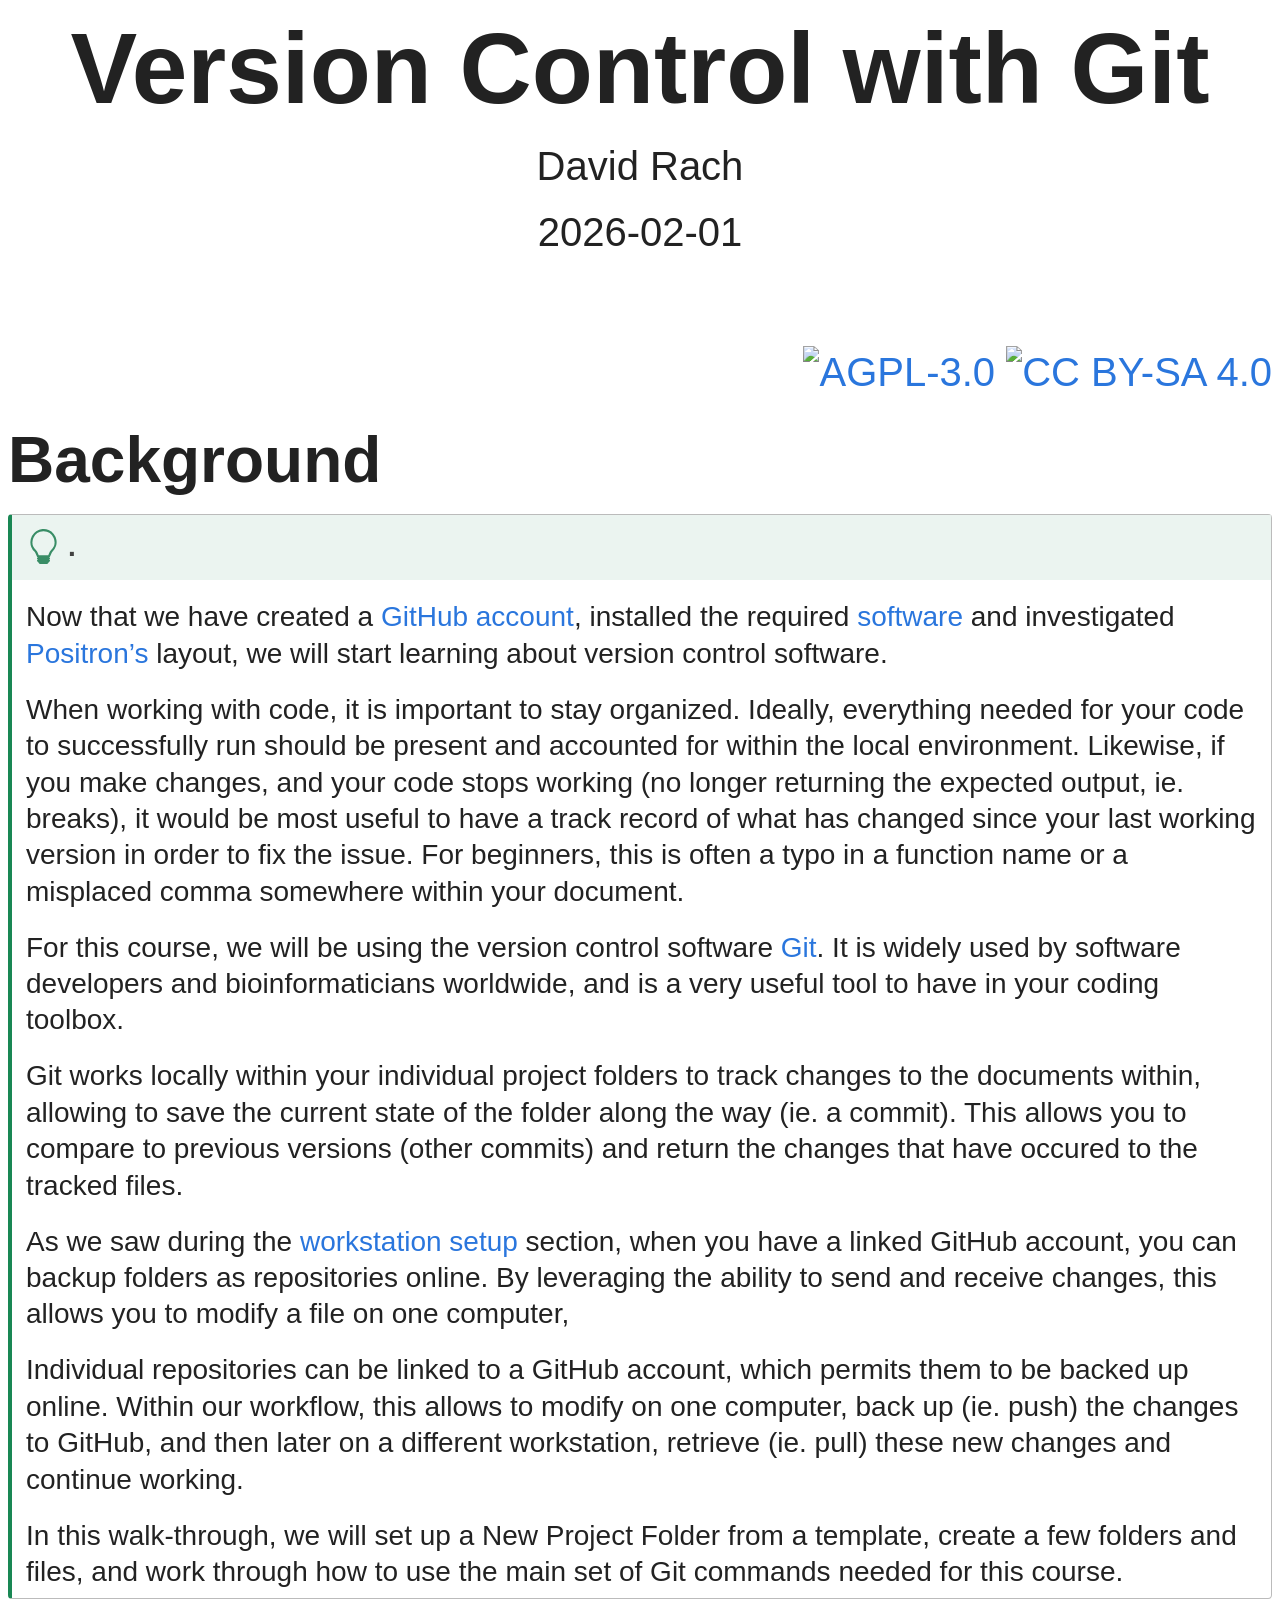
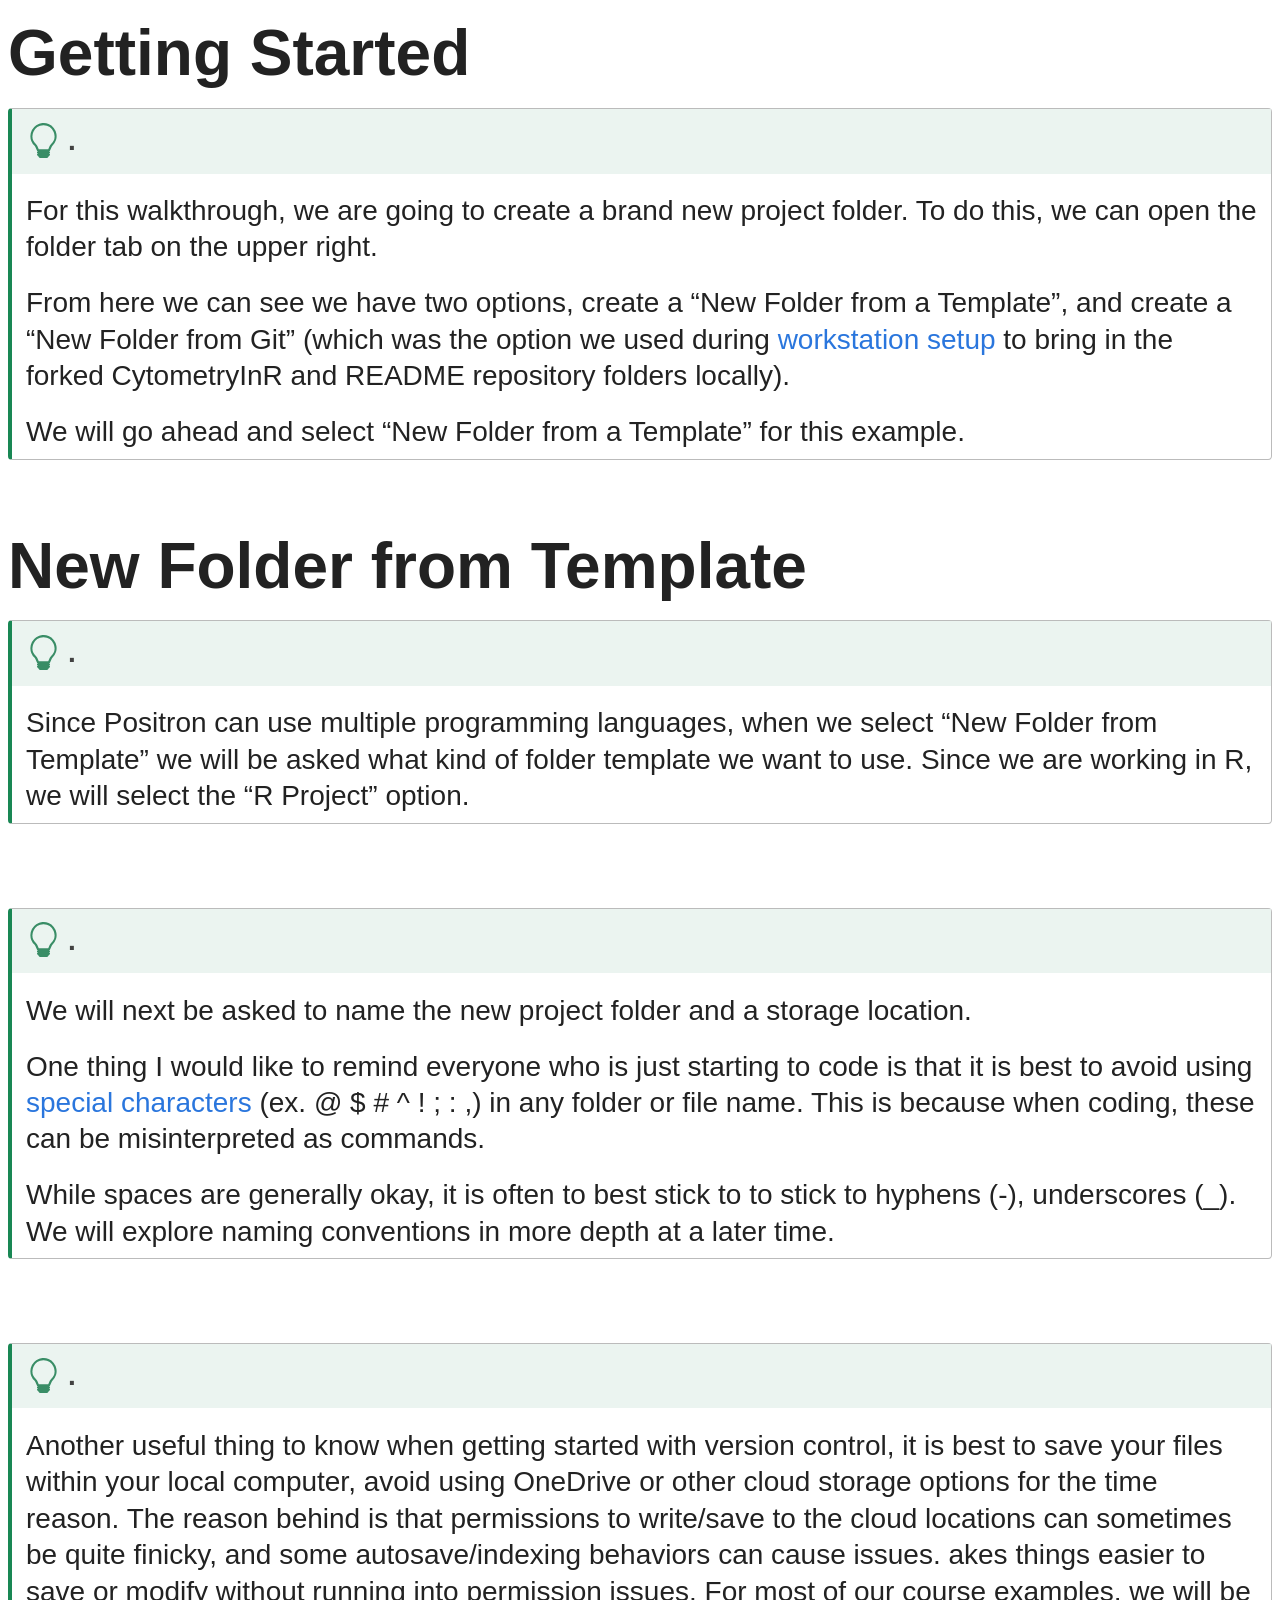
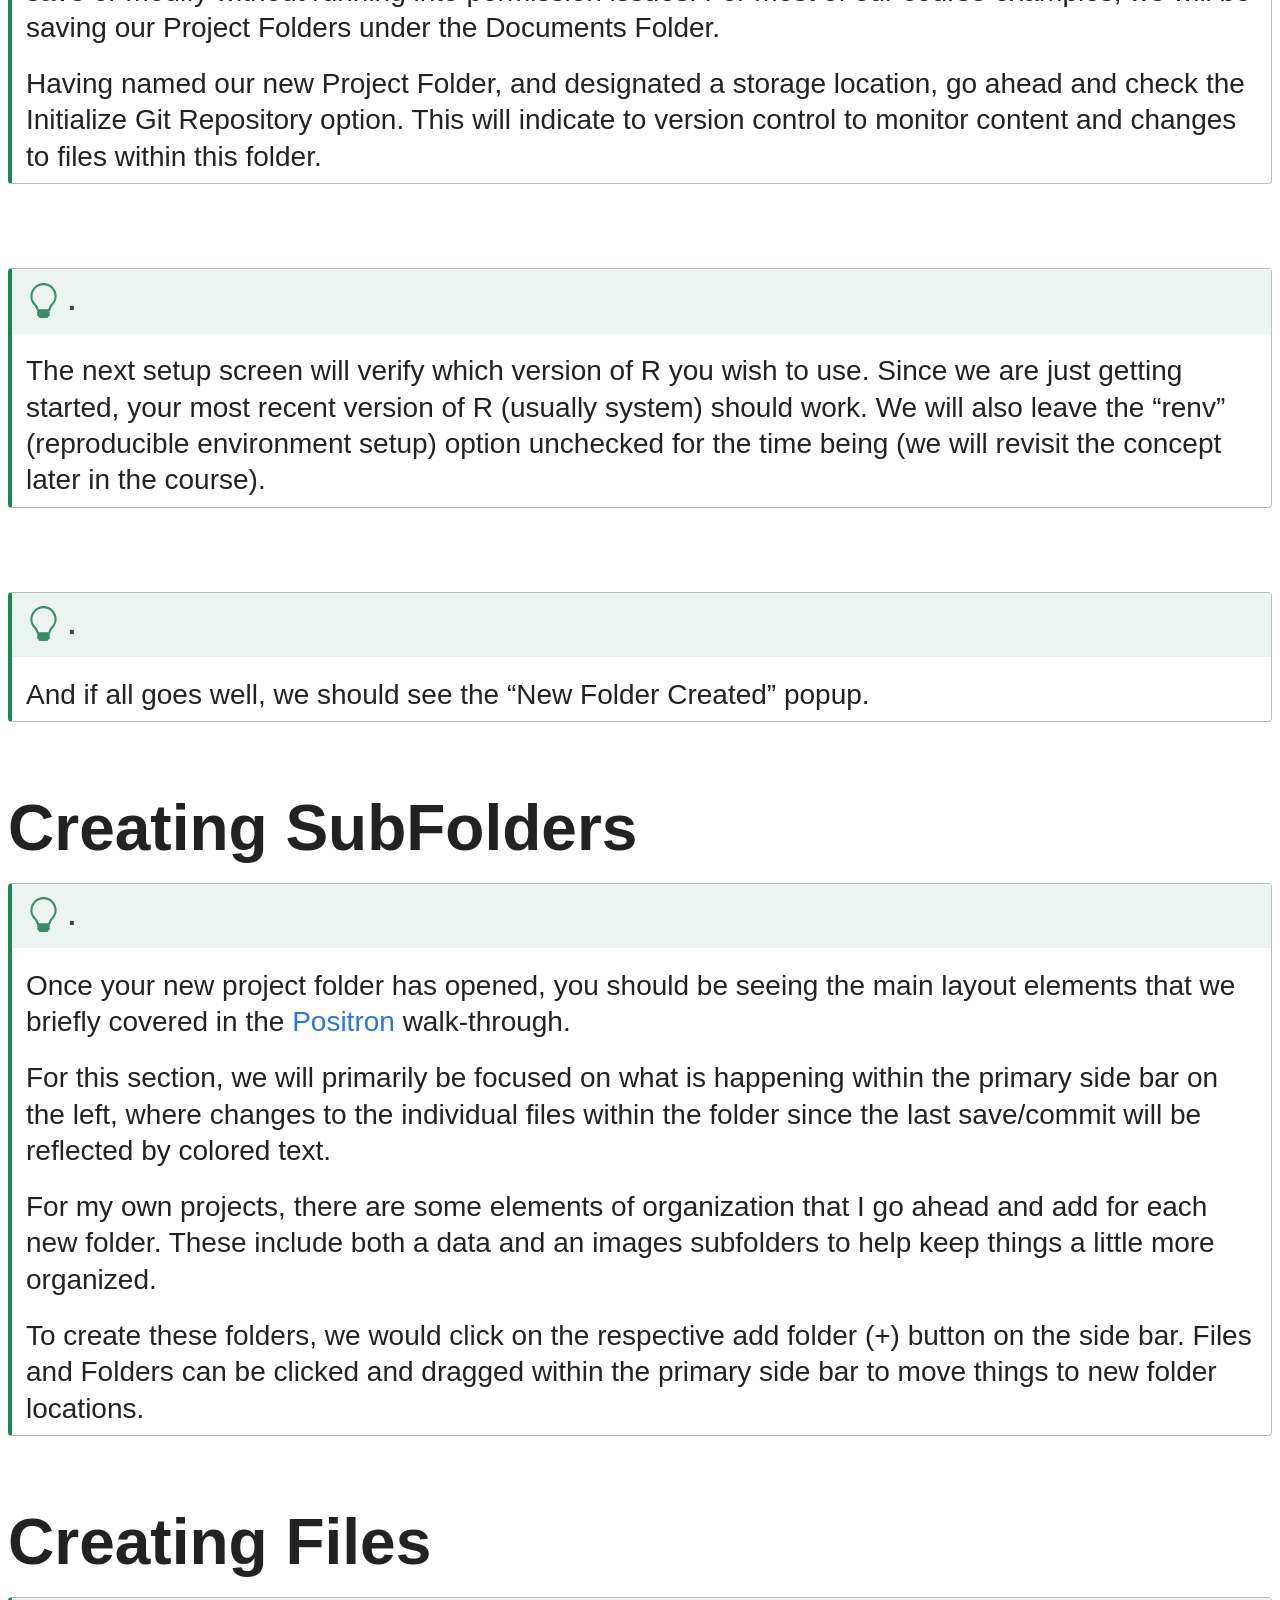
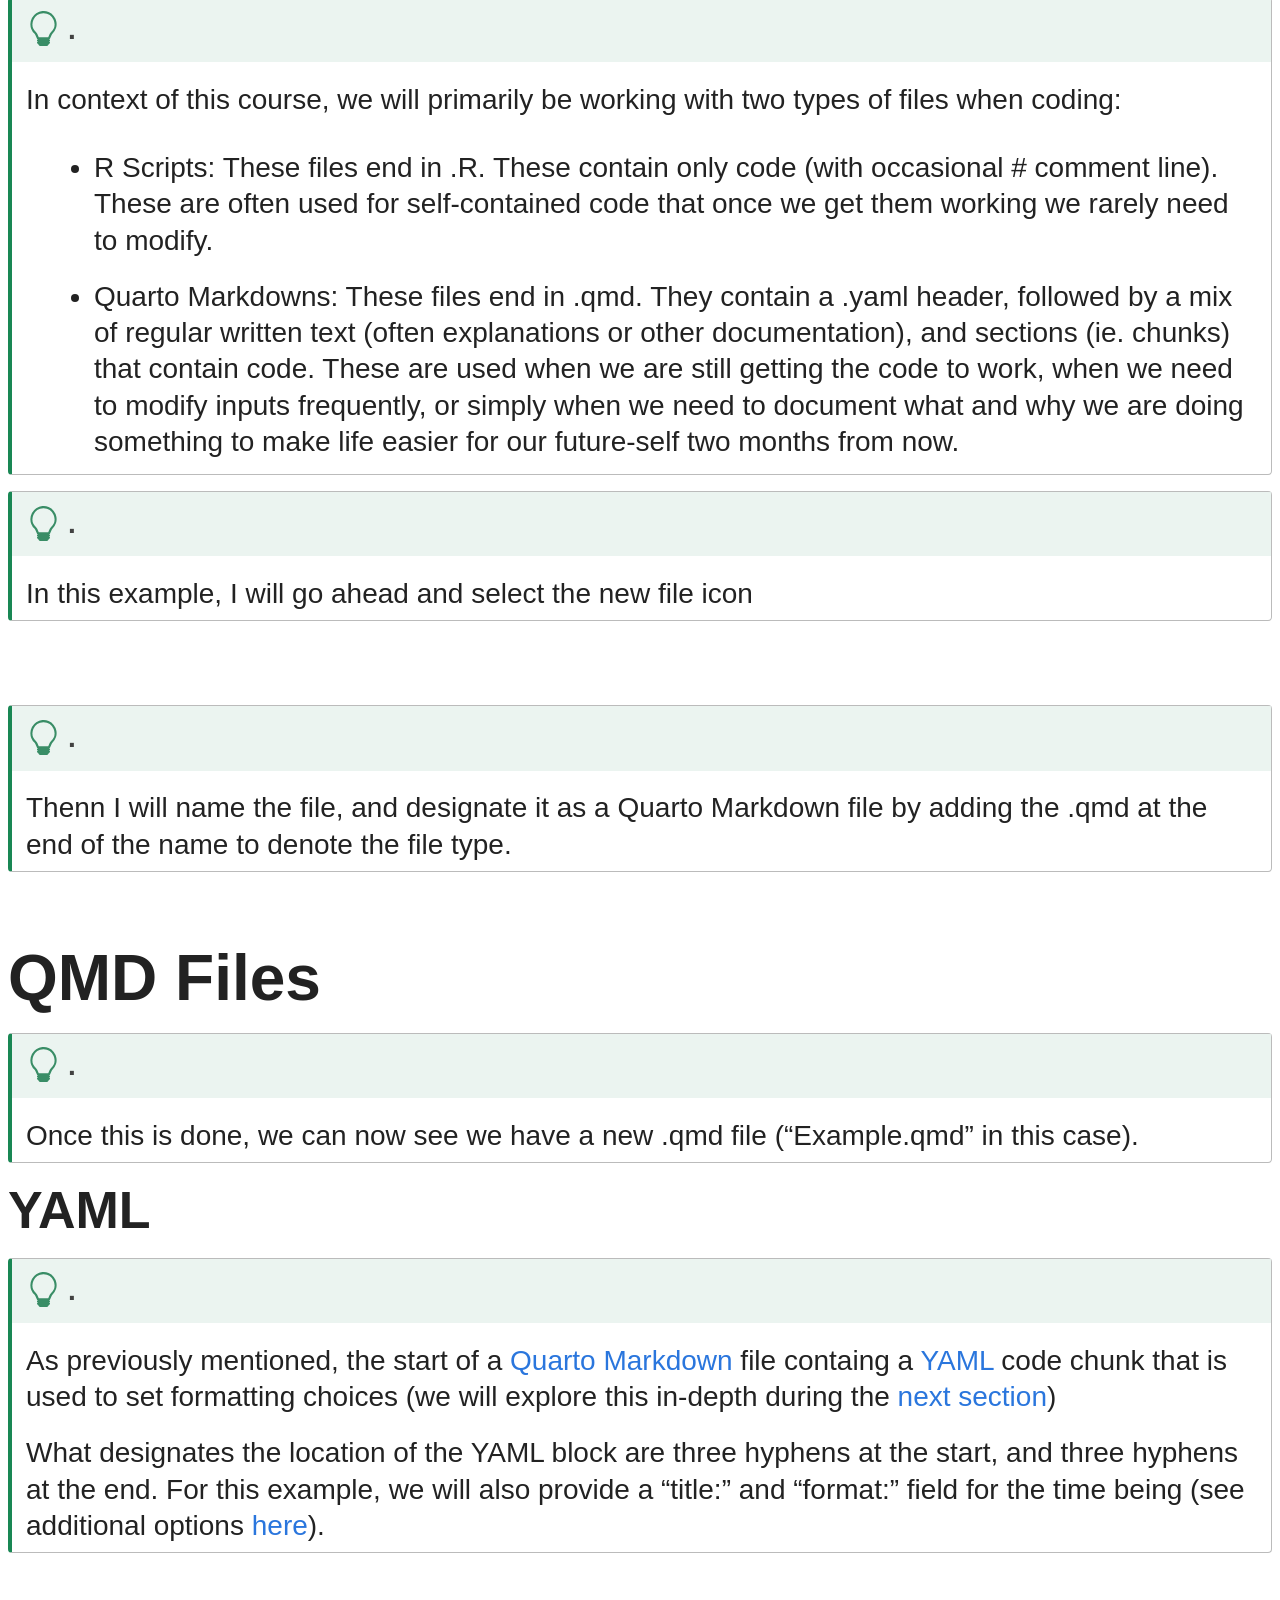
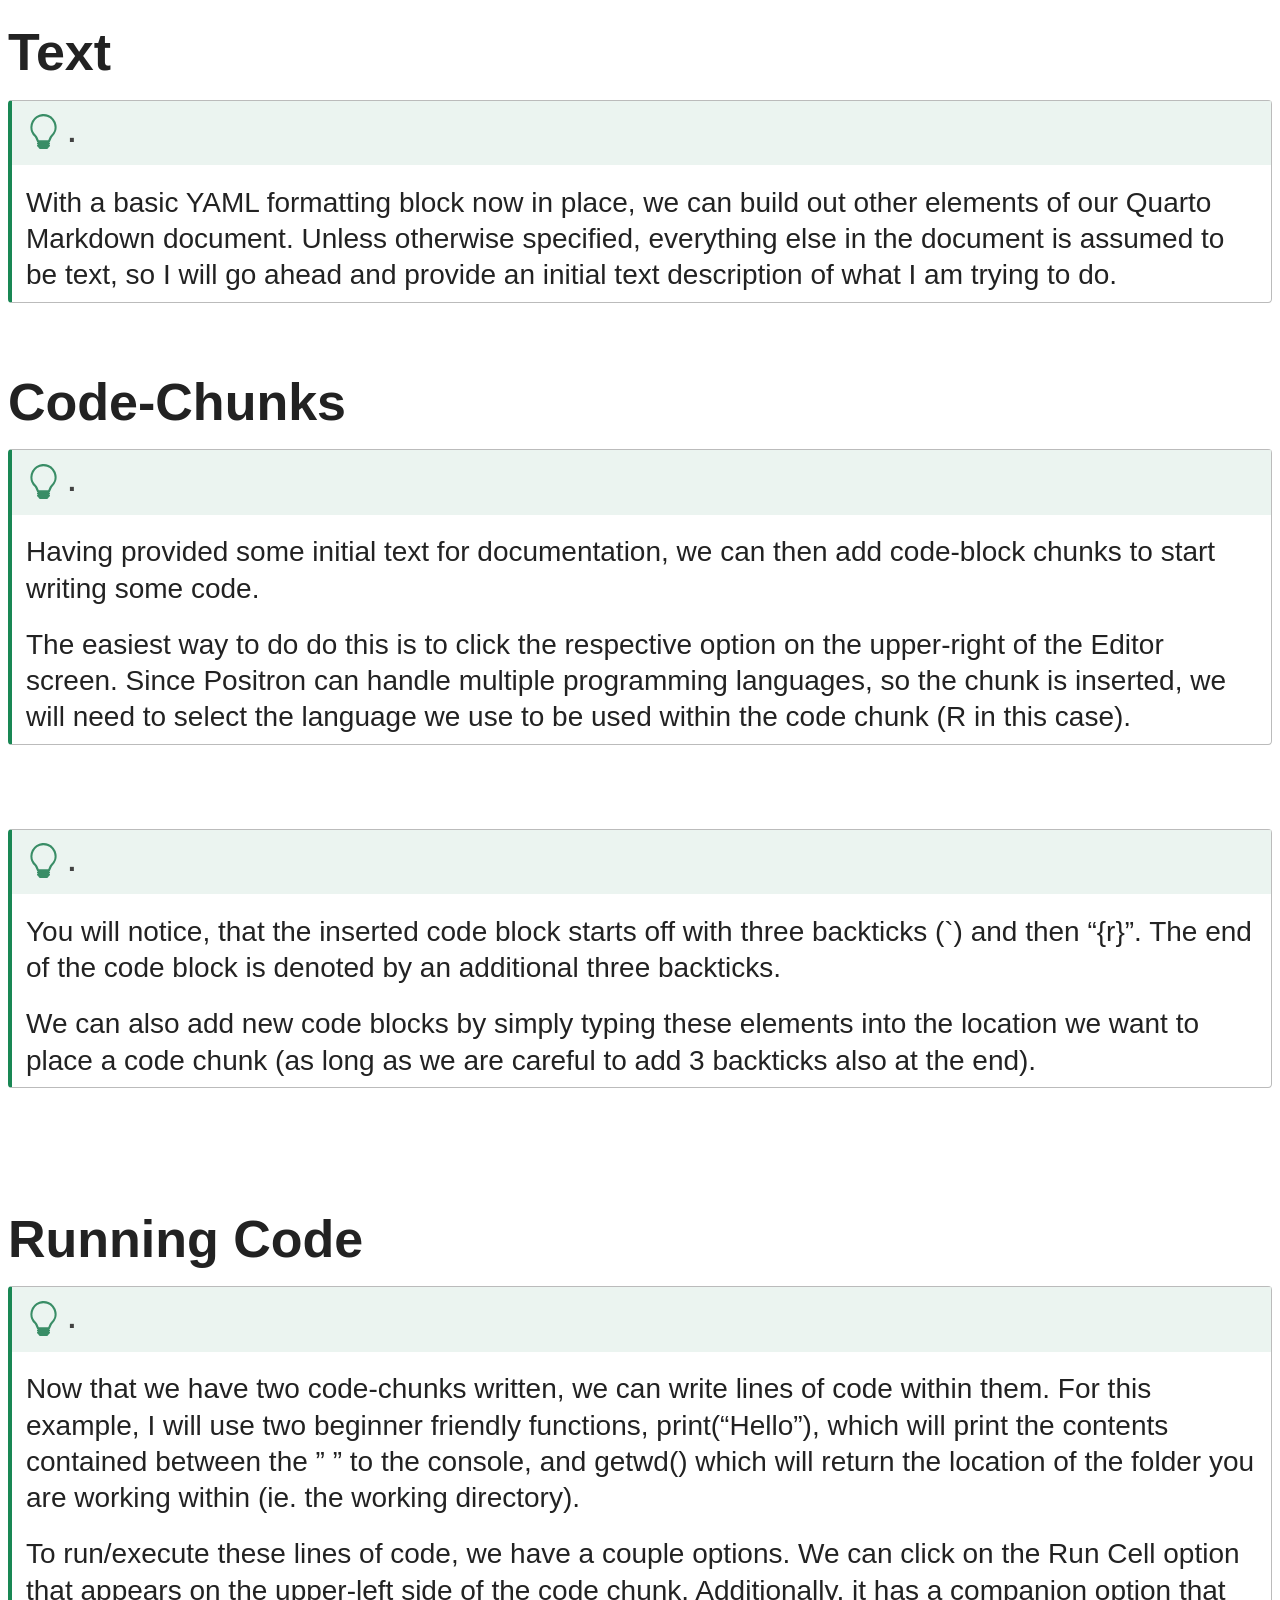
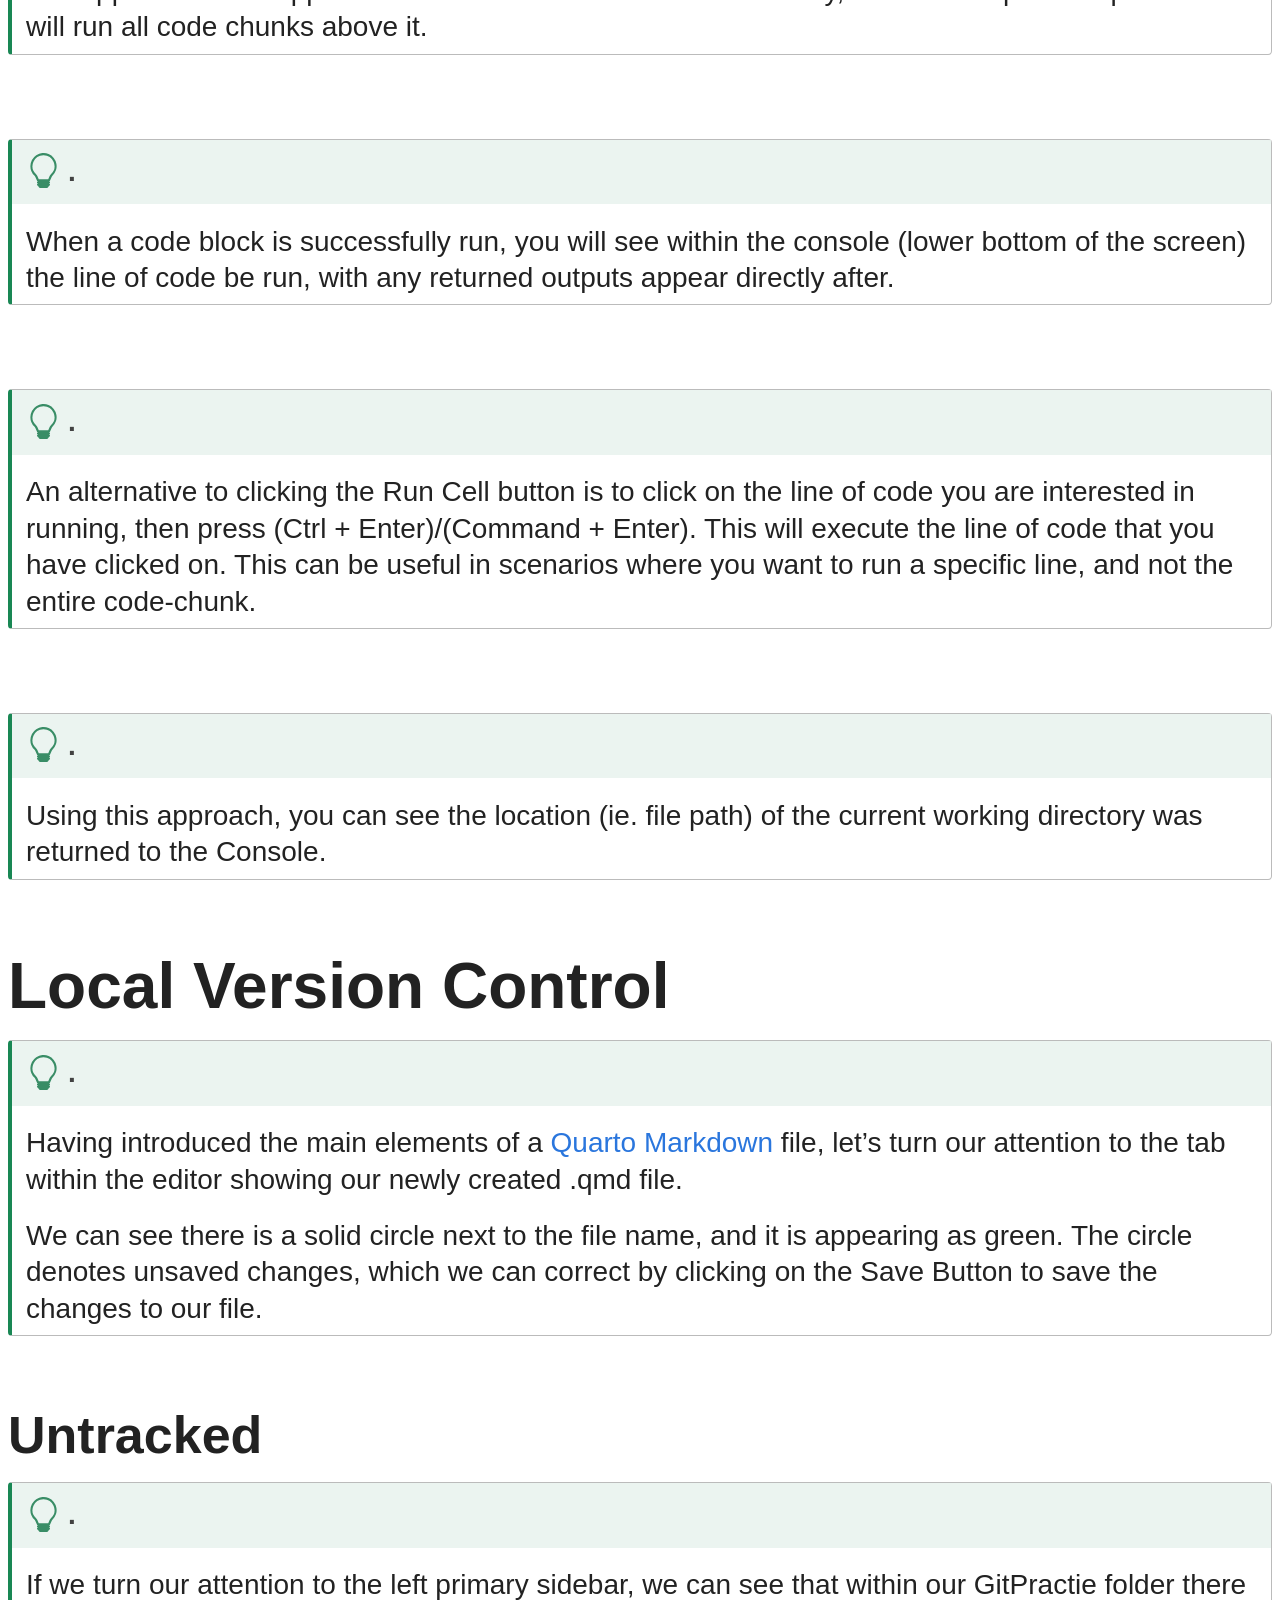
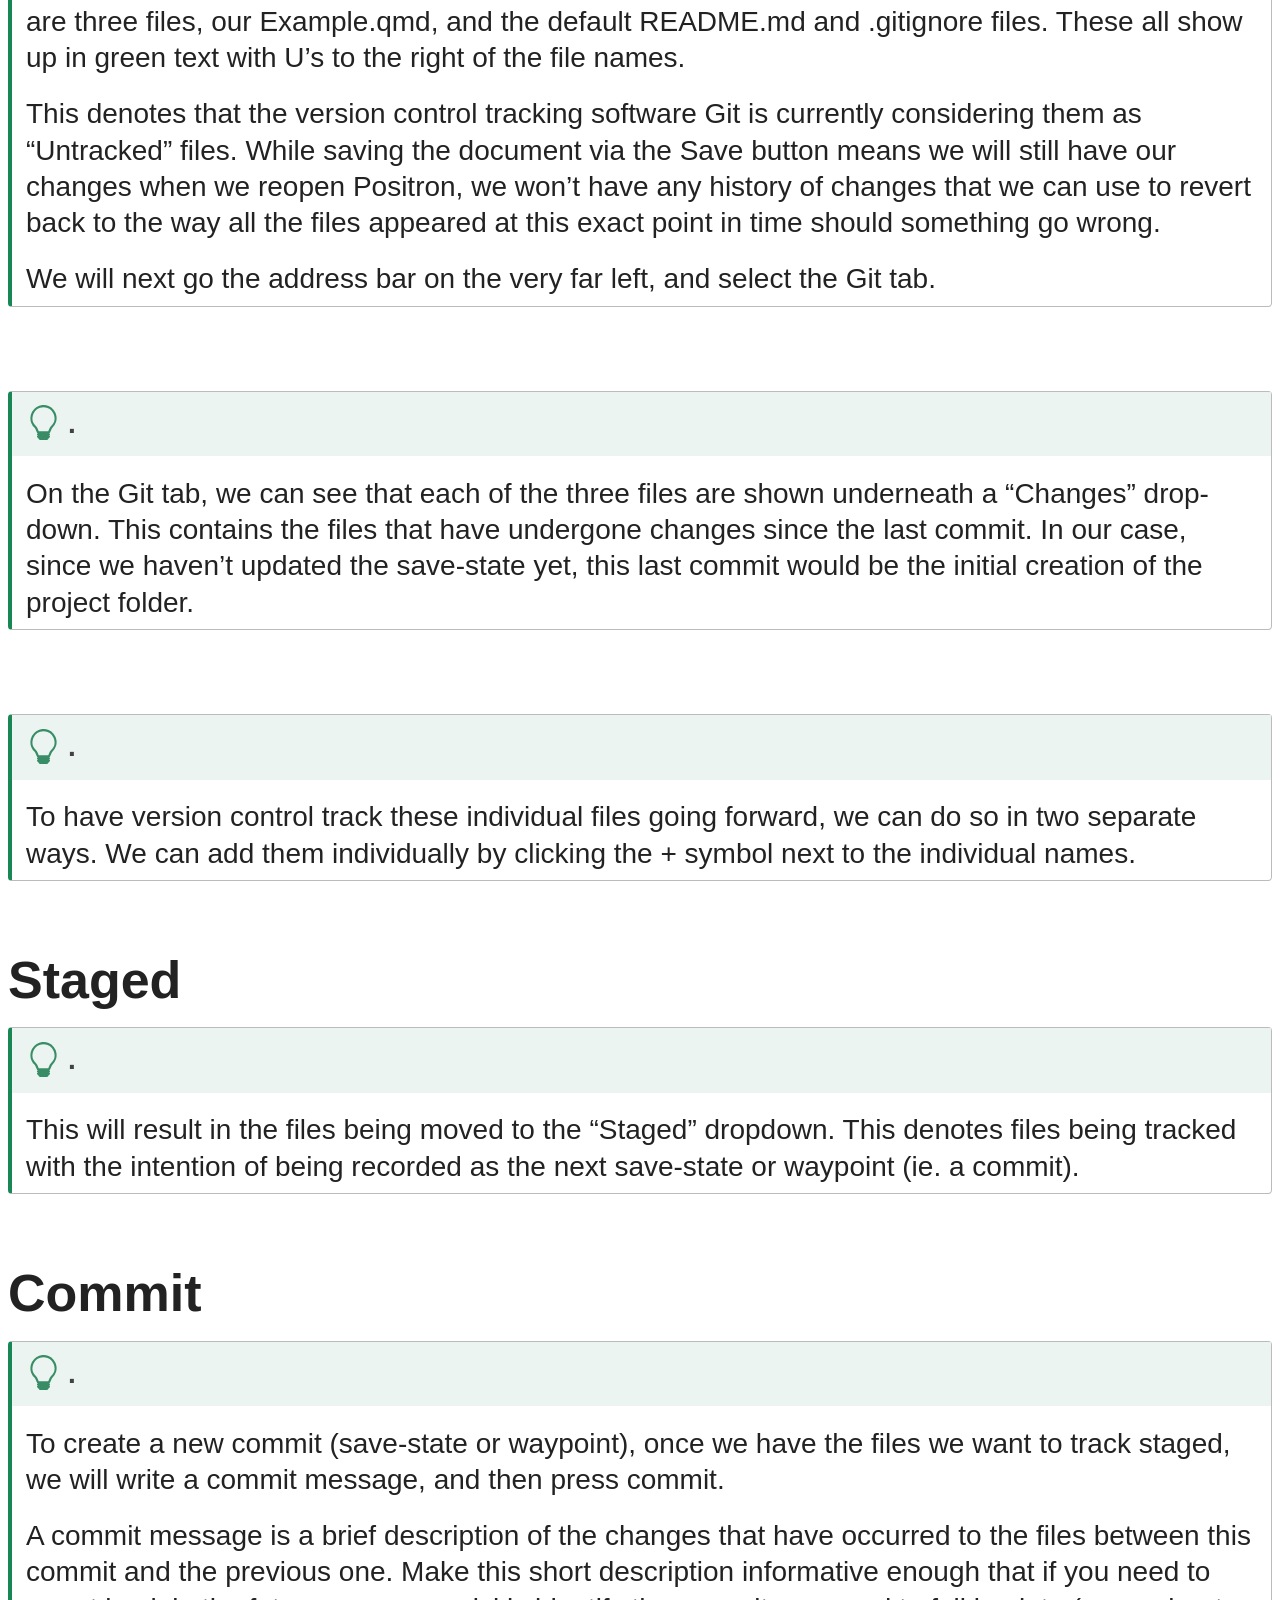
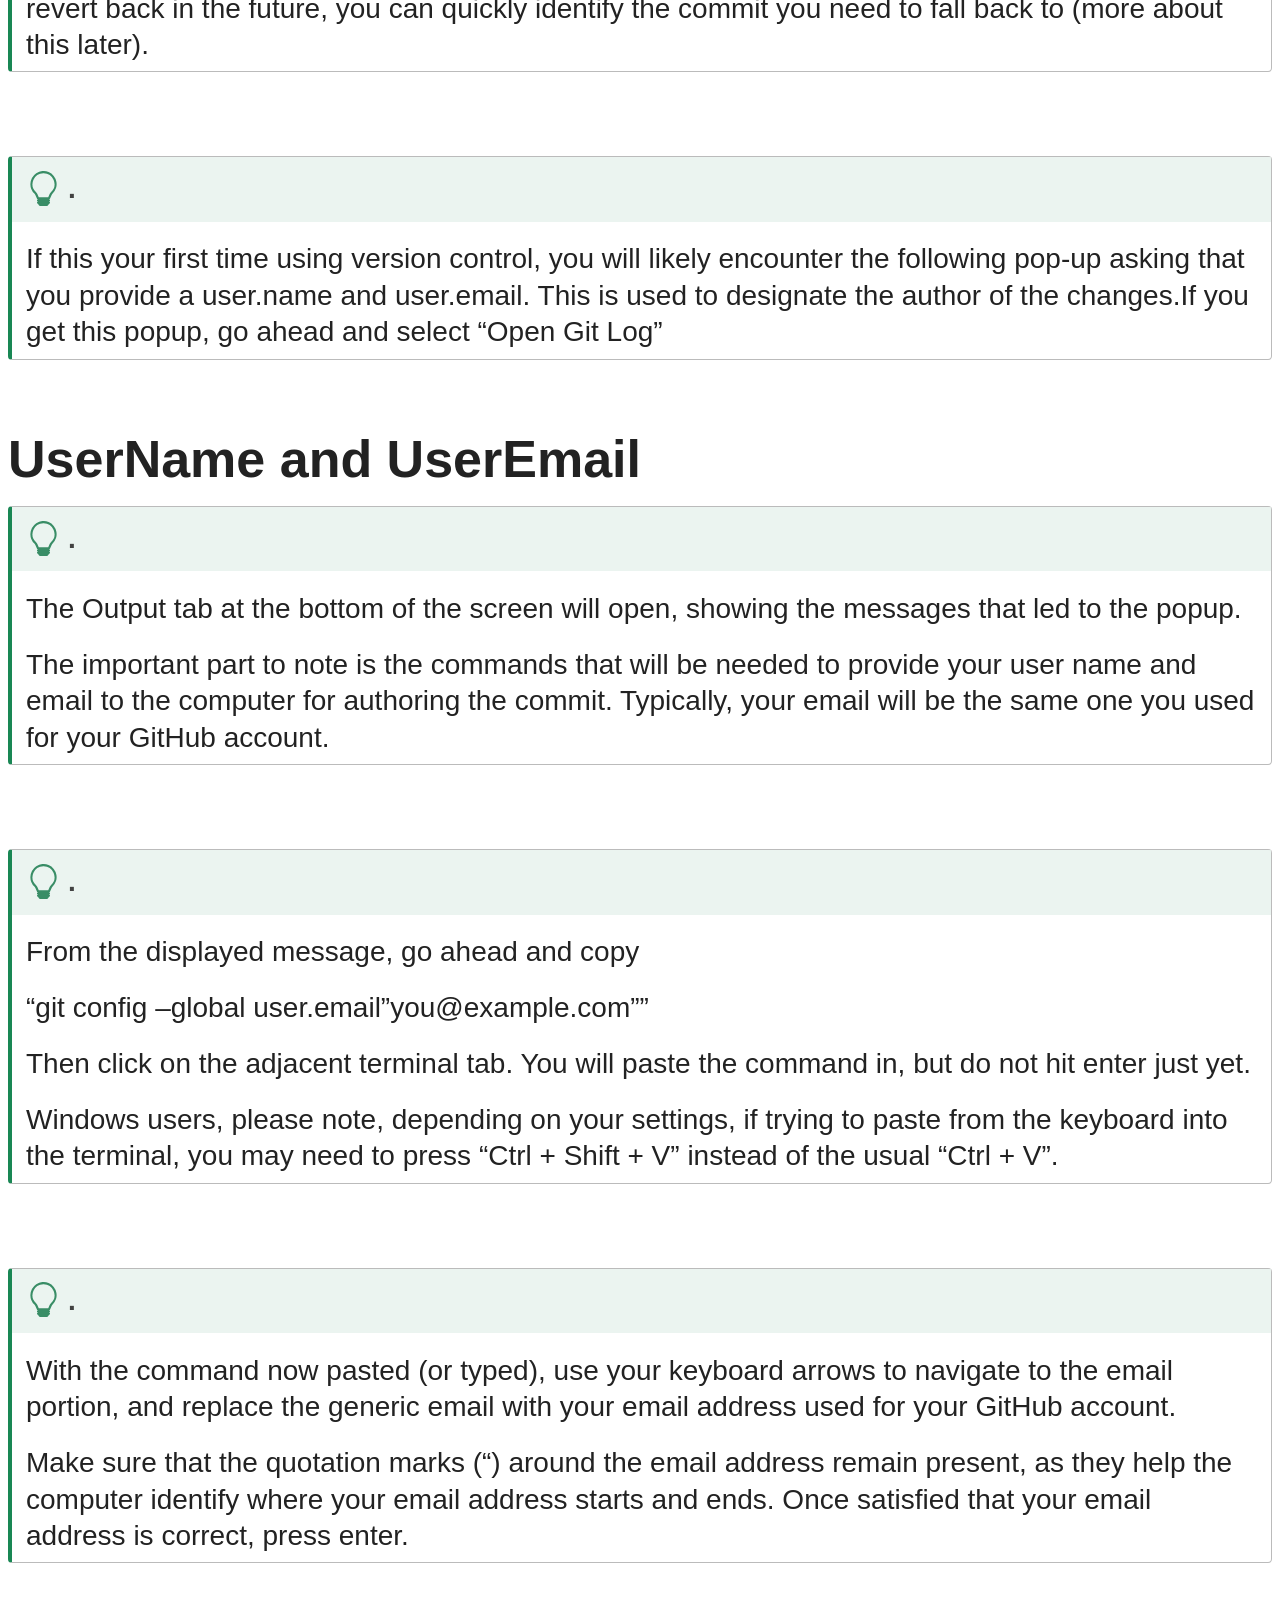
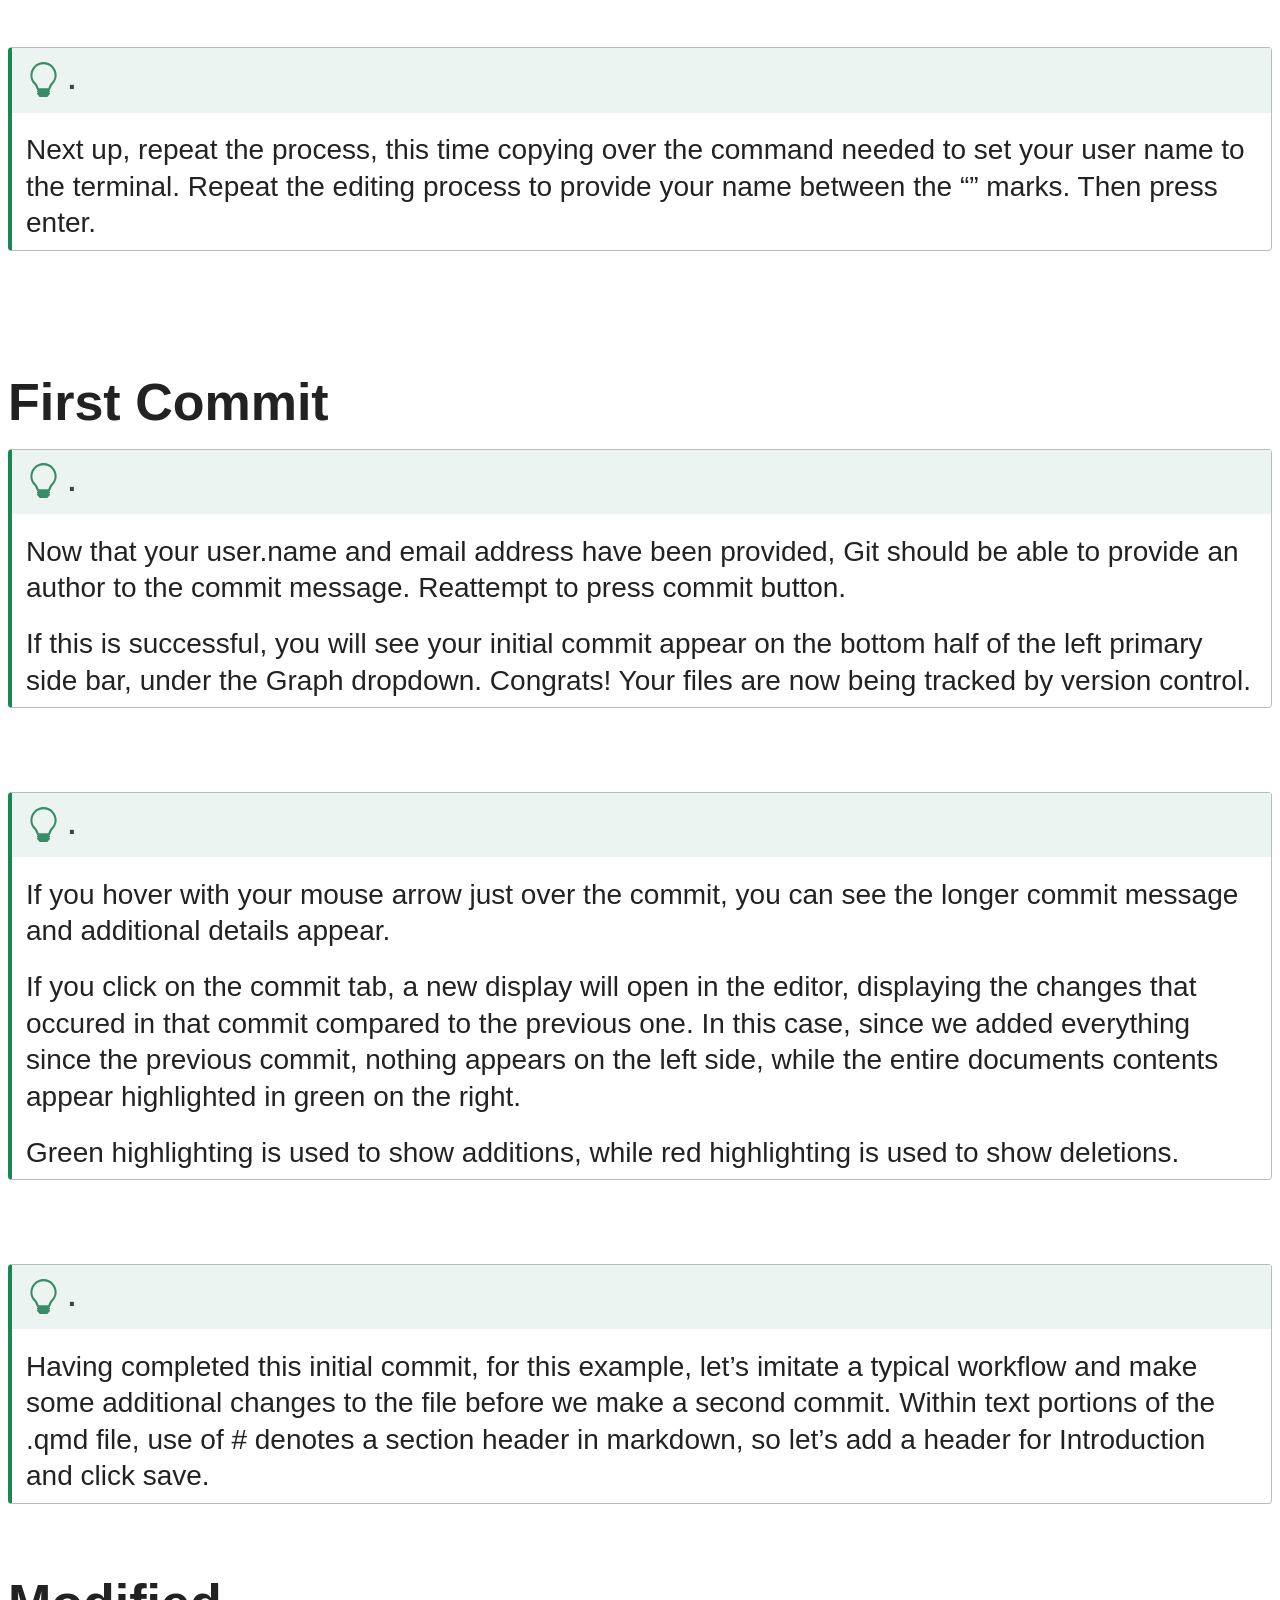
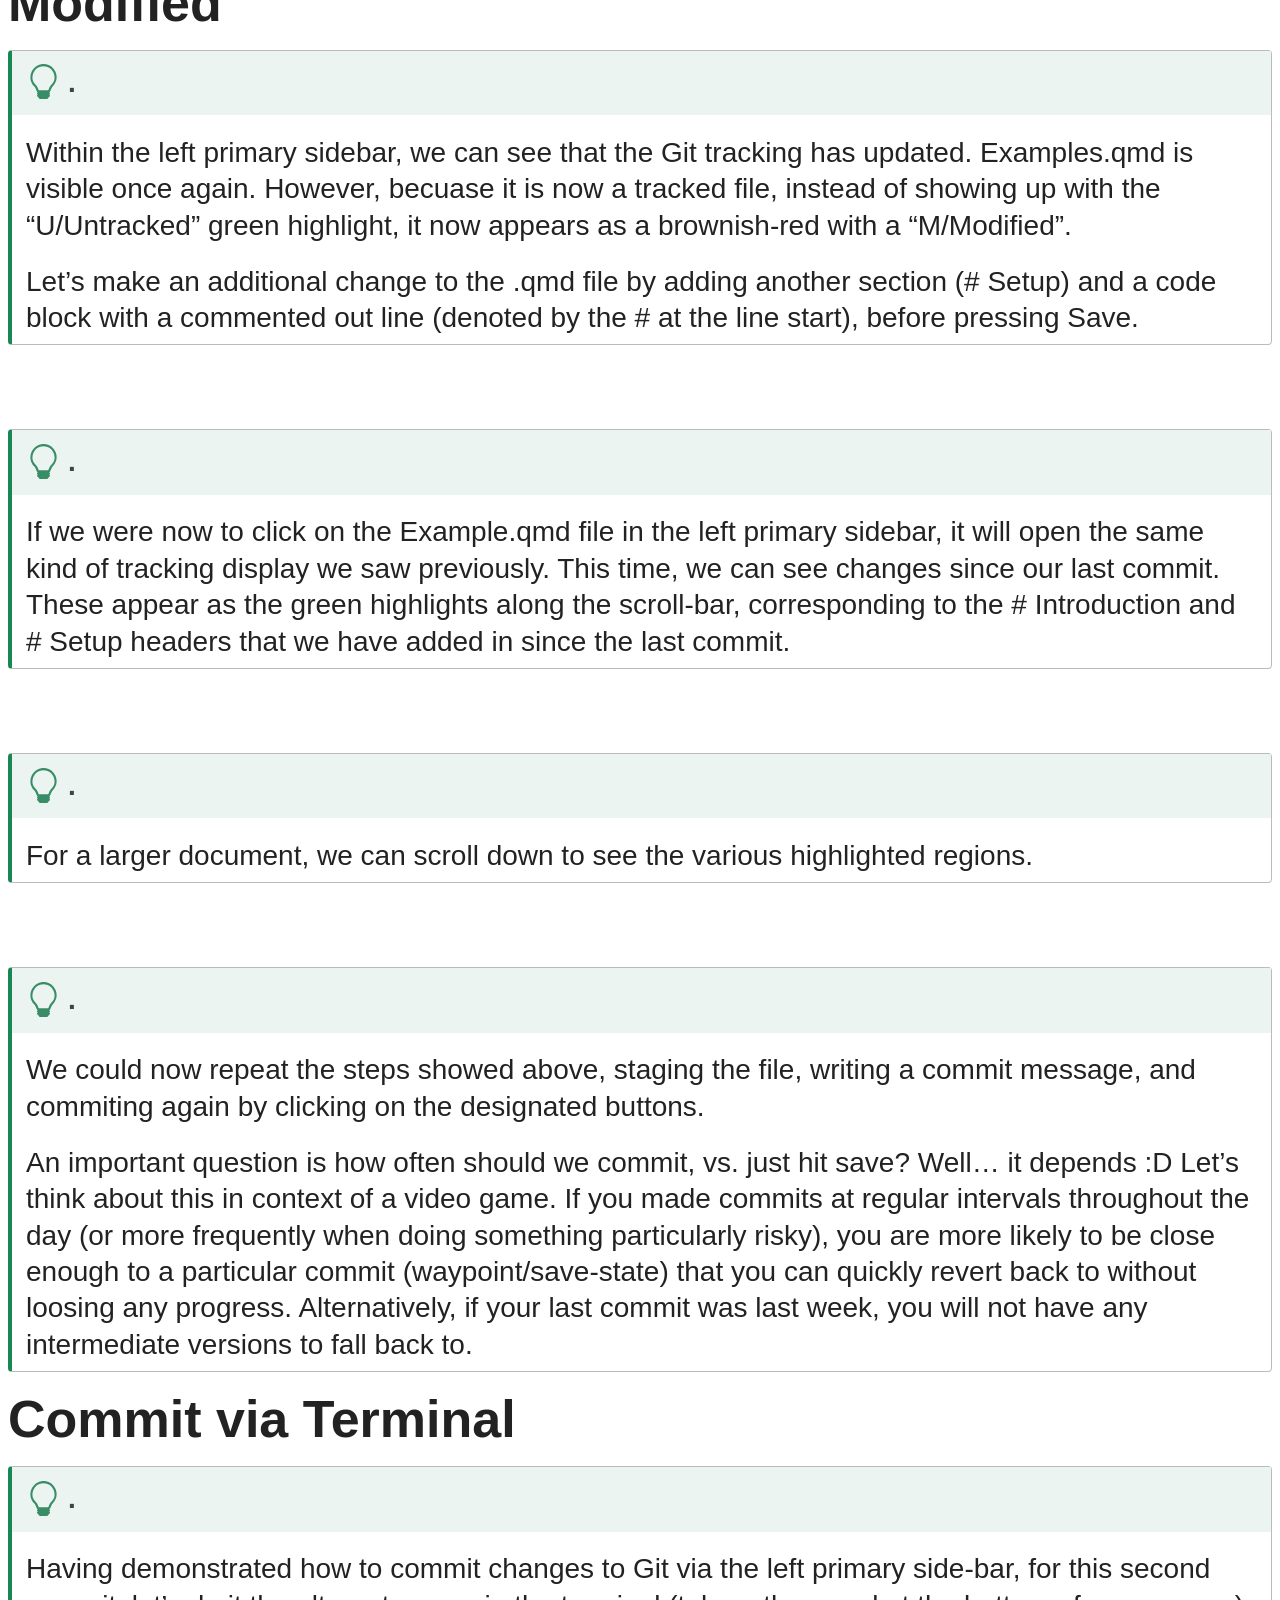
==== commit c2aa4628: "Merge branch 'main' of https://github.com/omedinac/CytometryInR" ====
--- a/docs/course/00_Git/slides.html
+++ b/docs/course/00_Git/slides.html
@@ -10,7 +10,7 @@
   <meta name="generator" content="quarto-1.9.18">
 
   <meta name="author" content="David Rach">
-  <meta name="dcterms.date" content="2026-01-21">
+  <meta name="dcterms.date" content="2026-02-01">
   <title>Cytometry in R – Version Control with Git</title>
   <meta name="apple-mobile-web-app-capable" content="yes">
   <meta name="apple-mobile-web-app-status-bar-style" content="black-translucent">
@@ -32,6 +32,72 @@
       margin: 0 0.8em 0.2em -1em; /* quarto-specific, see https://github.com/quarto-dev/quarto-cli/issues/4556 */ 
       vertical-align: middle;
     }
+    /* CSS for syntax highlighting */
+    html { -webkit-text-size-adjust: 100%; }
+    pre > code.sourceCode { white-space: pre; position: relative; }
+    pre > code.sourceCode > span { display: inline-block; line-height: 1.25; }
+    pre > code.sourceCode > span:empty { height: 1.2em; }
+    .sourceCode { overflow: visible; }
+    code.sourceCode > span { color: inherit; text-decoration: inherit; }
+    div.sourceCode { margin: 1em 0; }
+    pre.sourceCode { margin: 0; }
+    @media screen {
+    div.sourceCode { overflow: auto; }
+    }
+    @media print {
+    pre > code.sourceCode { white-space: pre-wrap; }
+    pre > code.sourceCode > span { text-indent: -5em; padding-left: 5em; }
+    }
+    pre.numberSource code
+      { counter-reset: source-line 0; }
+    pre.numberSource code > span
+      { position: relative; left: -4em; counter-increment: source-line; }
+    pre.numberSource code > span > a:first-child::before
+      { content: counter(source-line);
+        position: relative; left: -1em; text-align: right; vertical-align: baseline;
+        border: none; display: inline-block;
+        -webkit-touch-callout: none; -webkit-user-select: none;
+        -khtml-user-select: none; -moz-user-select: none;
+        -ms-user-select: none; user-select: none;
+        padding: 0 4px; width: 4em;
+        color: #aaaaaa;
+      }
+    pre.numberSource { margin-left: 3em; border-left: 1px solid #aaaaaa;  padding-left: 4px; }
+    div.sourceCode
+      { color: #003b4f; background-color: #f1f3f5; }
+    @media screen {
+    pre > code.sourceCode > span > a:first-child::before { text-decoration: underline; }
+    }
+    code span { color: #003b4f; } /* Normal */
+    code span.al { color: #ad0000; } /* Alert */
+    code span.an { color: #5e5e5e; } /* Annotation */
+    code span.at { color: #657422; } /* Attribute */
+    code span.bn { color: #ad0000; } /* BaseN */
+    code span.bu { } /* BuiltIn */
+    code span.cf { color: #003b4f; font-weight: bold; } /* ControlFlow */
+    code span.ch { color: #20794d; } /* Char */
+    code span.cn { color: #8f5902; } /* Constant */
+    code span.co { color: #5e5e5e; } /* Comment */
+    code span.cv { color: #5e5e5e; font-style: italic; } /* CommentVar */
+    code span.do { color: #5e5e5e; font-style: italic; } /* Documentation */
+    code span.dt { color: #ad0000; } /* DataType */
+    code span.dv { color: #ad0000; } /* DecVal */
+    code span.er { color: #ad0000; } /* Error */
+    code span.ex { } /* Extension */
+    code span.fl { color: #ad0000; } /* Float */
+    code span.fu { color: #4758ab; } /* Function */
+    code span.im { color: #00769e; } /* Import */
+    code span.in { color: #5e5e5e; } /* Information */
+    code span.kw { color: #003b4f; font-weight: bold; } /* Keyword */
+    code span.op { color: #5e5e5e; } /* Operator */
+    code span.ot { color: #003b4f; } /* Other */
+    code span.pp { color: #ad0000; } /* Preprocessor */
+    code span.sc { color: #5e5e5e; } /* SpecialChar */
+    code span.ss { color: #20794d; } /* SpecialString */
+    code span.st { color: #20794d; } /* String */
+    code span.va { color: #111111; } /* Variable */
+    code span.vs { color: #20794d; } /* VerbatimString */
+    code span.wa { color: #5e5e5e; font-style: italic; } /* Warning */
   </style>
   <link rel="stylesheet" href="../../site_libs/revealjs/dist/theme/quarto-2740581606dc327e82f18f789b69d8a0.css">
   <script async="" src="https://www.googletagmanager.com/gtag/js?id=G-LZ35J3XE4D"></script>
@@ -150,7 +216,7 @@
 </div>
 </div>
 
-  <p class="date">2026-01-21</p>
+  <p class="date">2026-02-01</p>
 </section>
 <section class="slide level2">
 
@@ -161,7 +227,17 @@
 </section>
 <section id="background" class="title-slide slide level1 center">
 <h1>Background</h1>
-<aside class="notes">
+<div class="fragment">
+<div title=".">
+<div class="callout callout-tip callout-titled callout-style-default">
+<div class="callout-body">
+<div class="callout-title">
+<div class="callout-icon-container">
+<i class="callout-icon"></i>
+</div>
+<p><strong>.</strong></p>
+</div>
+<div class="callout-content">
 <p>Now that we have created a <a href="../../course/00_GitHub/index.html">GitHub account</a>, installed the required <a href="../../course/00_WorkstationSetup/index.html">software</a> and investigated <a href="../../course/00_Positron/index.html">Positron’s</a> layout, we will start learning about version control software.</p>
 <p>When working with code, it is important to stay organized. Ideally, everything needed for your code to successfully run should be present and accounted for within the local environment. Likewise, if you make changes, and your code stops working (no longer returning the expected output, ie. breaks), it would be most useful to have a track record of what has changed since your last working version in order to fix the issue. For beginners, this is often a typo in a function name or a misplaced comma somewhere within your document.</p>
 <p>For this course, we will be using the version control software <a href="https://git-scm.com/">Git</a>. It is widely used by software developers and bioinformaticians worldwide, and is a very useful tool to have in your coding toolbox.</p>
@@ -169,1602 +245,2073 @@
 <p>As we saw during the <a href="../../course/00_WorkstationSetup/index.html">workstation setup</a> section, when you have a linked GitHub account, you can backup folders as repositories online. By leveraging the ability to send and receive changes, this allows you to modify a file on one computer,</p>
 <p>Individual repositories can be linked to a GitHub account, which permits them to be backed up online. Within our workflow, this allows to modify on one computer, back up (ie. push) the changes to GitHub, and then later on a different workstation, retrieve (ie. pull) these new changes and continue working.</p>
 <p>In this walk-through, we will set up a New Project Folder from a template, create a few folders and files, and work through how to use the main set of Git commands needed for this course.</p>
-<style type="text/css">
-        span.MJX_Assistive_MathML {
-          position:absolute!important;
-          clip: rect(1px, 1px, 1px, 1px);
-          padding: 1px 0 0 0!important;
-          border: 0!important;
-          height: 1px!important;
-          width: 1px!important;
-          overflow: hidden!important;
-          display:block!important;
-      }</style></aside>
+</div>
+</div>
+</div>
+</div>
+</div>
 </section>
 
 <section>
 <section id="getting-started" class="title-slide slide level1 center">
 <h1>Getting Started</h1>
-<aside class="notes">
+<div class="fragment">
+<div title=".">
+<div class="callout callout-tip callout-titled callout-style-default">
+<div class="callout-body">
+<div class="callout-title">
+<div class="callout-icon-container">
+<i class="callout-icon"></i>
+</div>
+<p><strong>.</strong></p>
+</div>
+<div class="callout-content">
 <p>For this walkthrough, we are going to create a brand new project folder. To do this, we can open the folder tab on the upper right.</p>
 <p>From here we can see we have two options, create a “New Folder from a Template”, and create a “New Folder from Git” (which was the option we used during <a href="../../course/00_WorkstationSetup/index.html">workstation setup</a> to bring in the forked CytometryInR and README repository folders locally).</p>
 <p>We will go ahead and select “New Folder from a Template” for this example.</p>
-<style type="text/css">
-        span.MJX_Assistive_MathML {
-          position:absolute!important;
-          clip: rect(1px, 1px, 1px, 1px);
-          padding: 1px 0 0 0!important;
-          border: 0!important;
-          height: 1px!important;
-          width: 1px!important;
-          overflow: hidden!important;
-          display:block!important;
-      }</style></aside>
-
-<img data-src="images/1.png" class="r-stretch"><p><br></p>
-</section>
+</div>
+</div>
+</div>
+</div>
+</div>
+</section>
+<section class="slide level2">
+
+
+<img data-src="images/1.png" class="r-stretch"></section>
 <section id="new-folder-from-template" class="slide level2">
 <h2>New Folder from Template</h2>
-<aside class="notes">
+<div class="fragment">
+<div title=".">
+<div class="callout callout-tip callout-titled callout-style-default">
+<div class="callout-body">
+<div class="callout-title">
+<div class="callout-icon-container">
+<i class="callout-icon"></i>
+</div>
+<p><strong>.</strong></p>
+</div>
+<div class="callout-content">
 <p>Since Positron can use multiple programming languages, when we select “New Folder from Template” we will be asked what kind of folder template we want to use. Since we are working in R, we will select the “R Project” option.</p>
-<style type="text/css">
-        span.MJX_Assistive_MathML {
-          position:absolute!important;
-          clip: rect(1px, 1px, 1px, 1px);
-          padding: 1px 0 0 0!important;
-          border: 0!important;
-          height: 1px!important;
-          width: 1px!important;
-          overflow: hidden!important;
-          display:block!important;
-      }</style></aside>
-
-<img data-src="images/2.png" class="r-stretch"><p><br></p>
-</section>
-<section class="slide level2">
-
-<aside class="notes">
+</div>
+</div>
+</div>
+</div>
+</div>
+</section>
+<section class="slide level2">
+
+
+<img data-src="images/2.png" class="r-stretch"></section>
+<section class="slide level2">
+
+<div class="fragment">
+<div title=".">
+<div class="callout callout-tip callout-titled callout-style-default">
+<div class="callout-body">
+<div class="callout-title">
+<div class="callout-icon-container">
+<i class="callout-icon"></i>
+</div>
+<p><strong>.</strong></p>
+</div>
+<div class="callout-content">
 <p>We will next be asked to name the new project folder and a storage location.</p>
 <p>One thing I would like to remind everyone who is just starting to code is that it is best to avoid using <a href="https://en.wikipedia.org/wiki/Regular_expression">special characters</a> (ex. @ $ # ^ ! ; : ,) in any folder or file name. This is because when coding, these can be misinterpreted as commands.</p>
 <p>While spaces are generally okay, it is often to best stick to to stick to hyphens (-), underscores (_). We will explore naming conventions in more depth at a later time.</p>
-<style type="text/css">
-        span.MJX_Assistive_MathML {
-          position:absolute!important;
-          clip: rect(1px, 1px, 1px, 1px);
-          padding: 1px 0 0 0!important;
-          border: 0!important;
-          height: 1px!important;
-          width: 1px!important;
-          overflow: hidden!important;
-          display:block!important;
-      }</style></aside>
-
-<img data-src="https://pbs.twimg.com/media/FxVpCpqaIAE_iqU?format=jpg&amp;name=small.png" class="r-stretch"><p><br></p>
-</section>
-<section class="slide level2">
-
-<aside class="notes">
+</div>
+</div>
+</div>
+</div>
+</div>
+
+<img data-src="https://pbs.twimg.com/media/FxVpCpqaIAE_iqU?format=jpg&amp;name=small.png" class="r-stretch"></section>
+<section class="slide level2">
+
+<div class="fragment">
+<div title=".">
+<div class="callout callout-tip callout-titled callout-style-default">
+<div class="callout-body">
+<div class="callout-title">
+<div class="callout-icon-container">
+<i class="callout-icon"></i>
+</div>
+<p><strong>.</strong></p>
+</div>
+<div class="callout-content">
 <p>Another useful thing to know when getting started with version control, it is best to save your files within your local computer, avoid using OneDrive or other cloud storage options for the time reason. The reason behind is that permissions to write/save to the cloud locations can sometimes be quite finicky, and some autosave/indexing behaviors can cause issues. akes things easier to save or modify without running into permission issues. For most of our course examples, we will be saving our Project Folders under the Documents Folder.</p>
 <p>Having named our new Project Folder, and designated a storage location, go ahead and check the Initialize Git Repository option. This will indicate to version control to monitor content and changes to files within this folder.</p>
-<style type="text/css">
-        span.MJX_Assistive_MathML {
-          position:absolute!important;
-          clip: rect(1px, 1px, 1px, 1px);
-          padding: 1px 0 0 0!important;
-          border: 0!important;
-          height: 1px!important;
-          width: 1px!important;
-          overflow: hidden!important;
-          display:block!important;
-      }</style></aside>
-
-<img data-src="images/3.png" class="r-stretch"><p><br></p>
-</section>
-<section class="slide level2">
-
-<aside class="notes">
+</div>
+</div>
+</div>
+</div>
+</div>
+</section>
+<section class="slide level2">
+
+
+<img data-src="images/3.png" class="r-stretch"></section>
+<section class="slide level2">
+
+<div class="fragment">
+<div title=".">
+<div class="callout callout-tip callout-titled callout-style-default">
+<div class="callout-body">
+<div class="callout-title">
+<div class="callout-icon-container">
+<i class="callout-icon"></i>
+</div>
+<p><strong>.</strong></p>
+</div>
+<div class="callout-content">
 <p>The next setup screen will verify which version of R you wish to use. Since we are just getting started, your most recent version of R (usually system) should work. We will also leave the “renv” (reproducible environment setup) option unchecked for the time being (we will revisit the concept later in the course).</p>
-<style type="text/css">
-        span.MJX_Assistive_MathML {
-          position:absolute!important;
-          clip: rect(1px, 1px, 1px, 1px);
-          padding: 1px 0 0 0!important;
-          border: 0!important;
-          height: 1px!important;
-          width: 1px!important;
-          overflow: hidden!important;
-          display:block!important;
-      }</style></aside>
-
-<img data-src="images/4.png" class="r-stretch"><p><br></p>
-</section>
-<section class="slide level2">
-
-<aside class="notes">
+</div>
+</div>
+</div>
+</div>
+</div>
+</section>
+<section class="slide level2">
+
+
+<img data-src="images/4.png" class="r-stretch"></section>
+<section class="slide level2">
+
+<div class="fragment">
+<div title=".">
+<div class="callout callout-tip callout-titled callout-style-default">
+<div class="callout-body">
+<div class="callout-title">
+<div class="callout-icon-container">
+<i class="callout-icon"></i>
+</div>
+<p><strong>.</strong></p>
+</div>
+<div class="callout-content">
 <p>And if all goes well, we should see the “New Folder Created” popup.</p>
-<style type="text/css">
-        span.MJX_Assistive_MathML {
-          position:absolute!important;
-          clip: rect(1px, 1px, 1px, 1px);
-          padding: 1px 0 0 0!important;
-          border: 0!important;
-          height: 1px!important;
-          width: 1px!important;
-          overflow: hidden!important;
-          display:block!important;
-      }</style></aside>
-
-<img data-src="images/5.png" class="r-stretch"><p><br></p>
-</section>
+</div>
+</div>
+</div>
+</div>
+</div>
+</section>
+<section class="slide level2">
+
+
+<img data-src="images/5.png" class="r-stretch"></section>
 <section id="creating-subfolders" class="slide level2">
 <h2>Creating SubFolders</h2>
-<aside class="notes">
+<div class="fragment">
+<div title=".">
+<div class="callout callout-tip callout-titled callout-style-default">
+<div class="callout-body">
+<div class="callout-title">
+<div class="callout-icon-container">
+<i class="callout-icon"></i>
+</div>
+<p><strong>.</strong></p>
+</div>
+<div class="callout-content">
 <p>Once your new project folder has opened, you should be seeing the main layout elements that we briefly covered in the <a href="../../course/00_Positron/index.html">Positron</a> walk-through.</p>
 <p>For this section, we will primarily be focused on what is happening within the primary side bar on the left, where changes to the individual files within the folder since the last save/commit will be reflected by colored text.</p>
 <p>For my own projects, there are some elements of organization that I go ahead and add for each new folder. These include both a data and an images subfolders to help keep things a little more organized.</p>
 <p>To create these folders, we would click on the respective add folder (+) button on the side bar. Files and Folders can be clicked and dragged within the primary side bar to move things to new folder locations.</p>
-<style type="text/css">
-        span.MJX_Assistive_MathML {
-          position:absolute!important;
-          clip: rect(1px, 1px, 1px, 1px);
-          padding: 1px 0 0 0!important;
-          border: 0!important;
-          height: 1px!important;
-          width: 1px!important;
-          overflow: hidden!important;
-          display:block!important;
-      }</style></aside>
-
-<img data-src="images/6.png" class="r-stretch"><p><br></p>
-</section>
+</div>
+</div>
+</div>
+</div>
+</div>
+</section>
+<section class="slide level2">
+
+
+<img data-src="images/6.png" class="r-stretch"></section>
 <section id="creating-files" class="slide level2">
 <h2>Creating Files</h2>
-<aside class="notes">
+<div class="fragment">
+<div title=".">
+<div class="callout callout-tip callout-titled callout-style-default">
+<div class="callout-body">
+<div class="callout-title">
+<div class="callout-icon-container">
+<i class="callout-icon"></i>
+</div>
+<p><strong>.</strong></p>
+</div>
+<div class="callout-content">
 <p>In context of this course, we will primarily be working with two types of files when coding:</p>
 <ul>
-<li><p>R Scripts: These files end in .R. These contain only code (with occasional # comment line). These are often used for self-contained code that once we get them working we rarely need to modify.</p></li>
-<li><p>Quarto Markdowns: These files end in .qmd. They contain a .yaml header, followed by a mix of regular written text (often explanations or other documentation), and sections (ie. chunks) that contain code. These are used when we are still getting the code to work, when we need to modify inputs frequently, or simply when we need to document what and why we are doing something to make life easier for our future-self two months from now.</p></li>
+<li class="fragment"><p>R Scripts: These files end in .R. These contain only code (with occasional # comment line). These are often used for self-contained code that once we get them working we rarely need to modify.</p></li>
+<li class="fragment"><p>Quarto Markdowns: These files end in .qmd. They contain a .yaml header, followed by a mix of regular written text (often explanations or other documentation), and sections (ie. chunks) that contain code. These are used when we are still getting the code to work, when we need to modify inputs frequently, or simply when we need to document what and why we are doing something to make life easier for our future-self two months from now.</p></li>
 </ul>
-<style type="text/css">
-        span.MJX_Assistive_MathML {
-          position:absolute!important;
-          clip: rect(1px, 1px, 1px, 1px);
-          padding: 1px 0 0 0!important;
-          border: 0!important;
-          height: 1px!important;
-          width: 1px!important;
-          overflow: hidden!important;
-          display:block!important;
-      }</style></aside>
-<p><br></p>
-</section>
-<section class="slide level2">
-
-<aside class="notes">
+</div>
+</div>
+</div>
+</div>
+</div>
+</section>
+<section class="slide level2">
+
+<div class="fragment">
+<div title=".">
+<div class="callout callout-tip callout-titled callout-style-default">
+<div class="callout-body">
+<div class="callout-title">
+<div class="callout-icon-container">
+<i class="callout-icon"></i>
+</div>
+<p><strong>.</strong></p>
+</div>
+<div class="callout-content">
 <p>In this example, I will go ahead and select the new file icon</p>
-<style type="text/css">
-        span.MJX_Assistive_MathML {
-          position:absolute!important;
-          clip: rect(1px, 1px, 1px, 1px);
-          padding: 1px 0 0 0!important;
-          border: 0!important;
-          height: 1px!important;
-          width: 1px!important;
-          overflow: hidden!important;
-          display:block!important;
-      }</style></aside>
-
-<img data-src="images/7.png" class="r-stretch"><p><br></p>
-</section>
-<section class="slide level2">
-
-<aside class="notes">
+</div>
+</div>
+</div>
+</div>
+</div>
+</section>
+<section class="slide level2">
+
+
+<img data-src="images/7.png" class="r-stretch"></section>
+<section class="slide level2">
+
+<div class="fragment">
+<div title=".">
+<div class="callout callout-tip callout-titled callout-style-default">
+<div class="callout-body">
+<div class="callout-title">
+<div class="callout-icon-container">
+<i class="callout-icon"></i>
+</div>
+<p><strong>.</strong></p>
+</div>
+<div class="callout-content">
 <p>Thenn I will name the file, and designate it as a Quarto Markdown file by adding the .qmd at the end of the name to denote the file type.</p>
-<style type="text/css">
-        span.MJX_Assistive_MathML {
-          position:absolute!important;
-          clip: rect(1px, 1px, 1px, 1px);
-          padding: 1px 0 0 0!important;
-          border: 0!important;
-          height: 1px!important;
-          width: 1px!important;
-          overflow: hidden!important;
-          display:block!important;
-      }</style></aside>
-
-<img data-src="images/8.png" class="r-stretch"><p><br></p>
-</section>
+</div>
+</div>
+</div>
+</div>
+</div>
+</section>
+<section class="slide level2">
+
+
+<img data-src="images/8.png" class="r-stretch"></section>
 <section id="qmd-files" class="slide level2">
 <h2>QMD Files</h2>
-<aside class="notes">
+<div class="fragment">
+<div title=".">
+<div class="callout callout-tip callout-titled callout-style-default">
+<div class="callout-body">
+<div class="callout-title">
+<div class="callout-icon-container">
+<i class="callout-icon"></i>
+</div>
+<p><strong>.</strong></p>
+</div>
+<div class="callout-content">
 <p>Once this is done, we can now see we have a new .qmd file (“Example.qmd” in this case).</p>
-<style type="text/css">
-        span.MJX_Assistive_MathML {
-          position:absolute!important;
-          clip: rect(1px, 1px, 1px, 1px);
-          padding: 1px 0 0 0!important;
-          border: 0!important;
-          height: 1px!important;
-          width: 1px!important;
-          overflow: hidden!important;
-          display:block!important;
-      }</style></aside>
+</div>
+</div>
+</div>
+</div>
+</div>
 <h3 id="yaml">YAML</h3>
-<aside class="notes">
+<div class="fragment">
+<div title=".">
+<div class="callout callout-tip callout-titled callout-style-default">
+<div class="callout-body">
+<div class="callout-title">
+<div class="callout-icon-container">
+<i class="callout-icon"></i>
+</div>
+<p><strong>.</strong></p>
+</div>
+<div class="callout-content">
 <p>As previously mentioned, the start of a <a href="https://quarto.org/docs/authoring/markdown-basics.html#overview">Quarto Markdown</a> file containg a <a href="https://quarto.org/docs/authoring/front-matter.html">YAML</a> code chunk that is used to set formatting choices (we will explore this in-depth during the <a href="../../course/00_Quarto/index.html">next section</a>)</p>
 <p>What designates the location of the YAML block are three hyphens at the start, and three hyphens at the end. For this example, we will also provide a “title:” and “format:” field for the time being (see additional options <a href="https://quarto.org/docs/authoring/front-matter.html">here</a>).</p>
-<style type="text/css">
-        span.MJX_Assistive_MathML {
-          position:absolute!important;
-          clip: rect(1px, 1px, 1px, 1px);
-          padding: 1px 0 0 0!important;
-          border: 0!important;
-          height: 1px!important;
-          width: 1px!important;
-          overflow: hidden!important;
-          display:block!important;
-      }</style></aside>
-
-<img data-src="images/9.png" class="r-stretch"><p><br></p>
-</section>
+</div>
+</div>
+</div>
+</div>
+</div>
+</section>
+<section class="slide level2">
+
+
+<img data-src="images/9.png" class="r-stretch"></section>
 <section class="slide level2">
 
 <h3 id="text">Text</h3>
-<aside class="notes">
+<div class="fragment">
+<div title=".">
+<div class="callout callout-tip callout-titled callout-style-default">
+<div class="callout-body">
+<div class="callout-title">
+<div class="callout-icon-container">
+<i class="callout-icon"></i>
+</div>
+<p><strong>.</strong></p>
+</div>
+<div class="callout-content">
 <p>With a basic YAML formatting block now in place, we can build out other elements of our Quarto Markdown document. Unless otherwise specified, everything else in the document is assumed to be text, so I will go ahead and provide an initial text description of what I am trying to do.</p>
-<style type="text/css">
-        span.MJX_Assistive_MathML {
-          position:absolute!important;
-          clip: rect(1px, 1px, 1px, 1px);
-          padding: 1px 0 0 0!important;
-          border: 0!important;
-          height: 1px!important;
-          width: 1px!important;
-          overflow: hidden!important;
-          display:block!important;
-      }</style></aside>
-
-<img data-src="images/10.png" class="r-stretch"><p><br></p>
-</section>
+</div>
+</div>
+</div>
+</div>
+</div>
+</section>
+<section class="slide level2">
+
+
+<img data-src="images/10.png" class="r-stretch"></section>
 <section class="slide level2">
 
 <h3 id="code-chunks">Code-Chunks</h3>
-<aside class="notes">
+<div class="fragment">
+<div title=".">
+<div class="callout callout-tip callout-titled callout-style-default">
+<div class="callout-body">
+<div class="callout-title">
+<div class="callout-icon-container">
+<i class="callout-icon"></i>
+</div>
+<p><strong>.</strong></p>
+</div>
+<div class="callout-content">
 <p>Having provided some initial text for documentation, we can then add code-block chunks to start writing some code.</p>
 <p>The easiest way to do do this is to click the respective option on the upper-right of the Editor screen. Since Positron can handle multiple programming languages, so the chunk is inserted, we will need to select the language we use to be used within the code chunk (R in this case).</p>
-<style type="text/css">
-        span.MJX_Assistive_MathML {
-          position:absolute!important;
-          clip: rect(1px, 1px, 1px, 1px);
-          padding: 1px 0 0 0!important;
-          border: 0!important;
-          height: 1px!important;
-          width: 1px!important;
-          overflow: hidden!important;
-          display:block!important;
-      }</style></aside>
-
-<img data-src="images/11.png" class="r-stretch"><p><br></p>
-</section>
-<section class="slide level2">
-
-<aside class="notes">
+</div>
+</div>
+</div>
+</div>
+</div>
+</section>
+<section class="slide level2">
+
+
+<img data-src="images/11.png" class="r-stretch"></section>
+<section class="slide level2">
+
+<div class="fragment">
+<div title=".">
+<div class="callout callout-tip callout-titled callout-style-default">
+<div class="callout-body">
+<div class="callout-title">
+<div class="callout-icon-container">
+<i class="callout-icon"></i>
+</div>
+<p><strong>.</strong></p>
+</div>
+<div class="callout-content">
 <p>You will notice, that the inserted code block starts off with three backticks (`) and then “{r}”. The end of the code block is denoted by an additional three backticks.</p>
 <p>We can also add new code blocks by simply typing these elements into the location we want to place a code chunk (as long as we are careful to add 3 backticks also at the end).</p>
-<style type="text/css">
-        span.MJX_Assistive_MathML {
-          position:absolute!important;
-          clip: rect(1px, 1px, 1px, 1px);
-          padding: 1px 0 0 0!important;
-          border: 0!important;
-          height: 1px!important;
-          width: 1px!important;
-          overflow: hidden!important;
-          display:block!important;
-      }</style></aside>
-
-<img data-src="images/12.png" class="r-stretch"><p><br></p>
-</section>
-<section class="slide level2">
-
-
-<img data-src="images/13.png" class="r-stretch"><p><br></p>
-</section>
+</div>
+</div>
+</div>
+</div>
+</div>
+</section>
+<section class="slide level2">
+
+
+<img data-src="images/12.png" class="r-stretch"></section>
+<section class="slide level2">
+
+
+<img data-src="images/13.png" class="r-stretch"></section>
 <section class="slide level2">
 
 <h3 id="running-code">Running Code</h3>
-<aside class="notes">
+<div class="fragment">
+<div title=".">
+<div class="callout callout-tip callout-titled callout-style-default">
+<div class="callout-body">
+<div class="callout-title">
+<div class="callout-icon-container">
+<i class="callout-icon"></i>
+</div>
+<p><strong>.</strong></p>
+</div>
+<div class="callout-content">
 <p>Now that we have two code-chunks written, we can write lines of code within them. For this example, I will use two beginner friendly functions, print(“Hello”), which will print the contents contained between the ” ” to the console, and getwd() which will return the location of the folder you are working within (ie. the working directory).</p>
 <p>To run/execute these lines of code, we have a couple options. We can click on the Run Cell option that appears on the upper-left side of the code chunk. Additionally, it has a companion option that will run all code chunks above it.</p>
-<style type="text/css">
-        span.MJX_Assistive_MathML {
-          position:absolute!important;
-          clip: rect(1px, 1px, 1px, 1px);
-          padding: 1px 0 0 0!important;
-          border: 0!important;
-          height: 1px!important;
-          width: 1px!important;
-          overflow: hidden!important;
-          display:block!important;
-      }</style></aside>
-
-<img data-src="images/14.png" class="r-stretch"><p><br></p>
-</section>
-<section class="slide level2">
-
-<aside class="notes">
+</div>
+</div>
+</div>
+</div>
+</div>
+</section>
+<section class="slide level2">
+
+
+<img data-src="images/14.png" class="r-stretch"></section>
+<section class="slide level2">
+
+<div class="fragment">
+<div title=".">
+<div class="callout callout-tip callout-titled callout-style-default">
+<div class="callout-body">
+<div class="callout-title">
+<div class="callout-icon-container">
+<i class="callout-icon"></i>
+</div>
+<p><strong>.</strong></p>
+</div>
+<div class="callout-content">
 <p>When a code block is successfully run, you will see within the console (lower bottom of the screen) the line of code be run, with any returned outputs appear directly after.</p>
-<style type="text/css">
-        span.MJX_Assistive_MathML {
-          position:absolute!important;
-          clip: rect(1px, 1px, 1px, 1px);
-          padding: 1px 0 0 0!important;
-          border: 0!important;
-          height: 1px!important;
-          width: 1px!important;
-          overflow: hidden!important;
-          display:block!important;
-      }</style></aside>
-
-<img data-src="images/15.png" class="r-stretch"><p><br></p>
-</section>
-<section class="slide level2">
-
-<aside class="notes">
+</div>
+</div>
+</div>
+</div>
+</div>
+</section>
+<section class="slide level2">
+
+
+<img data-src="images/15.png" class="r-stretch"></section>
+<section class="slide level2">
+
+<div class="fragment">
+<div title=".">
+<div class="callout callout-tip callout-titled callout-style-default">
+<div class="callout-body">
+<div class="callout-title">
+<div class="callout-icon-container">
+<i class="callout-icon"></i>
+</div>
+<p><strong>.</strong></p>
+</div>
+<div class="callout-content">
 <p>An alternative to clicking the Run Cell button is to click on the line of code you are interested in running, then press (Ctrl + Enter)/(Command + Enter). This will execute the line of code that you have clicked on. This can be useful in scenarios where you want to run a specific line, and not the entire code-chunk.</p>
-<style type="text/css">
-        span.MJX_Assistive_MathML {
-          position:absolute!important;
-          clip: rect(1px, 1px, 1px, 1px);
-          padding: 1px 0 0 0!important;
-          border: 0!important;
-          height: 1px!important;
-          width: 1px!important;
-          overflow: hidden!important;
-          display:block!important;
-      }</style></aside>
-
-<img data-src="images/16.png" class="r-stretch"><p><br></p>
-</section>
-<section class="slide level2">
-
-<aside class="notes">
+</div>
+</div>
+</div>
+</div>
+</div>
+</section>
+<section class="slide level2">
+
+
+<img data-src="images/16.png" class="r-stretch"></section>
+<section class="slide level2">
+
+<div class="fragment">
+<div title=".">
+<div class="callout callout-tip callout-titled callout-style-default">
+<div class="callout-body">
+<div class="callout-title">
+<div class="callout-icon-container">
+<i class="callout-icon"></i>
+</div>
+<p><strong>.</strong></p>
+</div>
+<div class="callout-content">
 <p>Using this approach, you can see the location (ie. file path) of the current working directory was returned to the Console.</p>
-<style type="text/css">
-        span.MJX_Assistive_MathML {
-          position:absolute!important;
-          clip: rect(1px, 1px, 1px, 1px);
-          padding: 1px 0 0 0!important;
-          border: 0!important;
-          height: 1px!important;
-          width: 1px!important;
-          overflow: hidden!important;
-          display:block!important;
-      }</style></aside>
-
-<img data-src="images/17.png" class="r-stretch"><p><br></p>
-</section>
+</div>
+</div>
+</div>
+</div>
+</div>
+</section>
+<section class="slide level2">
+
+
+<img data-src="images/17.png" class="r-stretch"></section>
 <section id="local-version-control" class="slide level2">
 <h2>Local Version Control</h2>
-<aside class="notes">
+<div class="fragment">
+<div title=".">
+<div class="callout callout-tip callout-titled callout-style-default">
+<div class="callout-body">
+<div class="callout-title">
+<div class="callout-icon-container">
+<i class="callout-icon"></i>
+</div>
+<p><strong>.</strong></p>
+</div>
+<div class="callout-content">
 <p>Having introduced the main elements of a <a href="https://quarto.org/docs/authoring/markdown-basics.html#overview">Quarto Markdown</a> file, let’s turn our attention to the tab within the editor showing our newly created .qmd file.</p>
 <p>We can see there is a solid circle next to the file name, and it is appearing as green. The circle denotes unsaved changes, which we can correct by clicking on the Save Button to save the changes to our file.</p>
-<style type="text/css">
-        span.MJX_Assistive_MathML {
-          position:absolute!important;
-          clip: rect(1px, 1px, 1px, 1px);
-          padding: 1px 0 0 0!important;
-          border: 0!important;
-          height: 1px!important;
-          width: 1px!important;
-          overflow: hidden!important;
-          display:block!important;
-      }</style></aside>
-
-<img data-src="images/18.png" class="r-stretch"><p><br></p>
-</section>
+</div>
+</div>
+</div>
+</div>
+</div>
+</section>
+<section class="slide level2">
+
+
+<img data-src="images/18.png" class="r-stretch"></section>
 <section class="slide level2">
 
 <h3 id="untracked">Untracked</h3>
-<aside class="notes">
+<div class="fragment">
+<div title=".">
+<div class="callout callout-tip callout-titled callout-style-default">
+<div class="callout-body">
+<div class="callout-title">
+<div class="callout-icon-container">
+<i class="callout-icon"></i>
+</div>
+<p><strong>.</strong></p>
+</div>
+<div class="callout-content">
 <p>If we turn our attention to the left primary sidebar, we can see that within our GitPractie folder there are three files, our Example.qmd, and the default README.md and .gitignore files. These all show up in green text with U’s to the right of the file names.</p>
 <p>This denotes that the version control tracking software Git is currently considering them as “Untracked” files. While saving the document via the Save button means we will still have our changes when we reopen Positron, we won’t have any history of changes that we can use to revert back to the way all the files appeared at this exact point in time should something go wrong.</p>
 <p>We will next go the address bar on the very far left, and select the Git tab.</p>
-<style type="text/css">
-        span.MJX_Assistive_MathML {
-          position:absolute!important;
-          clip: rect(1px, 1px, 1px, 1px);
-          padding: 1px 0 0 0!important;
-          border: 0!important;
-          height: 1px!important;
-          width: 1px!important;
-          overflow: hidden!important;
-          display:block!important;
-      }</style></aside>
-
-<img data-src="images/19.png" class="r-stretch"><p><br></p>
-</section>
-<section class="slide level2">
-
-<aside class="notes">
+</div>
+</div>
+</div>
+</div>
+</div>
+</section>
+<section class="slide level2">
+
+
+<img data-src="images/19.png" class="r-stretch"></section>
+<section class="slide level2">
+
+<div class="fragment">
+<div title=".">
+<div class="callout callout-tip callout-titled callout-style-default">
+<div class="callout-body">
+<div class="callout-title">
+<div class="callout-icon-container">
+<i class="callout-icon"></i>
+</div>
+<p><strong>.</strong></p>
+</div>
+<div class="callout-content">
 <p>On the Git tab, we can see that each of the three files are shown underneath a “Changes” drop-down. This contains the files that have undergone changes since the last commit. In our case, since we haven’t updated the save-state yet, this last commit would be the initial creation of the project folder.</p>
-<style type="text/css">
-        span.MJX_Assistive_MathML {
-          position:absolute!important;
-          clip: rect(1px, 1px, 1px, 1px);
-          padding: 1px 0 0 0!important;
-          border: 0!important;
-          height: 1px!important;
-          width: 1px!important;
-          overflow: hidden!important;
-          display:block!important;
-      }</style></aside>
-
-<img data-src="images/20.png" class="r-stretch"><p><br></p>
-</section>
-<section class="slide level2">
-
-<aside class="notes">
+</div>
+</div>
+</div>
+</div>
+</div>
+</section>
+<section class="slide level2">
+
+
+<img data-src="images/20.png" class="r-stretch"></section>
+<section class="slide level2">
+
+<div class="fragment">
+<div title=".">
+<div class="callout callout-tip callout-titled callout-style-default">
+<div class="callout-body">
+<div class="callout-title">
+<div class="callout-icon-container">
+<i class="callout-icon"></i>
+</div>
+<p><strong>.</strong></p>
+</div>
+<div class="callout-content">
 <p>To have version control track these individual files going forward, we can do so in two separate ways. We can add them individually by clicking the + symbol next to the individual names.</p>
-<style type="text/css">
-        span.MJX_Assistive_MathML {
-          position:absolute!important;
-          clip: rect(1px, 1px, 1px, 1px);
-          padding: 1px 0 0 0!important;
-          border: 0!important;
-          height: 1px!important;
-          width: 1px!important;
-          overflow: hidden!important;
-          display:block!important;
-      }</style></aside>
-
-<img data-src="images/21.png" class="r-stretch"><p><br></p>
-</section>
+</div>
+</div>
+</div>
+</div>
+</div>
+</section>
+<section class="slide level2">
+
+
+<img data-src="images/21.png" class="r-stretch"></section>
 <section class="slide level2">
 
 <h3 id="staged">Staged</h3>
-<aside class="notes">
+<div class="fragment">
+<div title=".">
+<div class="callout callout-tip callout-titled callout-style-default">
+<div class="callout-body">
+<div class="callout-title">
+<div class="callout-icon-container">
+<i class="callout-icon"></i>
+</div>
+<p><strong>.</strong></p>
+</div>
+<div class="callout-content">
 <p>This will result in the files being moved to the “Staged” dropdown. This denotes files being tracked with the intention of being recorded as the next save-state or waypoint (ie. a commit).</p>
-<style type="text/css">
-        span.MJX_Assistive_MathML {
-          position:absolute!important;
-          clip: rect(1px, 1px, 1px, 1px);
-          padding: 1px 0 0 0!important;
-          border: 0!important;
-          height: 1px!important;
-          width: 1px!important;
-          overflow: hidden!important;
-          display:block!important;
-      }</style></aside>
-
-<img data-src="images/22.png" class="r-stretch"><p><br></p>
-</section>
+</div>
+</div>
+</div>
+</div>
+</div>
+</section>
+<section class="slide level2">
+
+
+<img data-src="images/22.png" class="r-stretch"></section>
 <section class="slide level2">
 
 <h3 id="commit">Commit</h3>
-<aside class="notes">
+<div class="fragment">
+<div title=".">
+<div class="callout callout-tip callout-titled callout-style-default">
+<div class="callout-body">
+<div class="callout-title">
+<div class="callout-icon-container">
+<i class="callout-icon"></i>
+</div>
+<p><strong>.</strong></p>
+</div>
+<div class="callout-content">
 <p>To create a new commit (save-state or waypoint), once we have the files we want to track staged, we will write a commit message, and then press commit.</p>
 <p>A commit message is a brief description of the changes that have occurred to the files between this commit and the previous one. Make this short description informative enough that if you need to revert back in the future, you can quickly identify the commit you need to fall back to (more about this later).</p>
-<style type="text/css">
-        span.MJX_Assistive_MathML {
-          position:absolute!important;
-          clip: rect(1px, 1px, 1px, 1px);
-          padding: 1px 0 0 0!important;
-          border: 0!important;
-          height: 1px!important;
-          width: 1px!important;
-          overflow: hidden!important;
-          display:block!important;
-      }</style></aside>
-
-<img data-src="images/23.png" class="r-stretch"><p><br></p>
-</section>
-<section class="slide level2">
-
-<aside class="notes">
+</div>
+</div>
+</div>
+</div>
+</div>
+</section>
+<section class="slide level2">
+
+
+<img data-src="images/23.png" class="r-stretch"></section>
+<section class="slide level2">
+
+<div class="fragment">
+<div title=".">
+<div class="callout callout-tip callout-titled callout-style-default">
+<div class="callout-body">
+<div class="callout-title">
+<div class="callout-icon-container">
+<i class="callout-icon"></i>
+</div>
+<p><strong>.</strong></p>
+</div>
+<div class="callout-content">
 <p>If this your first time using version control, you will likely encounter the following pop-up asking that you provide a user.name and user.email. This is used to designate the author of the changes.If you get this popup, go ahead and select “Open Git Log”</p>
-<style type="text/css">
-        span.MJX_Assistive_MathML {
-          position:absolute!important;
-          clip: rect(1px, 1px, 1px, 1px);
-          padding: 1px 0 0 0!important;
-          border: 0!important;
-          height: 1px!important;
-          width: 1px!important;
-          overflow: hidden!important;
-          display:block!important;
-      }</style></aside>
-
-<img data-src="images/24.png" class="r-stretch"><p><br></p>
-</section>
+</div>
+</div>
+</div>
+</div>
+</div>
+</section>
+<section class="slide level2">
+
+
+<img data-src="images/24.png" class="r-stretch"></section>
 <section class="slide level2">
 
 <h3 id="username-and-useremail">UserName and UserEmail</h3>
-<aside class="notes">
+<div class="fragment">
+<div title=".">
+<div class="callout callout-tip callout-titled callout-style-default">
+<div class="callout-body">
+<div class="callout-title">
+<div class="callout-icon-container">
+<i class="callout-icon"></i>
+</div>
+<p><strong>.</strong></p>
+</div>
+<div class="callout-content">
 <p>The Output tab at the bottom of the screen will open, showing the messages that led to the popup.</p>
 <p>The important part to note is the commands that will be needed to provide your user name and email to the computer for authoring the commit. Typically, your email will be the same one you used for your GitHub account.</p>
-<style type="text/css">
-        span.MJX_Assistive_MathML {
-          position:absolute!important;
-          clip: rect(1px, 1px, 1px, 1px);
-          padding: 1px 0 0 0!important;
-          border: 0!important;
-          height: 1px!important;
-          width: 1px!important;
-          overflow: hidden!important;
-          display:block!important;
-      }</style></aside>
-
-<img data-src="images/25.png" class="r-stretch"><p><br></p>
-</section>
-<section class="slide level2">
-
-<aside class="notes">
+</div>
+</div>
+</div>
+</div>
+</div>
+</section>
+<section class="slide level2">
+
+
+<img data-src="images/25.png" class="r-stretch"></section>
+<section class="slide level2">
+
+<div class="fragment">
+<div title=".">
+<div class="callout callout-tip callout-titled callout-style-default">
+<div class="callout-body">
+<div class="callout-title">
+<div class="callout-icon-container">
+<i class="callout-icon"></i>
+</div>
+<p><strong>.</strong></p>
+</div>
+<div class="callout-content">
 <p>From the displayed message, go ahead and copy</p>
 <p>“git config –global user.email”you@example.com””</p>
 <p>Then click on the adjacent terminal tab. You will paste the command in, but do not hit enter just yet.</p>
 <p>Windows users, please note, depending on your settings, if trying to paste from the keyboard into the terminal, you may need to press “Ctrl + Shift + V” instead of the usual “Ctrl + V”.</p>
-<style type="text/css">
-        span.MJX_Assistive_MathML {
-          position:absolute!important;
-          clip: rect(1px, 1px, 1px, 1px);
-          padding: 1px 0 0 0!important;
-          border: 0!important;
-          height: 1px!important;
-          width: 1px!important;
-          overflow: hidden!important;
-          display:block!important;
-      }</style></aside>
-
-<img data-src="images/26.png" class="r-stretch"><p><br></p>
-</section>
-<section class="slide level2">
-
-<aside class="notes">
+</div>
+</div>
+</div>
+</div>
+</div>
+</section>
+<section class="slide level2">
+
+
+<img data-src="images/26.png" class="r-stretch"></section>
+<section class="slide level2">
+
+<div class="fragment">
+<div title=".">
+<div class="callout callout-tip callout-titled callout-style-default">
+<div class="callout-body">
+<div class="callout-title">
+<div class="callout-icon-container">
+<i class="callout-icon"></i>
+</div>
+<p><strong>.</strong></p>
+</div>
+<div class="callout-content">
 <p>With the command now pasted (or typed), use your keyboard arrows to navigate to the email portion, and replace the generic email with your email address used for your GitHub account.</p>
 <p>Make sure that the quotation marks (“) around the email address remain present, as they help the computer identify where your email address starts and ends. Once satisfied that your email address is correct, press enter.</p>
-<style type="text/css">
-        span.MJX_Assistive_MathML {
-          position:absolute!important;
-          clip: rect(1px, 1px, 1px, 1px);
-          padding: 1px 0 0 0!important;
-          border: 0!important;
-          height: 1px!important;
-          width: 1px!important;
-          overflow: hidden!important;
-          display:block!important;
-      }</style></aside>
-
-<img data-src="images/27.png" class="r-stretch"><p><br></p>
-</section>
-<section class="slide level2">
-
-<aside class="notes">
+</div>
+</div>
+</div>
+</div>
+</div>
+</section>
+<section class="slide level2">
+
+
+<img data-src="images/27.png" class="r-stretch"></section>
+<section class="slide level2">
+
+<div class="fragment">
+<div title=".">
+<div class="callout callout-tip callout-titled callout-style-default">
+<div class="callout-body">
+<div class="callout-title">
+<div class="callout-icon-container">
+<i class="callout-icon"></i>
+</div>
+<p><strong>.</strong></p>
+</div>
+<div class="callout-content">
 <p>Next up, repeat the process, this time copying over the command needed to set your user name to the terminal. Repeat the editing process to provide your name between the “” marks. Then press enter.</p>
-<style type="text/css">
-        span.MJX_Assistive_MathML {
-          position:absolute!important;
-          clip: rect(1px, 1px, 1px, 1px);
-          padding: 1px 0 0 0!important;
-          border: 0!important;
-          height: 1px!important;
-          width: 1px!important;
-          overflow: hidden!important;
-          display:block!important;
-      }</style></aside>
-
-<img data-src="images/28.png" class="r-stretch"><p><br></p>
-</section>
-<section class="slide level2">
-
-
-<img data-src="images/29.png" class="r-stretch"><p><br></p>
-</section>
+</div>
+</div>
+</div>
+</div>
+</div>
+</section>
+<section class="slide level2">
+
+
+<img data-src="images/28.png" class="r-stretch"></section>
+<section class="slide level2">
+
+
+<img data-src="images/29.png" class="r-stretch"></section>
 <section class="slide level2">
 
 <h3 id="first-commit">First Commit</h3>
-<aside class="notes">
+<div class="fragment">
+<div title=".">
+<div class="callout callout-tip callout-titled callout-style-default">
+<div class="callout-body">
+<div class="callout-title">
+<div class="callout-icon-container">
+<i class="callout-icon"></i>
+</div>
+<p><strong>.</strong></p>
+</div>
+<div class="callout-content">
 <p>Now that your user.name and email address have been provided, Git should be able to provide an author to the commit message. Reattempt to press commit button.</p>
 <p>If this is successful, you will see your initial commit appear on the bottom half of the left primary side bar, under the Graph dropdown. Congrats! Your files are now being tracked by version control.</p>
-<style type="text/css">
-        span.MJX_Assistive_MathML {
-          position:absolute!important;
-          clip: rect(1px, 1px, 1px, 1px);
-          padding: 1px 0 0 0!important;
-          border: 0!important;
-          height: 1px!important;
-          width: 1px!important;
-          overflow: hidden!important;
-          display:block!important;
-      }</style></aside>
-
-<img data-src="images/30.png" class="r-stretch"><p><br></p>
-</section>
-<section class="slide level2">
-
-<aside class="notes">
+</div>
+</div>
+</div>
+</div>
+</div>
+</section>
+<section class="slide level2">
+
+
+<img data-src="images/30.png" class="r-stretch"></section>
+<section class="slide level2">
+
+<div class="fragment">
+<div title=".">
+<div class="callout callout-tip callout-titled callout-style-default">
+<div class="callout-body">
+<div class="callout-title">
+<div class="callout-icon-container">
+<i class="callout-icon"></i>
+</div>
+<p><strong>.</strong></p>
+</div>
+<div class="callout-content">
 <p>If you hover with your mouse arrow just over the commit, you can see the longer commit message and additional details appear.</p>
 <p>If you click on the commit tab, a new display will open in the editor, displaying the changes that occured in that commit compared to the previous one. In this case, since we added everything since the previous commit, nothing appears on the left side, while the entire documents contents appear highlighted in green on the right.</p>
 <p>Green highlighting is used to show additions, while red highlighting is used to show deletions.</p>
-<style type="text/css">
-        span.MJX_Assistive_MathML {
-          position:absolute!important;
-          clip: rect(1px, 1px, 1px, 1px);
-          padding: 1px 0 0 0!important;
-          border: 0!important;
-          height: 1px!important;
-          width: 1px!important;
-          overflow: hidden!important;
-          display:block!important;
-      }</style></aside>
-
-<img data-src="images/31.png" class="r-stretch"><p><br></p>
-</section>
-<section class="slide level2">
-
-<aside class="notes">
+</div>
+</div>
+</div>
+</div>
+</div>
+</section>
+<section class="slide level2">
+
+
+<img data-src="images/31.png" class="r-stretch"></section>
+<section class="slide level2">
+
+<div class="fragment">
+<div title=".">
+<div class="callout callout-tip callout-titled callout-style-default">
+<div class="callout-body">
+<div class="callout-title">
+<div class="callout-icon-container">
+<i class="callout-icon"></i>
+</div>
+<p><strong>.</strong></p>
+</div>
+<div class="callout-content">
 <p>Having completed this initial commit, for this example, let’s imitate a typical workflow and make some additional changes to the file before we make a second commit. Within text portions of the .qmd file, use of # denotes a section header in markdown, so let’s add a header for Introduction and click save.</p>
-<style type="text/css">
-        span.MJX_Assistive_MathML {
-          position:absolute!important;
-          clip: rect(1px, 1px, 1px, 1px);
-          padding: 1px 0 0 0!important;
-          border: 0!important;
-          height: 1px!important;
-          width: 1px!important;
-          overflow: hidden!important;
-          display:block!important;
-      }</style></aside>
-
-<img data-src="images/32.png" class="r-stretch"><p><br></p>
-</section>
+</div>
+</div>
+</div>
+</div>
+</div>
+</section>
+<section class="slide level2">
+
+
+<img data-src="images/32.png" class="r-stretch"></section>
 <section class="slide level2">
 
 <h3 id="modified">Modified</h3>
-<aside class="notes">
+<div class="fragment">
+<div title=".">
+<div class="callout callout-tip callout-titled callout-style-default">
+<div class="callout-body">
+<div class="callout-title">
+<div class="callout-icon-container">
+<i class="callout-icon"></i>
+</div>
+<p><strong>.</strong></p>
+</div>
+<div class="callout-content">
 <p>Within the left primary sidebar, we can see that the Git tracking has updated. Examples.qmd is visible once again. However, becuase it is now a tracked file, instead of showing up with the “U/Untracked” green highlight, it now appears as a brownish-red with a “M/Modified”.</p>
 <p>Let’s make an additional change to the .qmd file by adding another section (# Setup) and a code block with a commented out line (denoted by the # at the line start), before pressing Save.</p>
-<style type="text/css">
-        span.MJX_Assistive_MathML {
-          position:absolute!important;
-          clip: rect(1px, 1px, 1px, 1px);
-          padding: 1px 0 0 0!important;
-          border: 0!important;
-          height: 1px!important;
-          width: 1px!important;
-          overflow: hidden!important;
-          display:block!important;
-      }</style></aside>
-
-<img data-src="images/33.png" class="r-stretch"><p><br></p>
-</section>
-<section class="slide level2">
-
-<aside class="notes">
+</div>
+</div>
+</div>
+</div>
+</div>
+</section>
+<section class="slide level2">
+
+
+<img data-src="images/33.png" class="r-stretch"></section>
+<section class="slide level2">
+
+<div class="fragment">
+<div title=".">
+<div class="callout callout-tip callout-titled callout-style-default">
+<div class="callout-body">
+<div class="callout-title">
+<div class="callout-icon-container">
+<i class="callout-icon"></i>
+</div>
+<p><strong>.</strong></p>
+</div>
+<div class="callout-content">
 <p>If we were now to click on the Example.qmd file in the left primary sidebar, it will open the same kind of tracking display we saw previously. This time, we can see changes since our last commit. These appear as the green highlights along the scroll-bar, corresponding to the # Introduction and # Setup headers that we have added in since the last commit.</p>
-<style type="text/css">
-        span.MJX_Assistive_MathML {
-          position:absolute!important;
-          clip: rect(1px, 1px, 1px, 1px);
-          padding: 1px 0 0 0!important;
-          border: 0!important;
-          height: 1px!important;
-          width: 1px!important;
-          overflow: hidden!important;
-          display:block!important;
-      }</style></aside>
-
-<img data-src="images/34.png" class="r-stretch"><p><br></p>
-</section>
-<section class="slide level2">
-
-<aside class="notes">
+</div>
+</div>
+</div>
+</div>
+</div>
+</section>
+<section class="slide level2">
+
+
+<img data-src="images/34.png" class="r-stretch"></section>
+<section class="slide level2">
+
+<div class="fragment">
+<div title=".">
+<div class="callout callout-tip callout-titled callout-style-default">
+<div class="callout-body">
+<div class="callout-title">
+<div class="callout-icon-container">
+<i class="callout-icon"></i>
+</div>
+<p><strong>.</strong></p>
+</div>
+<div class="callout-content">
 <p>For a larger document, we can scroll down to see the various highlighted regions.</p>
-<style type="text/css">
-        span.MJX_Assistive_MathML {
-          position:absolute!important;
-          clip: rect(1px, 1px, 1px, 1px);
-          padding: 1px 0 0 0!important;
-          border: 0!important;
-          height: 1px!important;
-          width: 1px!important;
-          overflow: hidden!important;
-          display:block!important;
-      }</style></aside>
-
-<img data-src="images/35.png" class="r-stretch"><p><br></p>
-</section>
-<section class="slide level2">
-
-<aside class="notes">
+</div>
+</div>
+</div>
+</div>
+</div>
+</section>
+<section class="slide level2">
+
+
+<img data-src="images/35.png" class="r-stretch"></section>
+<section class="slide level2">
+
+<div class="fragment">
+<div title=".">
+<div class="callout callout-tip callout-titled callout-style-default">
+<div class="callout-body">
+<div class="callout-title">
+<div class="callout-icon-container">
+<i class="callout-icon"></i>
+</div>
+<p><strong>.</strong></p>
+</div>
+<div class="callout-content">
 <p>We could now repeat the steps showed above, staging the file, writing a commit message, and commiting again by clicking on the designated buttons.</p>
 <p>An important question is how often should we commit, vs.&nbsp;just hit save? Well… it depends :D Let’s think about this in context of a video game. If you made commits at regular intervals throughout the day (or more frequently when doing something particularly risky), you are more likely to be close enough to a particular commit (waypoint/save-state) that you can quickly revert back to without loosing any progress. Alternatively, if your last commit was last week, you will not have any intermediate versions to fall back to.</p>
-<style type="text/css">
-        span.MJX_Assistive_MathML {
-          position:absolute!important;
-          clip: rect(1px, 1px, 1px, 1px);
-          padding: 1px 0 0 0!important;
-          border: 0!important;
-          height: 1px!important;
-          width: 1px!important;
-          overflow: hidden!important;
-          display:block!important;
-      }</style></aside>
+</div>
+</div>
+</div>
+</div>
+</div>
 <h3 id="commit-via-terminal">Commit via Terminal</h3>
-<aside class="notes">
+<div class="fragment">
+<div title=".">
+<div class="callout callout-tip callout-titled callout-style-default">
+<div class="callout-body">
+<div class="callout-title">
+<div class="callout-icon-container">
+<i class="callout-icon"></i>
+</div>
+<p><strong>.</strong></p>
+</div>
+<div class="callout-content">
 <p>Having demonstrated how to commit changes to Git via the left primary side-bar, for this second commit, let’s do it the alternate way via the terminal (tab on the panel at the bottom of your screen).</p>
-<style type="text/css">
-        span.MJX_Assistive_MathML {
-          position:absolute!important;
-          clip: rect(1px, 1px, 1px, 1px);
-          padding: 1px 0 0 0!important;
-          border: 0!important;
-          height: 1px!important;
-          width: 1px!important;
-          overflow: hidden!important;
-          display:block!important;
-      }</style></aside>
-
-<img data-src="https://positron.posit.co/images/user-interface-for-rstudio-migration.jpeg" class="r-stretch"><p><br></p>
-</section>
-<section class="slide level2">
-
-<aside class="notes">
+</div>
+</div>
+</div>
+</div>
+</div>
+
+<img data-src="https://positron.posit.co/images/user-interface-for-rstudio-migration.jpeg" class="r-stretch"></section>
+<section class="slide level2">
+
+<div class="fragment">
+<div title=".">
+<div class="callout callout-tip callout-titled callout-style-default">
+<div class="callout-body">
+<div class="callout-title">
+<div class="callout-icon-container">
+<i class="callout-icon"></i>
+</div>
+<p><strong>.</strong></p>
+</div>
+<div class="callout-content">
 <p>After clicking on the terminal tab, click on blinking command line.</p>
 <p>The command to stage a file is “git add”, followed by the name of the file you want to stage.</p>
 <p>In this case, you would enter “git add Example.qmd” and press Enter.</p>
-<style type="text/css">
-        span.MJX_Assistive_MathML {
-          position:absolute!important;
-          clip: rect(1px, 1px, 1px, 1px);
-          padding: 1px 0 0 0!important;
-          border: 0!important;
-          height: 1px!important;
-          width: 1px!important;
-          overflow: hidden!important;
-          display:block!important;
-      }</style></aside>
-
-<img data-src="images/36.png" class="r-stretch"><p><br></p>
-</section>
-<section class="slide level2">
-
-<aside class="notes">
+</div>
+</div>
+</div>
+</div>
+</div>
+</section>
+<section class="slide level2">
+
+
+<img data-src="images/36.png" class="r-stretch"></section>
+<section class="slide level2">
+
+<div class="fragment">
+<div title=".">
+<div class="callout callout-tip callout-titled callout-style-default">
+<div class="callout-body">
+<div class="callout-title">
+<div class="callout-icon-container">
+<i class="callout-icon"></i>
+</div>
+<p><strong>.</strong></p>
+</div>
+<div class="callout-content">
 <p>You will see after pressing enter a new blank terminal line appear. If you glance at the left-sidebar, you can see that Example.qmd now appears under the Staged Changes dropdown.</p>
-<style type="text/css">
-        span.MJX_Assistive_MathML {
-          position:absolute!important;
-          clip: rect(1px, 1px, 1px, 1px);
-          padding: 1px 0 0 0!important;
-          border: 0!important;
-          height: 1px!important;
-          width: 1px!important;
-          overflow: hidden!important;
-          display:block!important;
-      }</style></aside>
-
-<img data-src="images/37.png" class="r-stretch"><p><br></p>
-</section>
-<section class="slide level2">
-
-<aside class="notes">
+</div>
+</div>
+</div>
+</div>
+</div>
+</section>
+<section class="slide level2">
+
+
+<img data-src="images/37.png" class="r-stretch"></section>
+<section class="slide level2">
+
+<div class="fragment">
+<div title=".">
+<div class="callout callout-tip callout-titled callout-style-default">
+<div class="callout-body">
+<div class="callout-title">
+<div class="callout-icon-container">
+<i class="callout-icon"></i>
+</div>
+<p><strong>.</strong></p>
+</div>
+<div class="callout-content">
 <p>Next up, let’s write the git commit via the terminal. In this case, the command would be “git commit -m” (-m denoting message). The commit text is then surrounded by “” marks.</p>
 <p>For example: “git commit -m”Added section headers to my QMD file””</p>
 <p>Press enter to save the commit.</p>
-<style type="text/css">
-        span.MJX_Assistive_MathML {
-          position:absolute!important;
-          clip: rect(1px, 1px, 1px, 1px);
-          padding: 1px 0 0 0!important;
-          border: 0!important;
-          height: 1px!important;
-          width: 1px!important;
-          overflow: hidden!important;
-          display:block!important;
-      }</style></aside>
-
-<img data-src="images/38.png" class="r-stretch"><p><br></p>
-</section>
-<section class="slide level2">
-
-<aside class="notes">
+</div>
+</div>
+</div>
+</div>
+</div>
+</section>
+<section class="slide level2">
+
+
+<img data-src="images/38.png" class="r-stretch"></section>
+<section class="slide level2">
+
+<div class="fragment">
+<div title=".">
+<div class="callout callout-tip callout-titled callout-style-default">
+<div class="callout-body">
+<div class="callout-title">
+<div class="callout-icon-container">
+<i class="callout-icon"></i>
+</div>
+<p><strong>.</strong></p>
+</div>
+<div class="callout-content">
 <p>And you should see your second commit now appear in the left primary sidebar underneath the graphs dropdown.</p>
-<style type="text/css">
-        span.MJX_Assistive_MathML {
-          position:absolute!important;
-          clip: rect(1px, 1px, 1px, 1px);
-          padding: 1px 0 0 0!important;
-          border: 0!important;
-          height: 1px!important;
-          width: 1px!important;
-          overflow: hidden!important;
-          display:block!important;
-      }</style></aside>
-
-<img data-src="images/39.png" class="r-stretch"><p><br></p>
-</section>
+</div>
+</div>
+</div>
+</div>
+</div>
+</section>
+<section class="slide level2">
+
+
+<img data-src="images/39.png" class="r-stretch"></section>
 <section id="remote-version-control" class="slide level2">
 <h2>Remote Version Control</h2>
 <h3 id="copying-project-folder-to-github">Copying Project Folder to GitHub</h3>
-<aside class="notes">
+<div class="fragment">
+<div title=".">
+<div class="callout callout-tip callout-titled callout-style-default">
+<div class="callout-body">
+<div class="callout-title">
+<div class="callout-icon-container">
+<i class="callout-icon"></i>
+</div>
+<p><strong>.</strong></p>
+</div>
+<div class="callout-content">
 <p>While having local version control in place is helpful when you need to revert back after encountering issues, where Git shines is the ability to pass your changes to your online GitHub repository.</p>
 <p>Not only does this allow you to switch between computers, but should something disastrous happen to your main computer, you still have all your hard work backed up and readily assessible.</p>
 <p>For this subsection, first, double check that Positron is still connected to your GitHub account by checking the user tab on the bottom-left. If not, repeat the <a href="../../course/00_WorkstationSetup/Windows.html#connecting-github-and-positron">connection setup</a>.</p>
-<style type="text/css">
-        span.MJX_Assistive_MathML {
-          position:absolute!important;
-          clip: rect(1px, 1px, 1px, 1px);
-          padding: 1px 0 0 0!important;
-          border: 0!important;
-          height: 1px!important;
-          width: 1px!important;
-          overflow: hidden!important;
-          display:block!important;
-      }</style></aside>
-
-<img data-src="images/40.png" class="r-stretch"><p><br></p>
-</section>
-<section class="slide level2">
-
-<aside class="notes">
+</div>
+</div>
+</div>
+</div>
+</div>
+</section>
+<section class="slide level2">
+
+
+<img data-src="images/40.png" class="r-stretch"></section>
+<section class="slide level2">
+
+<div class="fragment">
+<div title=".">
+<div class="callout callout-tip callout-titled callout-style-default">
+<div class="callout-body">
+<div class="callout-title">
+<div class="callout-icon-container">
+<i class="callout-icon"></i>
+</div>
+<p><strong>.</strong></p>
+</div>
+<div class="callout-content">
 <p>Since our project was created using the “New Folder from Template” option, it currently only exist locally. What we want to do next is to copy it to our GitHub account, creating a new repository in the process.</p>
 <p>To do this, we will first need to install the <code>usethis</code> R package. Within your console, you would run the following line of code:</p>
-<style type="text/css">
-        span.MJX_Assistive_MathML {
-          position:absolute!important;
-          clip: rect(1px, 1px, 1px, 1px);
-          padding: 1px 0 0 0!important;
-          border: 0!important;
-          height: 1px!important;
-          width: 1px!important;
-          overflow: hidden!important;
-          display:block!important;
-      }</style></aside>
-<p><br></p>
-</section>
-<section class="slide level2">
-
-<aside class="notes">
+</div>
+</div>
+</div>
+</div>
+</div>
+<div class="cell">
+<div class="sourceCode cell-code" id="cb1"><pre class="sourceCode numberSource r number-lines code-with-copy"><code class="sourceCode r"><span id="cb1-1"><a></a><span class="fu">install.packages</span>(<span class="st">"usethis"</span>)</span></code><button title="Copy to Clipboard" class="code-copy-button"><i class="bi"></i></button></pre></div>
+</div>
+</section>
+<section class="slide level2">
+
+<div class="fragment">
+<div title=".">
+<div class="callout callout-tip callout-titled callout-style-default">
+<div class="callout-body">
+<div class="callout-title">
+<div class="callout-icon-container">
+<i class="callout-icon"></i>
+</div>
+<p><strong>.</strong></p>
+</div>
+<div class="callout-content">
 <p>Depending on what R packages you already have installed on your computer, you may get a prompt asking if you want to update/install additional dependencies. Go ahead and type the number corresponding to Update All, and press enter.</p>
 <p>The package and all it’s dependencies should then install. If an error message appears, read through it, and follow provided instructions. Go to <a href="https://github.com/UMGCCCFCSR/CytometryInR/discussions">Discussions</a> if need help.</p>
-<style type="text/css">
-        span.MJX_Assistive_MathML {
-          position:absolute!important;
-          clip: rect(1px, 1px, 1px, 1px);
-          padding: 1px 0 0 0!important;
-          border: 0!important;
-          height: 1px!important;
-          width: 1px!important;
-          overflow: hidden!important;
-          display:block!important;
-      }</style></aside>
-<p><br></p>
-</section>
-<section class="slide level2">
-
-<aside class="notes">
+</div>
+</div>
+</div>
+</div>
+</div>
+</section>
+<section class="slide level2">
+
+<div class="fragment">
+<div title=".">
+<div class="callout callout-tip callout-titled callout-style-default">
+<div class="callout-body">
+<div class="callout-title">
+<div class="callout-icon-container">
+<i class="callout-icon"></i>
+</div>
+<p><strong>.</strong></p>
+</div>
+<div class="callout-content">
 <p>Once the <code>usethis</code> package is installed, we need to activate it within R by calling it with the library command. This makes all the tools (ie. functions) within an R package available for use within Positron.</p>
 <p>In your console, you would type:</p>
-<style type="text/css">
-        span.MJX_Assistive_MathML {
-          position:absolute!important;
-          clip: rect(1px, 1px, 1px, 1px);
-          padding: 1px 0 0 0!important;
-          border: 0!important;
-          height: 1px!important;
-          width: 1px!important;
-          overflow: hidden!important;
-          display:block!important;
-      }</style></aside>
-
-<img data-src="images/46.png" class="r-stretch"><p><br></p>
-</section>
-<section class="slide level2">
-
-<aside class="notes">
+</div>
+</div>
+</div>
+</div>
+</div>
+<div class="cell">
+<div class="sourceCode cell-code" id="cb2"><pre class="sourceCode numberSource r number-lines code-with-copy"><code class="sourceCode r"><span id="cb2-1"><a></a><span class="fu">library</span>(usethis)</span></code><button title="Copy to Clipboard" class="code-copy-button"><i class="bi"></i></button></pre></div>
+</div>
+</section>
+<section class="slide level2">
+
+
+<img data-src="images/46.png" class="r-stretch"></section>
+<section class="slide level2">
+
+<div class="fragment">
+<div title=".">
+<div class="callout callout-tip callout-titled callout-style-default">
+<div class="callout-body">
+<div class="callout-title">
+<div class="callout-icon-container">
+<i class="callout-icon"></i>
+</div>
+<p><strong>.</strong></p>
+</div>
+<div class="callout-content">
 <p>With library called, you now have access to the functions (tools) within the <code>usethis</code> R package. One of these is the <code>use_github()</code> function.</p>
 <p>In Positron, if you hover over a function, it will pull up the associated help file which will provide you information about the arguments the function expects to receive, and what they do.</p>
 <p>For <code>use_github()</code>, the main thing to remember for now is since this is a personal project being used for testing, we don’t necessarily want to share it with the entire world, so we should set the “private” argument equal to TRUE when creating a new repository.</p>
-<style type="text/css">
-        span.MJX_Assistive_MathML {
-          position:absolute!important;
-          clip: rect(1px, 1px, 1px, 1px);
-          padding: 1px 0 0 0!important;
-          border: 0!important;
-          height: 1px!important;
-          width: 1px!important;
-          overflow: hidden!important;
-          display:block!important;
-      }</style></aside>
-
-<img data-src="images/46.png" class="r-stretch"><p><br></p>
-</section>
-<section class="slide level2">
-
-<aside class="notes">
+</div>
+</div>
+</div>
+</div>
+</div>
+</section>
+<section class="slide level2">
+
+
+<img data-src="images/46.png" class="r-stretch"></section>
+<section class="slide level2">
+
+<div class="fragment">
+<div title=".">
+<div class="callout callout-tip callout-titled callout-style-default">
+<div class="callout-body">
+<div class="callout-title">
+<div class="callout-icon-container">
+<i class="callout-icon"></i>
+</div>
+<p><strong>.</strong></p>
+</div>
+<div class="callout-content">
 <p>Taking this information that we have now gathered, we can now within our Quarto Markdown create a code chunk, write out the line of code calling the function, and providing the Private=TRUE argument within the ().</p>
 <p>Within a code chunk, adding a # in front of a line of code, will comment it out, resulting in that line of code not being run. Since we have already installed the <code>usethis</code> package, and we don’t want to reinstall it every single time, let’s go ahead and comment out that line. Go ahead and press Enter.</p>
-<style type="text/css">
-        span.MJX_Assistive_MathML {
-          position:absolute!important;
-          clip: rect(1px, 1px, 1px, 1px);
-          padding: 1px 0 0 0!important;
-          border: 0!important;
-          height: 1px!important;
-          width: 1px!important;
-          overflow: hidden!important;
-          display:block!important;
-      }</style></aside>
-
-<img data-src="images/47.png" class="r-stretch"><p><br></p>
-</section>
-<section class="slide level2">
-
-<aside class="notes">
+</div>
+</div>
+</div>
+</div>
+</div>
+</section>
+<section class="slide level2">
+
+
+<img data-src="images/47.png" class="r-stretch"></section>
+<section class="slide level2">
+
+<div class="fragment">
+<div title=".">
+<div class="callout callout-tip callout-titled callout-style-default">
+<div class="callout-body">
+<div class="callout-title">
+<div class="callout-icon-container">
+<i class="callout-icon"></i>
+</div>
+<p><strong>.</strong></p>
+</div>
+<div class="callout-content">
 <p>We will see a message pop-up in the console. In this case, we had not saved before pressing enter, so there are uncommitted changes within the folder. The pop-up is asking whether you want to save these as well before sending the Folder to GitHub.</p>
 <p>In this case I will chose to ignore the uncommitted changes by entering 3 (for Definitely) in the console and hitting enter on my keyboard.</p>
-<style type="text/css">
-        span.MJX_Assistive_MathML {
-          position:absolute!important;
-          clip: rect(1px, 1px, 1px, 1px);
-          padding: 1px 0 0 0!important;
-          border: 0!important;
-          height: 1px!important;
-          width: 1px!important;
-          overflow: hidden!important;
-          display:block!important;
-      }</style></aside>
-
-<img data-src="images/48.png" class="r-stretch"><p><br></p>
-</section>
-<section class="slide level2">
-
-<aside class="notes">
+</div>
+</div>
+</div>
+</div>
+</div>
+</section>
+<section class="slide level2">
+
+
+<img data-src="images/48.png" class="r-stretch"></section>
+<section class="slide level2">
+
+<div class="fragment">
+<div title=".">
+<div class="callout callout-tip callout-titled callout-style-default">
+<div class="callout-body">
+<div class="callout-title">
+<div class="callout-icon-container">
+<i class="callout-icon"></i>
+</div>
+<p><strong>.</strong></p>
+</div>
+<div class="callout-content">
 <p>The <code>usethis</code> R package will then execute the series of git commands that are needed to set up a GitHub repository (ie. the messages being displayed in the console window), and when finished will open a pop-up asking whether you want to see your new repository in your default Web Browser. I will go ahead and select yes in this case.</p>
-<style type="text/css">
-        span.MJX_Assistive_MathML {
-          position:absolute!important;
-          clip: rect(1px, 1px, 1px, 1px);
-          padding: 1px 0 0 0!important;
-          border: 0!important;
-          height: 1px!important;
-          width: 1px!important;
-          overflow: hidden!important;
-          display:block!important;
-      }</style></aside>
-
-<img data-src="images/49.png" class="r-stretch"><p><br></p>
-</section>
-<section class="slide level2">
-
-<aside class="notes">
+</div>
+</div>
+</div>
+</div>
+</div>
+</section>
+<section class="slide level2">
+
+
+<img data-src="images/49.png" class="r-stretch"></section>
+<section class="slide level2">
+
+<div class="fragment">
+<div title=".">
+<div class="callout callout-tip callout-titled callout-style-default">
+<div class="callout-body">
+<div class="callout-title">
+<div class="callout-icon-container">
+<i class="callout-icon"></i>
+</div>
+<p><strong>.</strong></p>
+</div>
+<div class="callout-content">
 <p>After the browser opens, you can see that the elements I had staged and committed within Positron are now present within the GitHub repository. Since I had only staged Example.qmd, it is the only file that was backed up. We can also see the commit history online by clicking on the commit clock.</p>
-<style type="text/css">
-        span.MJX_Assistive_MathML {
-          position:absolute!important;
-          clip: rect(1px, 1px, 1px, 1px);
-          padding: 1px 0 0 0!important;
-          border: 0!important;
-          height: 1px!important;
-          width: 1px!important;
-          overflow: hidden!important;
-          display:block!important;
-      }</style></aside>
-
-<img data-src="images/50.png" class="r-stretch"><p><br></p>
-</section>
-<section class="slide level2">
-
-<aside class="notes">
+</div>
+</div>
+</div>
+</div>
+</div>
+</section>
+<section class="slide level2">
+
+
+<img data-src="images/50.png" class="r-stretch"></section>
+<section class="slide level2">
+
+<div class="fragment">
+<div title=".">
+<div class="callout callout-tip callout-titled callout-style-default">
+<div class="callout-body">
+<div class="callout-title">
+<div class="callout-icon-container">
+<i class="callout-icon"></i>
+</div>
+<p><strong>.</strong></p>
+</div>
+<div class="callout-content">
 <p>As we would expect, we only see our two commit messages. One important thing to note is the commit hash numbers, that denote a particular commit. If we decided to revert/fall back to a prior commit in the future, this would be the number we would need to provide to Git to return to that previous commit/save-state</p>
-<style type="text/css">
-        span.MJX_Assistive_MathML {
-          position:absolute!important;
-          clip: rect(1px, 1px, 1px, 1px);
-          padding: 1px 0 0 0!important;
-          border: 0!important;
-          height: 1px!important;
-          width: 1px!important;
-          overflow: hidden!important;
-          display:block!important;
-      }</style></aside>
-
-<img data-src="images/51.png" class="r-stretch"><p><br></p>
-</section>
-<section class="slide level2">
-
-<aside class="notes">
+</div>
+</div>
+</div>
+</div>
+</div>
+</section>
+<section class="slide level2">
+
+
+<img data-src="images/51.png" class="r-stretch"></section>
+<section class="slide level2">
+
+<div class="fragment">
+<div title=".">
+<div class="callout callout-tip callout-titled callout-style-default">
+<div class="callout-body">
+<div class="callout-title">
+<div class="callout-icon-container">
+<i class="callout-icon"></i>
+</div>
+<p><strong>.</strong></p>
+</div>
+<div class="callout-content">
 <p>Similarly, on GitHub, we have an option to Browse a Repository at a particular point in time. This will be quite useful later in the future when troubleshooting what major changes occurred between versions of an R package.</p>
-<style type="text/css">
-        span.MJX_Assistive_MathML {
-          position:absolute!important;
-          clip: rect(1px, 1px, 1px, 1px);
-          padding: 1px 0 0 0!important;
-          border: 0!important;
-          height: 1px!important;
-          width: 1px!important;
-          overflow: hidden!important;
-          display:block!important;
-      }</style></aside>
-
-<img data-src="images/52.png" class="r-stretch"><p><br></p>
-</section>
+</div>
+</div>
+</div>
+</div>
+</div>
+</section>
+<section class="slide level2">
+
+
+<img data-src="images/52.png" class="r-stretch"></section>
 <section class="slide level2">
 
 <h3 id="code-chunk-arguments">Code Chunk Arguments</h3>
-<aside class="notes">
+<div class="fragment">
+<div title=".">
+<div class="callout callout-tip callout-titled callout-style-default">
+<div class="callout-body">
+<div class="callout-title">
+<div class="callout-icon-container">
+<i class="callout-icon"></i>
+</div>
+<p><strong>.</strong></p>
+</div>
+<div class="callout-content">
 <p>Having successfully connected our local Project Folder to a remote GitHub repository, let’s return to Positron.</p>
 <p>Before continuing, if we left the code chunk that created the GitHub repository as is, every time we ran all code chunks in the document, it would try to recreate the GitHub repository. We don’t want this to happen, as the setup was a one-time operation.</p>
 <p>While we could add # in front of every line of code (or delete the code chunk entirely) it is often useful to have these set-up code chunks around to remind us what arguments we need to provide next time we need to a similar setup and are mind blanking on what to do.</p>
 <p>Fortunately, Quarto allows us to set conditions on whether a chunk is run (ie. evaluated). We will discuss the conditiona arguments in more depth in the <a href="../../course/00_Quarto/index.html">next section</a>, but for now, we can modify the code chunk as follows.</p>
 <p>On the next line after the {r}, we will add a hashtag (#), then a pipe (|), followed by a space. This is the setup for a code-chunk specific argument. We will then add “eval: FALSE”, which signals that the particular code-chunk should not be evaluated (ie, should not be run).</p>
-<style type="text/css">
-        span.MJX_Assistive_MathML {
-          position:absolute!important;
-          clip: rect(1px, 1px, 1px, 1px);
-          padding: 1px 0 0 0!important;
-          border: 0!important;
-          height: 1px!important;
-          width: 1px!important;
-          overflow: hidden!important;
-          display:block!important;
-      }</style></aside>
-
-<img data-src="images/53.png" class="r-stretch"><p><br></p>
-</section>
+</div>
+</div>
+</div>
+</div>
+</div>
+</section>
+<section class="slide level2">
+
+
+<img data-src="images/53.png" class="r-stretch"></section>
 <section class="slide level2">
 
 <h3 id="readme">README</h3>
-<aside class="notes">
+<div class="fragment">
+<div title=".">
+<div class="callout callout-tip callout-titled callout-style-default">
+<div class="callout-body">
+<div class="callout-title">
+<div class="callout-icon-container">
+<i class="callout-icon"></i>
+</div>
+<p><strong>.</strong></p>
+</div>
+<div class="callout-content">
 <p>Now that we have connected our local Project Folder to GitHub, and have gotten a basic introduction to the “git add”, “git commit” arguments, let’s turn our focus to the other files currently listed as untracked by Git within our folder, the README.md and the .gitignore files.</p>
 <p>When setting up our <a href="">GitHub</a> account, we encounted an example of a README.md file. This file often provides a brief description of the project, and an outline of what the other files in the folder are for. As you may have gathered, even software developers are forgetful/under-caffenaited, and having notes to catch back up to speed is important.</p>
-<style type="text/css">
-        span.MJX_Assistive_MathML {
-          position:absolute!important;
-          clip: rect(1px, 1px, 1px, 1px);
-          padding: 1px 0 0 0!important;
-          border: 0!important;
-          height: 1px!important;
-          width: 1px!important;
-          overflow: hidden!important;
-          display:block!important;
-      }</style></aside>
-
-<img data-src="images/54.png" class="r-stretch"><p><br></p>
-</section>
+</div>
+</div>
+</div>
+</div>
+</div>
+</section>
+<section class="slide level2">
+
+
+<img data-src="images/54.png" class="r-stretch"></section>
 <section class="slide level2">
 
 <h3 id="gitignore">.gitignore</h3>
-<aside class="notes">
+<div class="fragment">
+<div title=".">
+<div class="callout callout-tip callout-titled callout-style-default">
+<div class="callout-body">
+<div class="callout-title">
+<div class="callout-icon-container">
+<i class="callout-icon"></i>
+</div>
+<p><strong>.</strong></p>
+</div>
+<div class="callout-content">
 <p>We additionally have a .gitignore file. Within a project, there are often some files that we will never want version control to track. These could be files that are too large for GitHub (ex. really large .fcs files), or files containing sensitive information (passwords, history, credentials, etc.).</p>
 <p>When the names of these file (or the file type shothand) are added to the .gitignore file, they are ignored by version control, and no longer appear on the primary left side bar.</p>
-<style type="text/css">
-        span.MJX_Assistive_MathML {
-          position:absolute!important;
-          clip: rect(1px, 1px, 1px, 1px);
-          padding: 1px 0 0 0!important;
-          border: 0!important;
-          height: 1px!important;
-          width: 1px!important;
-          overflow: hidden!important;
-          display:block!important;
-      }</style></aside>
-
-<img data-src="images/54.png" class="r-stretch"><p><br></p>
-</section>
-<section class="slide level2">
-
-<aside class="notes">
+</div>
+</div>
+</div>
+</div>
+</div>
+</section>
+<section class="slide level2">
+
+
+<img data-src="images/54.png" class="r-stretch"></section>
+<section class="slide level2">
+
+<div class="fragment">
+<div title=".">
+<div class="callout callout-tip callout-titled callout-style-default">
+<div class="callout-body">
+<div class="callout-title">
+<div class="callout-icon-container">
+<i class="callout-icon"></i>
+</div>
+<p><strong>.</strong></p>
+</div>
+<div class="callout-content">
 <p>Let’s proceed and stage both the README.md and .gitignore file, so that changes to these files will be tracked. We can of course select both from the primary left side bar and write a short commit message.</p>
-<style type="text/css">
-        span.MJX_Assistive_MathML {
-          position:absolute!important;
-          clip: rect(1px, 1px, 1px, 1px);
-          padding: 1px 0 0 0!important;
-          border: 0!important;
-          height: 1px!important;
-          width: 1px!important;
-          overflow: hidden!important;
-          display:block!important;
-      }</style></aside>
-
-<img data-src="images/55.png" class="r-stretch"><p><br></p>
-</section>
-<section class="slide level2">
-
-
-<img data-src="images/56.png" class="r-stretch"><p><br></p>
-</section>
-<section class="slide level2">
-
-<aside class="notes">
+</div>
+</div>
+</div>
+</div>
+</div>
+</section>
+<section class="slide level2">
+
+
+<img data-src="images/55.png" class="r-stretch"></section>
+<section class="slide level2">
+
+
+<img data-src="images/56.png" class="r-stretch"></section>
+<section class="slide level2">
+
+<div class="fragment">
+<div title=".">
+<div class="callout callout-tip callout-titled callout-style-default">
+<div class="callout-body">
+<div class="callout-title">
+<div class="callout-icon-container">
+<i class="callout-icon"></i>
+</div>
+<p><strong>.</strong></p>
+</div>
+<div class="callout-content">
 <p>Or alternatively, if we want to stage all uncommitted files present in a single step, we could in the terminal use the “git add .”</p>
 <p>We can then write our git commit using “git commit -m”.</p>
 <p>Both approaches work, and you may switch between them based on preferrence.</p>
-<style type="text/css">
-        span.MJX_Assistive_MathML {
-          position:absolute!important;
-          clip: rect(1px, 1px, 1px, 1px);
-          padding: 1px 0 0 0!important;
-          border: 0!important;
-          height: 1px!important;
-          width: 1px!important;
-          overflow: hidden!important;
-          display:block!important;
-      }</style></aside>
-
-<img data-src="images/57.png" class="r-stretch"><p><br></p>
-</section>
-<section class="slide level2">
-
-<aside class="notes">
+</div>
+</div>
+</div>
+</div>
+</div>
+</section>
+<section class="slide level2">
+
+
+<img data-src="images/57.png" class="r-stretch"></section>
+<section class="slide level2">
+
+<div class="fragment">
+<div title=".">
+<div class="callout callout-tip callout-titled callout-style-default">
+<div class="callout-body">
+<div class="callout-title">
+<div class="callout-icon-container">
+<i class="callout-icon"></i>
+</div>
+<p><strong>.</strong></p>
+</div>
+<div class="callout-content">
 <p>You will notice after having committed, that if you look at the Graph dropdown on the bottom half of the primary left side-bar that something has changed.</p>
 <p>There are now separate icons denoted as main and origin/main. These correspond to the last commit present locally (main), and the last commit on remote (ie. GitHub, origin/main).</p>
 <p>Local is ahead since you just made the commit with the changes inactivating the code-chunk, and you have not passed these changes up to GitHub yet.</p>
-<style type="text/css">
-        span.MJX_Assistive_MathML {
-          position:absolute!important;
-          clip: rect(1px, 1px, 1px, 1px);
-          padding: 1px 0 0 0!important;
-          border: 0!important;
-          height: 1px!important;
-          width: 1px!important;
-          overflow: hidden!important;
-          display:block!important;
-      }</style></aside>
-
-<img data-src="images/58.png" class="r-stretch"><p><br></p>
-</section>
+</div>
+</div>
+</div>
+</div>
+</div>
+</section>
+<section class="slide level2">
+
+
+<img data-src="images/58.png" class="r-stretch"></section>
 <section class="slide level2">
 
 <h3 id="pull">Pull</h3>
-<aside class="notes">
+<div class="fragment">
+<div title=".">
+<div class="callout callout-tip callout-titled callout-style-default">
+<div class="callout-body">
+<div class="callout-title">
+<div class="callout-icon-container">
+<i class="callout-icon"></i>
+</div>
+<p><strong>.</strong></p>
+</div>
+<div class="callout-content">
 <p>Before sending (ie. pushing up) our updated commit to GitHub, especially if you are working on a project from multiple computers (or as part of a team) to bring in (ie. pull down) any changes that might be on GitHub that are not present locally.</p>
 <p>This ensures that everything is up to date, and you don’t end up with mismatched commits that are incompatible with each other and trigger an error message.</p>
 <p>To pull in changes from GitHub, at the top of the primary left side-bar, you can select the … button to open a drop-down menu of Git options. You would then select “Pull”.</p>
 <p>Alternatively, you could do the same thing via the terminal by running the “git pull” command.</p>
-<style type="text/css">
-        span.MJX_Assistive_MathML {
-          position:absolute!important;
-          clip: rect(1px, 1px, 1px, 1px);
-          padding: 1px 0 0 0!important;
-          border: 0!important;
-          height: 1px!important;
-          width: 1px!important;
-          overflow: hidden!important;
-          display:block!important;
-      }</style></aside>
-
-<img data-src="images/59.png" class="r-stretch"><p><br></p>
-</section>
+</div>
+</div>
+</div>
+</div>
+</div>
+</section>
+<section class="slide level2">
+
+
+<img data-src="images/59.png" class="r-stretch"></section>
 <section class="slide level2">
 
 <h3 id="push">Push</h3>
-<aside class="notes">
+<div class="fragment">
+<div title=".">
+<div class="callout callout-tip callout-titled callout-style-default">
+<div class="callout-body">
+<div class="callout-title">
+<div class="callout-icon-container">
+<i class="callout-icon"></i>
+</div>
+<p><strong>.</strong></p>
+</div>
+<div class="callout-content">
 <p>In our case, there was no new material present on our GitHub repository that were not already present locally, so all that is returned is the “Already up to date” message.</p>
 <p>We are now good to proceed to push (ie. send) the updated commit up to our GitHub repository.</p>
 <p>We can do this by either pressing the Sync changes button, or via the terminal entering the “git push” command.</p>
-<style type="text/css">
-        span.MJX_Assistive_MathML {
-          position:absolute!important;
-          clip: rect(1px, 1px, 1px, 1px);
-          padding: 1px 0 0 0!important;
-          border: 0!important;
-          height: 1px!important;
-          width: 1px!important;
-          overflow: hidden!important;
-          display:block!important;
-      }</style></aside>
-
-<img data-src="images/60.png" class="r-stretch"><p><br></p>
-</section>
-<section class="slide level2">
-
-<aside class="notes">
+</div>
+</div>
+</div>
+</div>
+</div>
+</section>
+<section class="slide level2">
+
+
+<img data-src="images/60.png" class="r-stretch"></section>
+<section class="slide level2">
+
+<div class="fragment">
+<div title=".">
+<div class="callout callout-tip callout-titled callout-style-default">
+<div class="callout-body">
+<div class="callout-title">
+<div class="callout-icon-container">
+<i class="callout-icon"></i>
+</div>
+<p><strong>.</strong></p>
+</div>
+<div class="callout-content">
 <p>And now, if you glance down at left side-bar’s graph section, you will see that both the main and origin/main icons are now present for the most recent commit.</p>
-<style type="text/css">
-        span.MJX_Assistive_MathML {
-          position:absolute!important;
-          clip: rect(1px, 1px, 1px, 1px);
-          padding: 1px 0 0 0!important;
-          border: 0!important;
-          height: 1px!important;
-          width: 1px!important;
-          overflow: hidden!important;
-          display:block!important;
-      }</style></aside>
-
-<img data-src="images/61.png" class="r-stretch"><p><br></p>
-</section>
-<section class="slide level2">
-
-<aside class="notes">
+</div>
+</div>
+</div>
+</div>
+</div>
+</section>
+<section class="slide level2">
+
+
+<img data-src="images/61.png" class="r-stretch"></section>
+<section class="slide level2">
+
+<div class="fragment">
+<div title=".">
+<div class="callout callout-tip callout-titled callout-style-default">
+<div class="callout-body">
+<div class="callout-title">
+<div class="callout-icon-container">
+<i class="callout-icon"></i>
+</div>
+<p><strong>.</strong></p>
+</div>
+<div class="callout-content">
 <p>If we switch to our Web browser, we can see that this is also now the case for our GitHub repository that now also has the most recent changes.</p>
-<style type="text/css">
-        span.MJX_Assistive_MathML {
-          position:absolute!important;
-          clip: rect(1px, 1px, 1px, 1px);
-          padding: 1px 0 0 0!important;
-          border: 0!important;
-          height: 1px!important;
-          width: 1px!important;
-          overflow: hidden!important;
-          display:block!important;
-      }</style></aside>
-
-<img data-src="images/62.png" class="r-stretch"><p><br></p>
-</section>
+</div>
+</div>
+</div>
+</div>
+</div>
+</section>
+<section class="slide level2">
+
+
+<img data-src="images/62.png" class="r-stretch"></section>
 <section class="slide level2">
 
 <h3 id="reverting-to-prior-commit">Reverting to Prior Commit</h3>
-<aside class="notes">
+<div class="fragment">
+<div title=".">
+<div class="callout callout-tip callout-titled callout-style-default">
+<div class="callout-body">
+<div class="callout-title">
+<div class="callout-icon-container">
+<i class="callout-icon"></i>
+</div>
+<p><strong>.</strong></p>
+</div>
+<div class="callout-content">
 <p>For most daily-workflows, you will only need the git commands that we have introduced above (git add, commit, pull, push). The next two areas (reverting to a prior commit, and branches) are more specialized, and will be covered in greater depth later in the course. We are briefly covering them here. If you are at the point where your last remaining neuron has disconnected, and you feel you need to take a break from version control, feel free to skip to the <a href="../../course/00_Quarto/index.html">next section</a> and we will revisit these topics later in the course.</p>
-<style type="text/css">
-        span.MJX_Assistive_MathML {
-          position:absolute!important;
-          clip: rect(1px, 1px, 1px, 1px);
-          padding: 1px 0 0 0!important;
-          border: 0!important;
-          height: 1px!important;
-          width: 1px!important;
-          overflow: hidden!important;
-          display:block!important;
-      }</style></aside>
-<p><br></p>
+</div>
+</div>
+</div>
+</div>
+</div>
 <p>–</p>
-<aside class="notes">
+<div class="fragment">
+<div title=".">
+<div class="callout callout-tip callout-titled callout-style-default">
+<div class="callout-body">
+<div class="callout-title">
+<div class="callout-icon-container">
+<i class="callout-icon"></i>
+</div>
+<p><strong>.</strong></p>
+</div>
+<div class="callout-content">
 <p>In most cases, if your code stops working, you can identify the issue and fix it in the existing version, never needing to resort to reverting to a previous commit (save-state). The times you would need to revert would be if you deleted important files, or the new files are hopeless mess that is not worth trying to sort through. In those cases, reverting back might be better approach.</p>
 <p>To imitate a falling back scenario, lets create and additional file, stage and commit it to end up a commit ahead of where we are currently at within the Project Folder.</p>
-<style type="text/css">
-        span.MJX_Assistive_MathML {
-          position:absolute!important;
-          clip: rect(1px, 1px, 1px, 1px);
-          padding: 1px 0 0 0!important;
-          border: 0!important;
-          height: 1px!important;
-          width: 1px!important;
-          overflow: hidden!important;
-          display:block!important;
-      }</style></aside>
-
-<img data-src="images/00_RevertTest.png" class="r-stretch"><p><br></p>
-</section>
-<section class="slide level2">
-
-<aside class="notes">
+</div>
+</div>
+</div>
+</div>
+</div>
+</section>
+<section class="slide level2">
+
+
+<img data-src="images/00_RevertTest.png" class="r-stretch"></section>
+<section class="slide level2">
+
+<div class="fragment">
+<div title=".">
+<div class="callout callout-tip callout-titled callout-style-default">
+<div class="callout-body">
+<div class="callout-title">
+<div class="callout-icon-container">
+<i class="callout-icon"></i>
+</div>
+<p><strong>.</strong></p>
+</div>
+<div class="callout-content">
 <p>Now being one (or several) commits ahead, if we wanted to revert back, we would first need to identify the commit we want to revert back to and copy the commit hash number.</p>
-<style type="text/css">
-        span.MJX_Assistive_MathML {
-          position:absolute!important;
-          clip: rect(1px, 1px, 1px, 1px);
-          padding: 1px 0 0 0!important;
-          border: 0!important;
-          height: 1px!important;
-          width: 1px!important;
-          overflow: hidden!important;
-          display:block!important;
-      }</style></aside>
-
-<img data-src="images/00_CommitHash.png" class="r-stretch"><p><br></p>
-</section>
-<section class="slide level2">
-
-<aside class="notes">
+</div>
+</div>
+</div>
+</div>
+</div>
+</section>
+<section class="slide level2">
+
+
+<img data-src="images/00_CommitHash.png" class="r-stretch"></section>
+<section class="slide level2">
+
+<div class="fragment">
+<div title=".">
+<div class="callout callout-tip callout-titled callout-style-default">
+<div class="callout-body">
+<div class="callout-title">
+<div class="callout-icon-container">
+<i class="callout-icon"></i>
+</div>
+<p><strong>.</strong></p>
+</div>
+<div class="callout-content">
 <p>Then, opening the terminal, we can enter “git reset” and paste the hash afterwards. We can then press enter.</p>
-<style type="text/css">
-        span.MJX_Assistive_MathML {
-          position:absolute!important;
-          clip: rect(1px, 1px, 1px, 1px);
-          padding: 1px 0 0 0!important;
-          border: 0!important;
-          height: 1px!important;
-          width: 1px!important;
-          overflow: hidden!important;
-          display:block!important;
-      }</style></aside>
-
-<img data-src="images/00_GitReset.png" class="r-stretch"><p><br></p>
-</section>
-<section class="slide level2">
-
-<aside class="notes">
+</div>
+</div>
+</div>
+</div>
+</div>
+</section>
+<section class="slide level2">
+
+
+<img data-src="images/00_GitReset.png" class="r-stretch"></section>
+<section class="slide level2">
+
+<div class="fragment">
+<div title=".">
+<div class="callout callout-tip callout-titled callout-style-default">
+<div class="callout-body">
+<div class="callout-title">
+<div class="callout-icon-container">
+<i class="callout-icon"></i>
+</div>
+<p><strong>.</strong></p>
+</div>
+<div class="callout-content">
 <p>You will notice our additional commit has been removed, although the newer files we were working on subsequent last commit are still present.</p>
-<style type="text/css">
-        span.MJX_Assistive_MathML {
-          position:absolute!important;
-          clip: rect(1px, 1px, 1px, 1px);
-          padding: 1px 0 0 0!important;
-          border: 0!important;
-          height: 1px!important;
-          width: 1px!important;
-          overflow: hidden!important;
-          display:block!important;
-      }</style></aside>
-
-<img data-src="images/00_GitResetExecuted.png" class="r-stretch"><p><br></p>
-</section>
-<section class="slide level2">
-
-<aside class="notes">
+</div>
+</div>
+</div>
+</div>
+</div>
+</section>
+<section class="slide level2">
+
+
+<img data-src="images/00_GitResetExecuted.png" class="r-stretch"></section>
+<section class="slide level2">
+
+<div class="fragment">
+<div title=".">
+<div class="callout callout-tip callout-titled callout-style-default">
+<div class="callout-body">
+<div class="callout-title">
+<div class="callout-icon-container">
+<i class="callout-icon"></i>
+</div>
+<p><strong>.</strong></p>
+</div>
+<div class="callout-content">
 <p>If however, we had wanted to return to the exact same state as the previous commit (removing all subsequent created files), we could do so by adding in the –hard argument. Before starting, save any newer files you want to keep in a completely different folder, because they will be permanently removed.</p>
 <p>Then, enter “git reset –hard thecommithashnumber” into the terminal, which would result in a “hard” return to the previous commits save-state. You may need to close and reopen Positron to see the changes reflected.</p>
-<style type="text/css">
-        span.MJX_Assistive_MathML {
-          position:absolute!important;
-          clip: rect(1px, 1px, 1px, 1px);
-          padding: 1px 0 0 0!important;
-          border: 0!important;
-          height: 1px!important;
-          width: 1px!important;
-          overflow: hidden!important;
-          display:block!important;
-      }</style></aside>
+</div>
+</div>
+</div>
+</div>
+</div>
 <h3 id="branches">Branches</h3>
-<aside class="notes">
+<div class="fragment">
+<div title=".">
+<div class="callout callout-tip callout-titled callout-style-default">
+<div class="callout-body">
+<div class="callout-title">
+<div class="callout-icon-container">
+<i class="callout-icon"></i>
+</div>
+<p><strong>.</strong></p>
+</div>
+<div class="callout-content">
 <p>Branches are an useful Git feature that we will start using extensively later in the course. Branching allows you to create a parallel/carbon-copy of your existing repository, which you can then edit without affecting the main branch. This is particularly useful for projects that may get messy or drawn out. By isolating these edits to a parallel branch, if they don’t work, your main branch remains safe. Alternatively, if you like the changes that occurred in the branch, you can pull these changes from the branch back to main, bringing the timelines back together.</p>
-<style type="text/css">
-        span.MJX_Assistive_MathML {
-          position:absolute!important;
-          clip: rect(1px, 1px, 1px, 1px);
-          padding: 1px 0 0 0!important;
-          border: 0!important;
-          height: 1px!important;
-          width: 1px!important;
-          overflow: hidden!important;
-          display:block!important;
-      }</style></aside>
+</div>
+</div>
+</div>
+</div>
+</div>
 
 <img data-src="https://book.the-turing-way.org/build/sub-branch-491000deab04cb25ea703c007e2ebdd2.png" class="r-stretch"></section>
 <section class="slide level2">
 
-<aside class="notes">
+<div class="fragment">
+<div title=".">
+<div class="callout callout-tip callout-titled callout-style-default">
+<div class="callout-body">
+<div class="callout-title">
+<div class="callout-icon-container">
+<i class="callout-icon"></i>
+</div>
+<p><strong>.</strong></p>
+</div>
+<div class="callout-content">
 <p>Within the terminal, entering “git branch” will show the existing branches. In this case, only main is present since we haven’t yet created a new branch.</p>
-<style type="text/css">
-        span.MJX_Assistive_MathML {
-          position:absolute!important;
-          clip: rect(1px, 1px, 1px, 1px);
-          padding: 1px 0 0 0!important;
-          border: 0!important;
-          height: 1px!important;
-          width: 1px!important;
-          overflow: hidden!important;
-          display:block!important;
-      }</style></aside>
-
-<img data-src="images/00_Branch.png" class="r-stretch"><p><br></p>
-</section>
-<section class="slide level2">
-
-<aside class="notes">
+</div>
+</div>
+</div>
+</div>
+</div>
+</section>
+<section class="slide level2">
+
+
+<img data-src="images/00_Branch.png" class="r-stretch"></section>
+<section class="slide level2">
+
+<div class="fragment">
+<div title=".">
+<div class="callout callout-tip callout-titled callout-style-default">
+<div class="callout-body">
+<div class="callout-title">
+<div class="callout-icon-container">
+<i class="callout-icon"></i>
+</div>
+<p><strong>.</strong></p>
+</div>
+<div class="callout-content">
 <p>We can create a new branch in the terminal by entering “git branch” followed by the name of our desired branch. In this case, we are creating a branch called Week1</p>
-<style type="text/css">
-        span.MJX_Assistive_MathML {
-          position:absolute!important;
-          clip: rect(1px, 1px, 1px, 1px);
-          padding: 1px 0 0 0!important;
-          border: 0!important;
-          height: 1px!important;
-          width: 1px!important;
-          overflow: hidden!important;
-          display:block!important;
-      }</style></aside>
-
-<img data-src="images/00_Week1.png" class="r-stretch"><p><br></p>
-</section>
-<section class="slide level2">
-
-<aside class="notes">
+</div>
+</div>
+</div>
+</div>
+</div>
+</section>
+<section class="slide level2">
+
+
+<img data-src="images/00_Week1.png" class="r-stretch"></section>
+<section class="slide level2">
+
+<div class="fragment">
+<div title=".">
+<div class="callout callout-tip callout-titled callout-style-default">
+<div class="callout-body">
+<div class="callout-title">
+<div class="callout-icon-container">
+<i class="callout-icon"></i>
+</div>
+<p><strong>.</strong></p>
+</div>
+<div class="callout-content">
 <p>Now, when we check “git branch” again in the terminal, which returns the two branches, Week1 and main. The * is located next to main, indicating that we are currently within the main branch.</p>
-<style type="text/css">
-        span.MJX_Assistive_MathML {
-          position:absolute!important;
-          clip: rect(1px, 1px, 1px, 1px);
-          padding: 1px 0 0 0!important;
-          border: 0!important;
-          height: 1px!important;
-          width: 1px!important;
-          overflow: hidden!important;
-          display:block!important;
-      }</style></aside>
-
-<img data-src="images/00_Branches.png" class="r-stretch"><p><br></p>
-</section>
-<section class="slide level2">
-
-<aside class="notes">
+</div>
+</div>
+</div>
+</div>
+</div>
+</section>
+<section class="slide level2">
+
+
+<img data-src="images/00_Branches.png" class="r-stretch"></section>
+<section class="slide level2">
+
+<div class="fragment">
+<div title=".">
+<div class="callout callout-tip callout-titled callout-style-default">
+<div class="callout-body">
+<div class="callout-title">
+<div class="callout-icon-container">
+<i class="callout-icon"></i>
+</div>
+<p><strong>.</strong></p>
+</div>
+<div class="callout-content">
 <p>Besides the terminal, we can also create a new branch via Positron. To do so, we first click on the Git tab in the Actions Bar.</p>
 <p>Once the left-side bar displays the version control display, we can click on the … button (to the right of changes)to gain access to the Git options drop-down.</p>
 <p>From here, we click on Branch, and then select Create Branch.</p>
-<style type="text/css">
-        span.MJX_Assistive_MathML {
-          position:absolute!important;
-          clip: rect(1px, 1px, 1px, 1px);
-          padding: 1px 0 0 0!important;
-          border: 0!important;
-          height: 1px!important;
-          width: 1px!important;
-          overflow: hidden!important;
-          display:block!important;
-      }</style></aside>
-
-<img data-src="images/00_BranchesGUI.png" class="r-stretch"><p><br></p>
-</section>
-<section class="slide level2">
-
-<aside class="notes">
+</div>
+</div>
+</div>
+</div>
+</div>
+</section>
+<section class="slide level2">
+
+
+<img data-src="images/00_BranchesGUI.png" class="r-stretch"></section>
+<section class="slide level2">
+
+<div class="fragment">
+<div title=".">
+<div class="callout callout-tip callout-titled callout-style-default">
+<div class="callout-body">
+<div class="callout-title">
+<div class="callout-icon-container">
+<i class="callout-icon"></i>
+</div>
+<p><strong>.</strong></p>
+</div>
+<div class="callout-content">
 <p>Using Git branch, we saw that we were still within the main branch. In the terminal, we can switch over to the Week1 branch by using the “git checkout” command, followed by the branch we wish to switch to.</p>
-<style type="text/css">
-        span.MJX_Assistive_MathML {
-          position:absolute!important;
-          clip: rect(1px, 1px, 1px, 1px);
-          padding: 1px 0 0 0!important;
-          border: 0!important;
-          height: 1px!important;
-          width: 1px!important;
-          overflow: hidden!important;
-          display:block!important;
-      }</style></aside>
-
-<img data-src="images/00_Checkout.png" class="r-stretch"><p><br></p>
-</section>
-<section class="slide level2">
-
-<aside class="notes">
+</div>
+</div>
+</div>
+</div>
+</div>
+</section>
+<section class="slide level2">
+
+
+<img data-src="images/00_Checkout.png" class="r-stretch"></section>
+<section class="slide level2">
+
+<div class="fragment">
+<div title=".">
+<div class="callout callout-tip callout-titled callout-style-default">
+<div class="callout-body">
+<div class="callout-title">
+<div class="callout-icon-container">
+<i class="callout-icon"></i>
+</div>
+<p><strong>.</strong></p>
+</div>
+<div class="callout-content">
 <p>This results in us switching over to the Week1 branch.</p>
-<style type="text/css">
-        span.MJX_Assistive_MathML {
-          position:absolute!important;
-          clip: rect(1px, 1px, 1px, 1px);
-          padding: 1px 0 0 0!important;
-          border: 0!important;
-          height: 1px!important;
-          width: 1px!important;
-          overflow: hidden!important;
-          display:block!important;
-      }</style></aside>
-
-<img data-src="images/00_CheckoutOutput.png" class="r-stretch"><p><br></p>
-</section>
-<section class="slide level2">
-
-<aside class="notes">
+</div>
+</div>
+</div>
+</div>
+</div>
+</section>
+<section class="slide level2">
+
+
+<img data-src="images/00_CheckoutOutput.png" class="r-stretch"></section>
+<section class="slide level2">
+
+<div class="fragment">
+<div title=".">
+<div class="callout callout-tip callout-titled callout-style-default">
+<div class="callout-body">
+<div class="callout-title">
+<div class="callout-icon-container">
+<i class="callout-icon"></i>
+</div>
+<p><strong>.</strong></p>
+</div>
+<div class="callout-content">
 <p>Having switched (ie. checkout) to the Week 1 branch, let’s create the file BranchTest.qmd, which will exist within this branch, but not yet in the main branch.</p>
-<style type="text/css">
-        span.MJX_Assistive_MathML {
-          position:absolute!important;
-          clip: rect(1px, 1px, 1px, 1px);
-          padding: 1px 0 0 0!important;
-          border: 0!important;
-          height: 1px!important;
-          width: 1px!important;
-          overflow: hidden!important;
-          display:block!important;
-      }</style></aside>
-
-<img data-src="images/00_BranchTest.png" class="r-stretch"><p><br></p>
-</section>
-<section class="slide level2">
-
-<aside class="notes">
+</div>
+</div>
+</div>
+</div>
+</div>
+</section>
+<section class="slide level2">
+
+
+<img data-src="images/00_BranchTest.png" class="r-stretch"></section>
+<section class="slide level2">
+
+<div class="fragment">
+<div title=".">
+<div class="callout callout-tip callout-titled callout-style-default">
+<div class="callout-body">
+<div class="callout-title">
+<div class="callout-icon-container">
+<i class="callout-icon"></i>
+</div>
+<p><strong>.</strong></p>
+</div>
+<div class="callout-content">
 <p>Having created the file, let’s stage and then commit it. This will put the Week1 branch ahead of the main branch by a single commit.</p>
-<style type="text/css">
-        span.MJX_Assistive_MathML {
-          position:absolute!important;
-          clip: rect(1px, 1px, 1px, 1px);
-          padding: 1px 0 0 0!important;
-          border: 0!important;
-          height: 1px!important;
-          width: 1px!important;
-          overflow: hidden!important;
-          display:block!important;
-      }</style></aside>
-
-<img data-src="images/BranchCommit.png" class="r-stretch"><p><br></p>
-</section>
-<section class="slide level2">
-
-<aside class="notes">
+</div>
+</div>
+</div>
+</div>
+</div>
+</section>
+<section class="slide level2">
+
+
+<img data-src="images/BranchCommit.png" class="r-stretch"></section>
+<section class="slide level2">
+
+<div class="fragment">
+<div title=".">
+<div class="callout callout-tip callout-titled callout-style-default">
+<div class="callout-body">
+<div class="callout-title">
+<div class="callout-icon-container">
+<i class="callout-icon"></i>
+</div>
+<p><strong>.</strong></p>
+</div>
+<div class="callout-content">
 <p>With our changes staged and committed, if we look at the left side-bar’s graph section, our Week1 branch is now ahead of the origin/main branch by one commit.</p>
-<style type="text/css">
-        span.MJX_Assistive_MathML {
-          position:absolute!important;
-          clip: rect(1px, 1px, 1px, 1px);
-          padding: 1px 0 0 0!important;
-          border: 0!important;
-          height: 1px!important;
-          width: 1px!important;
-          overflow: hidden!important;
-          display:block!important;
-      }</style></aside>
-
-<img data-src="images/00_BranchToOrigin.png" class="r-stretch"><p><br></p>
-</section>
-<section class="slide level2">
-
-<aside class="notes">
+</div>
+</div>
+</div>
+</div>
+</div>
+</section>
+<section class="slide level2">
+
+
+<img data-src="images/00_BranchToOrigin.png" class="r-stretch"></section>
+<section class="slide level2">
+
+<div class="fragment">
+<div title=".">
+<div class="callout callout-tip callout-titled callout-style-default">
+<div class="callout-body">
+<div class="callout-title">
+<div class="callout-icon-container">
+<i class="callout-icon"></i>
+</div>
+<p><strong>.</strong></p>
+</div>
+<div class="callout-content">
 <p>If we were to check on GitHub, we can see that no new files are present on the main branch, but can see the notification listing recent changes to Week1 branch.</p>
-<style type="text/css">
-        span.MJX_Assistive_MathML {
-          position:absolute!important;
-          clip: rect(1px, 1px, 1px, 1px);
-          padding: 1px 0 0 0!important;
-          border: 0!important;
-          height: 1px!important;
-          width: 1px!important;
-          overflow: hidden!important;
-          display:block!important;
-      }</style></aside>
-
-<img data-src="images/00_GitHub.png" class="r-stretch"><p><br></p>
-</section>
-<section class="slide level2">
-
-<aside class="notes">
+</div>
+</div>
+</div>
+</div>
+</div>
+</section>
+<section class="slide level2">
+
+
+<img data-src="images/00_GitHub.png" class="r-stretch"></section>
+<section class="slide level2">
+
+<div class="fragment">
+<div title=".">
+<div class="callout callout-tip callout-titled callout-style-default">
+<div class="callout-body">
+<div class="callout-title">
+<div class="callout-icon-container">
+<i class="callout-icon"></i>
+</div>
+<p><strong>.</strong></p>
+</div>
+<div class="callout-content">
 <p>Using the drop-down, we can switch from displaying the main branch to the Week1 branch, where we can see the new file.</p>
-<style type="text/css">
-        span.MJX_Assistive_MathML {
-          position:absolute!important;
-          clip: rect(1px, 1px, 1px, 1px);
-          padding: 1px 0 0 0!important;
-          border: 0!important;
-          height: 1px!important;
-          width: 1px!important;
-          overflow: hidden!important;
-          display:block!important;
-      }</style></aside>
-
-<img data-src="images/00_GitHubWeek1.png" class="r-stretch"><p><br></p>
-</section>
-<section class="slide level2">
-
-<aside class="notes">
+</div>
+</div>
+</div>
+</div>
+</div>
+</section>
+<section class="slide level2">
+
+
+<img data-src="images/00_GitHubWeek1.png" class="r-stretch"></section>
+<section class="slide level2">
+
+<div class="fragment">
+<div title=".">
+<div class="callout callout-tip callout-titled callout-style-default">
+<div class="callout-body">
+<div class="callout-title">
+<div class="callout-icon-container">
+<i class="callout-icon"></i>
+</div>
+<p><strong>.</strong></p>
+</div>
+<div class="callout-content">
 <p>If we click the green compare and pull request button, we end up on this screen. This compares how the two branches are different from each other.</p>
-<style type="text/css">
-        span.MJX_Assistive_MathML {
-          position:absolute!important;
-          clip: rect(1px, 1px, 1px, 1px);
-          padding: 1px 0 0 0!important;
-          border: 0!important;
-          height: 1px!important;
-          width: 1px!important;
-          overflow: hidden!important;
-          display:block!important;
-      }</style></aside>
-
-<img data-src="images/00_GithubWeek1Merge.png" class="r-stretch"><p><br></p>
-</section>
-<section class="slide level2">
-
-<aside class="notes">
+</div>
+</div>
+</div>
+</div>
+</div>
+</section>
+<section class="slide level2">
+
+
+<img data-src="images/00_GithubWeek1Merge.png" class="r-stretch"></section>
+<section class="slide level2">
+
+<div class="fragment">
+<div title=".">
+<div class="callout callout-tip callout-titled callout-style-default">
+<div class="callout-body">
+<div class="callout-title">
+<div class="callout-icon-container">
+<i class="callout-icon"></i>
+</div>
+<p><strong>.</strong></p>
+</div>
+<div class="callout-content">
 <p>We will delve into branches again at a later point. For now, remember that by creating and prunning parallel branches, you can develop knowing that even if something goes wrong, your main branch remains safe.</p>
-<style type="text/css">
-        span.MJX_Assistive_MathML {
-          position:absolute!important;
-          clip: rect(1px, 1px, 1px, 1px);
-          padding: 1px 0 0 0!important;
-          border: 0!important;
-          height: 1px!important;
-          width: 1px!important;
-          overflow: hidden!important;
-          display:block!important;
-      }</style></aside>
+</div>
+</div>
+</div>
+</div>
+</div>
 </section></section>
 <section id="wrap-up" class="title-slide slide level1 center">
 <h1>Wrap-Up</h1>
-<aside class="notes">
+<div class="fragment">
+<div title=".">
+<div class="callout callout-tip callout-titled callout-style-default">
+<div class="callout-body">
+<div class="callout-title">
+<div class="callout-icon-container">
+<i class="callout-icon"></i>
+</div>
+<p><strong>.</strong></p>
+</div>
+<div class="callout-content">
 <p>In this section, we saw how to create a New Project Folder, create files and back up the project folder to GitHub. We also started learning about git, covering the basic commands (git add, commit, pull, push). If you feel a bit overwhelmed, please know, that is normal. Understanding how to leverage git takes time and practice, but is an incredibly valuable skillset to have in the long run.</p>
 <p>In the <a href="../../course/00_Quarto/index.html">next section</a>, we will look at how by changing various elements within our .qmd file produce a variety of files, and how to leverage code-chunk arguments to fine-tune whether a code-chunk is utilized.</p>
-<style type="text/css">
-        span.MJX_Assistive_MathML {
-          position:absolute!important;
-          clip: rect(1px, 1px, 1px, 1px);
-          padding: 1px 0 0 0!important;
-          border: 0!important;
-          height: 1px!important;
-          width: 1px!important;
-          overflow: hidden!important;
-          display:block!important;
-      }</style></aside>
+</div>
+</div>
+</div>
+</div>
+</div>
 </section>
 
 <section id="additional-resources" class="title-slide slide level1 center">
